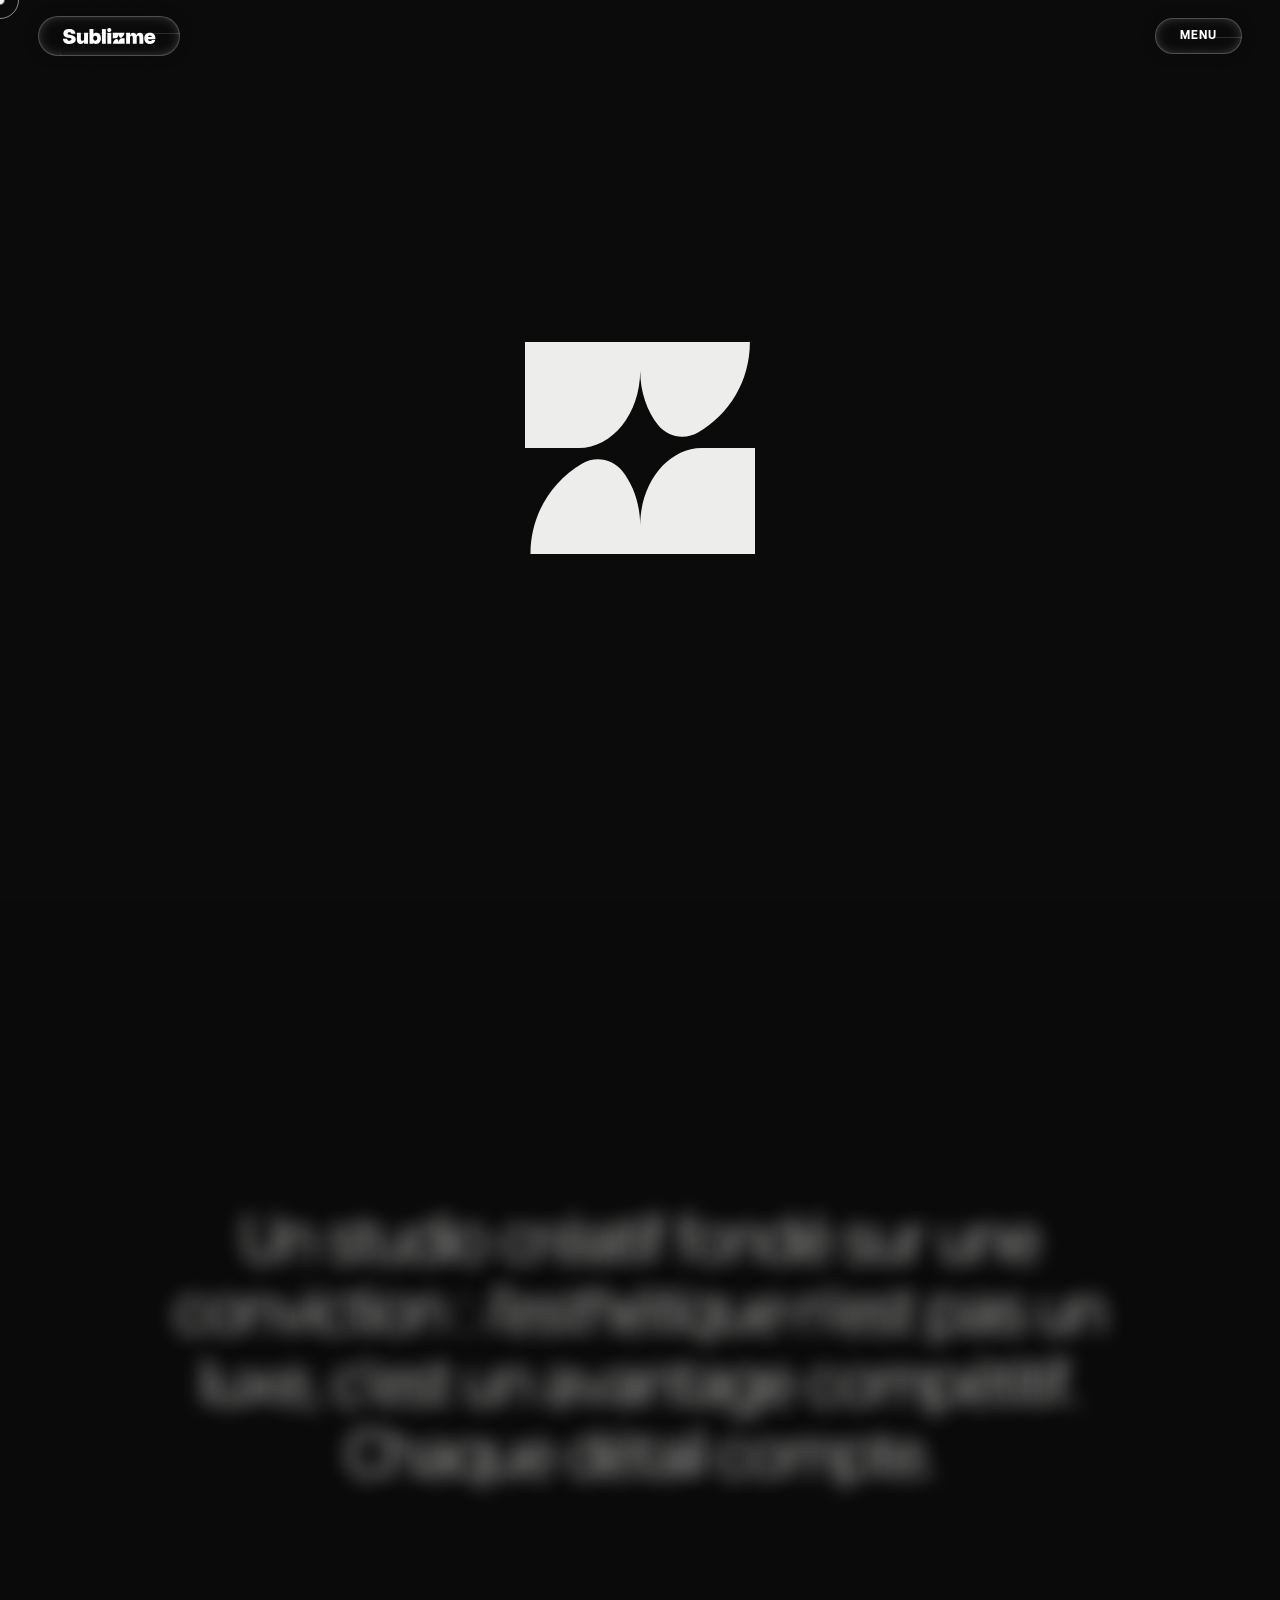
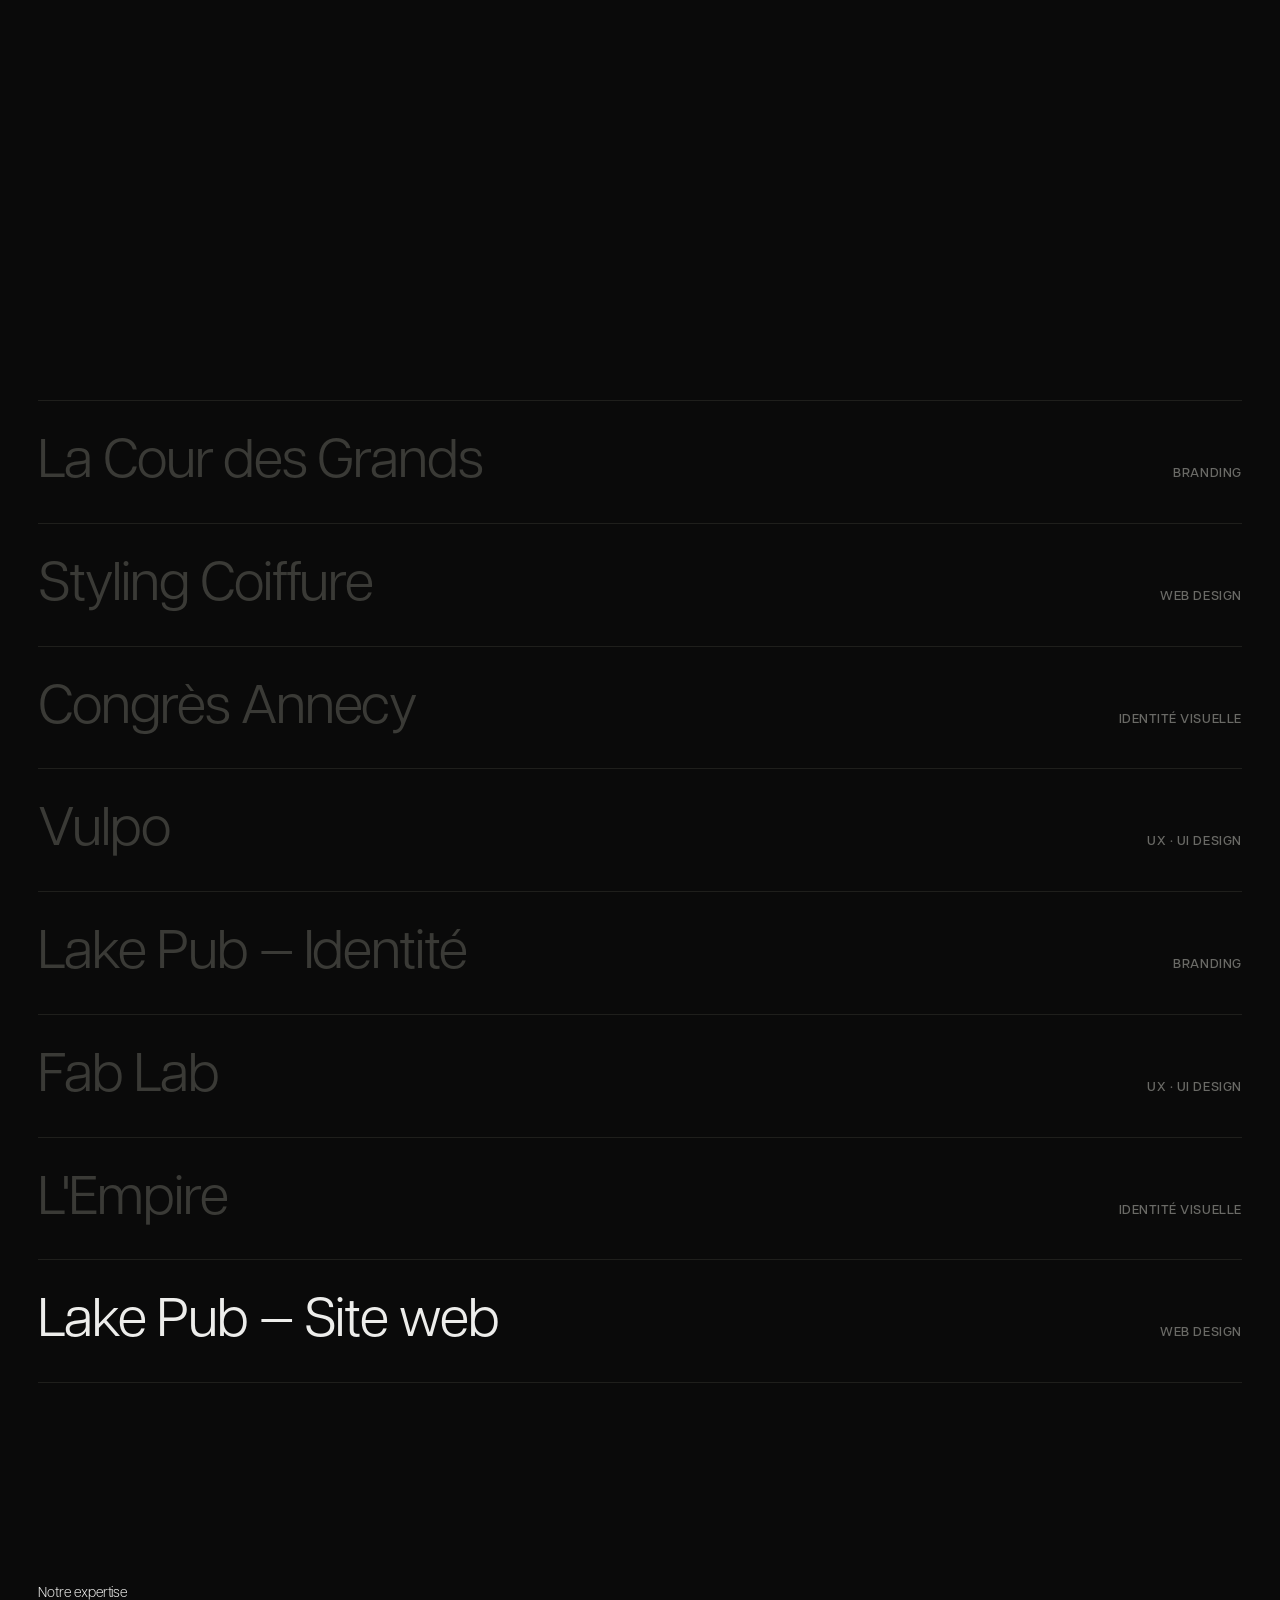
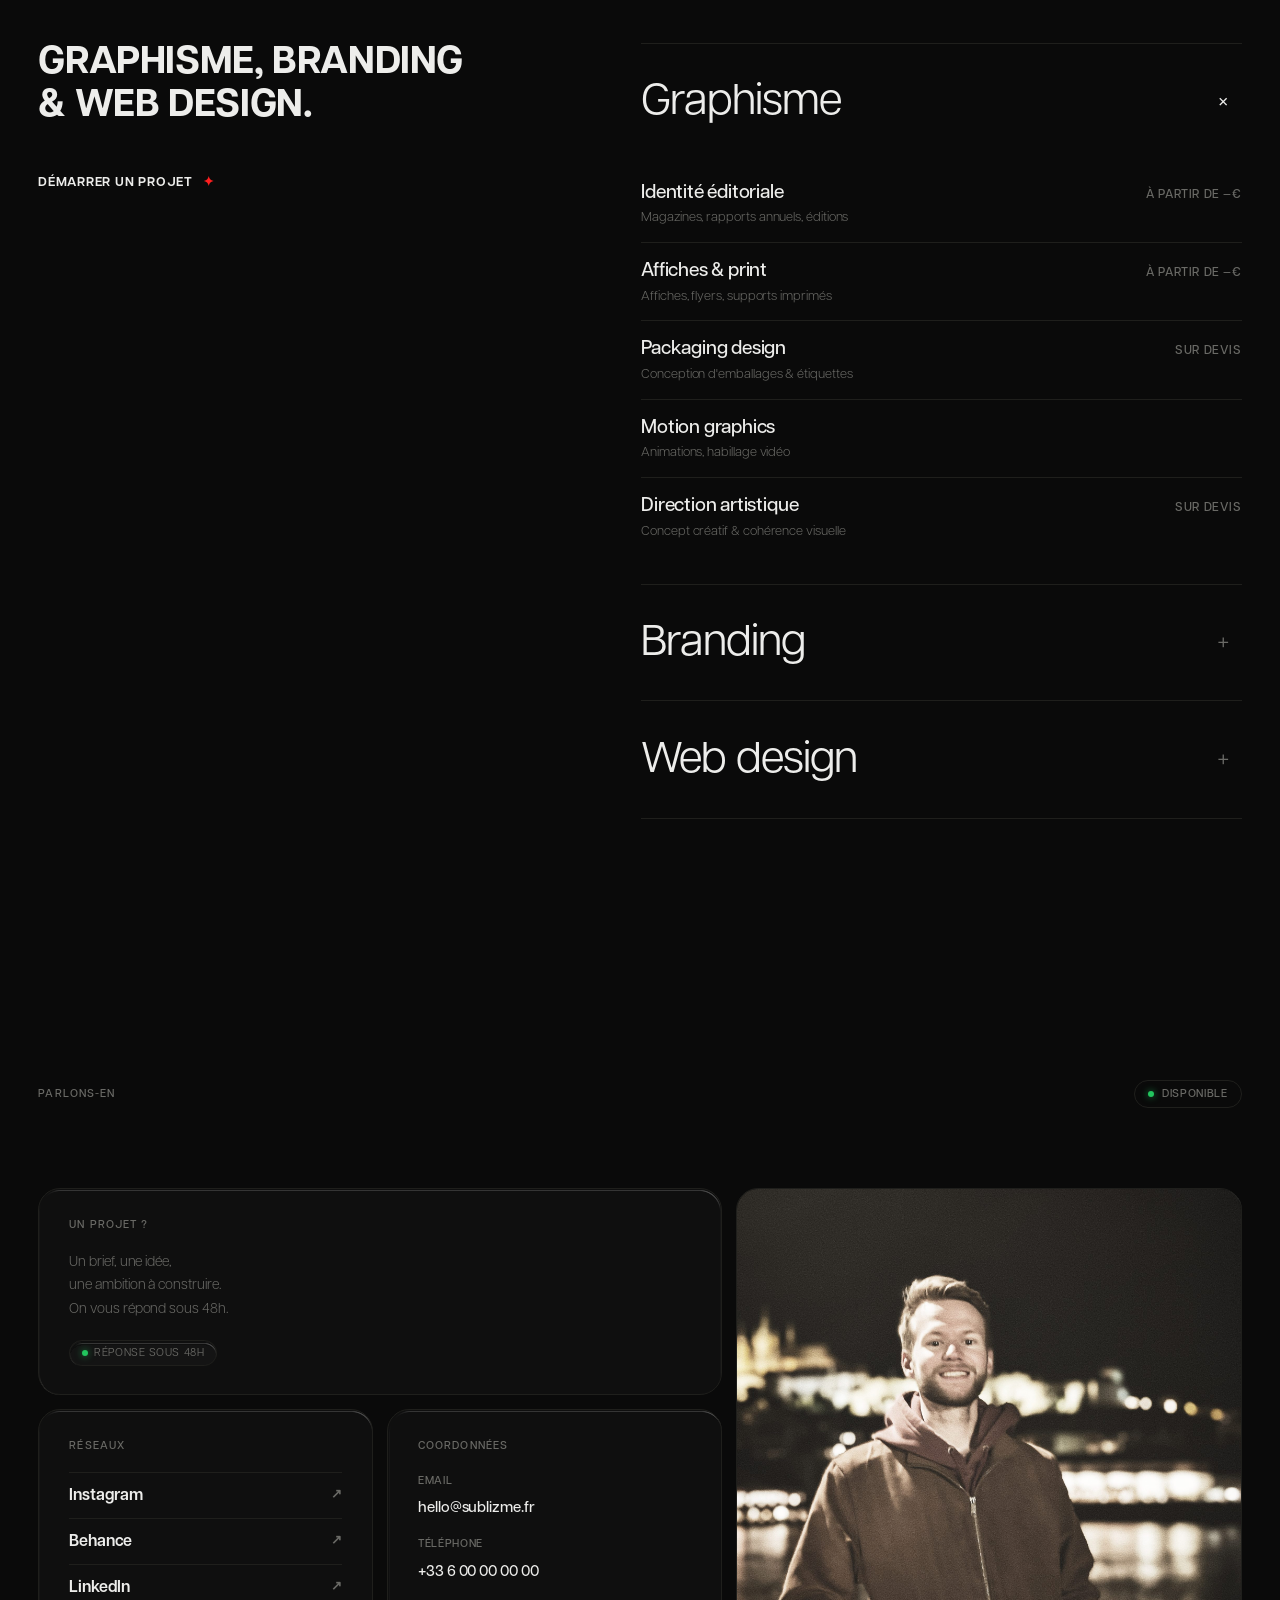
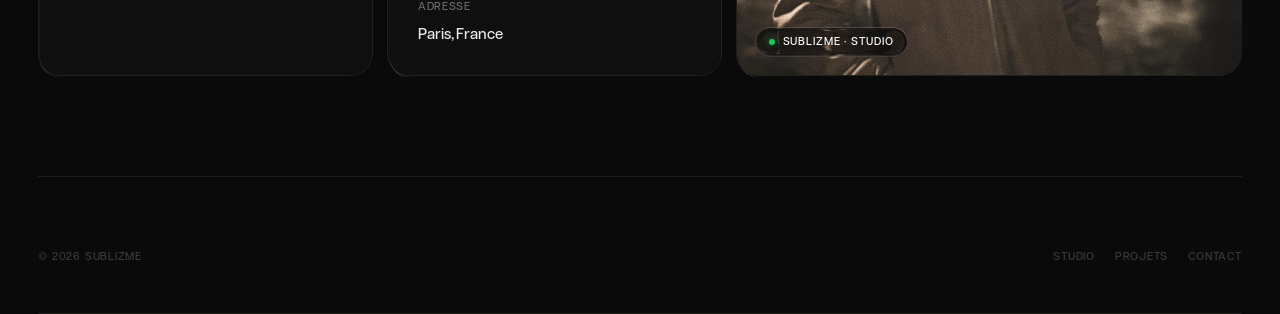
==== index.html @ 20be1556 "Mise à jour" ====
<!DOCTYPE html>
<html lang="fr">
<head>
  <meta charset="UTF-8">
  <meta name="viewport" content="width=device-width, initial-scale=1.0">
  <meta name="description" content="Sublizme — Studio créatif. Graphisme, branding et web design haut de gamme. Paris.">
  <title>Sublizme — Studio Créatif</title>
  <link rel="icon" type="image/svg+xml" href="assets/img/favicon.svg">
  <link rel="stylesheet" href="assets/css/base.css">
  <link rel="stylesheet" href="assets/css/components.css">
  <link rel="stylesheet" href="assets/css/pages.css">
</head>
<body>

  <!-- ========== HERO ========== -->
  <section class="hero" id="hero">
    <div class="hero-center">
      <figure class="hero-symbol" aria-label="Sublizme">
        <svg xmlns="http://www.w3.org/2000/svg" viewBox="0 0 177.56 163.43" fill="currentColor" role="img">
          <path d="M136.19,81.71h0c-26.12.19-47.27,26.7-47.42,59.45-.08-16.27-5.33-30.99-13.8-41.72-7.46-9.45-20.74-11.79-31.1-5.65-23.82,14.12-39.65,39.43-39.65,69.63h173.32v-81.71h-41.37Z"/>
          <path d="M88.78,22.26c.08,16.27,5.33,30.99,13.8,41.72,7.46,9.45,20.74,11.79,31.1,5.65,23.82-14.12,39.65-39.43,39.65-69.63H0v81.71h41.37c26.12-.19,47.26-26.7,47.41-59.45Z"/>
        </svg>
      </figure>
    </div>

    <div class="hero-foot" id="hero-foot">
      <div class="version">
        <a href="#" class="sn-logo" aria-label="Sublizme">
          <svg xmlns="http://www.w3.org/2000/svg" viewBox="0 0 1382.81 239.48" fill="currentColor">
            <path d="M114.4,103.4l-28.28-5.66c-14.46-3.14-17.6-11-17.6-16.66,0-8.49,5.97-18.54,25.77-18.54,14.77,0,30.17,5.03,28.91,23.89h61.91c0-50.28-36.46-72.91-89.26-72.91S5.97,34.88,5.97,81.08c0,43.69,33.63,57.83,66.31,64.11l31.74,6.29c16.97,3.46,23.26,8.49,23.26,18.23,0,13.83-12.57,20.74-30.8,20.74-25.14,0-33.63-14.14-34.57-30.8H0c0,53.74,38.34,79.83,96.17,79.83,49.97,0,94.28-18.86,94.28-70.09,0-32.06-17.28-54.37-76.06-66Z"/>
            <path d="M315.85,163.74c0,21.06-12.57,27.97-26.08,27.97s-22.94-6.91-22.94-27.97v-90.83h-58.14v105.29c0,39.29,23.57,61.28,55,61.28s46.51-20.74,49.66-38.34h2.51v35.2h58.14V72.91h-58.14v90.83Z"/>
            <path d="M497.5,69.77c-21.69,0-37.71,10.06-42.43,18.86V16.34h-58.14v220h58.14v-15.72c4.72,8.8,20.74,18.86,42.43,18.86,33.63,0,70.08-23.89,70.08-84.86s-36.46-84.86-70.08-84.86ZM482.42,191.39c-14.14,0-29.86-11.31-29.86-36.77s15.71-36.77,29.86-36.77,30.48,11.31,30.48,36.77-16.03,36.77-30.48,36.77Z"/>
            <rect x="582.67" y="16.34" width="58.14" height="220"/>
            <rect x="663.75" y="72.91" width="58.14" height="163.43"/>
            <path d="M692.66,0c-16.03,0-30.48,13.2-30.48,30.8s14.46,30.49,30.48,30.49,30.8-12.88,30.8-30.49-14.46-30.8-30.8-30.8Z"/>
            <path d="M1149.3,69.77c-27.34,0-46.83,20.11-49.34,37.4h-.32c-7.23-24.2-26.08-37.4-48.08-37.4-25.46,0-43.06,20.75-45.57,38.34h-2.51v-35.2h-58.14v163.43h58.14v-90.83c0-21.06,10.69-27.97,21.37-27.97s19.8,6.91,19.8,27.97v90.83h58.14v-90.83c0-21.06,10.69-27.97,21.37-27.97s19.8,6.91,19.8,27.97v90.83h58.14v-105.28c0-39.29-21.69-61.29-52.8-61.29Z"/>
            <path d="M1382.81,155.57c0-66-38.34-85.8-80.46-85.8s-85.17,22.31-85.17,83.91c0,65.05,45.57,85.8,84.86,85.8,42.43,0,71.97-22.95,78.57-60.66h-50.6c-1.89,7.54-5.66,16.97-27.03,16.97-16.97,0-27.66-6.91-30.48-27.03h109.37c.63-3.77.94-6.91.94-13.2ZM1272.81,136.08c2.83-14.77,11.32-22.63,27.97-22.63,21.69,0,26.4,13.51,27.34,22.63h-55.31Z"/>
            <path d="M833.61,214.08c-.08-16.27-5.33-30.99-13.8-41.72-7.46-9.45-20.74-11.79-31.1-5.65-23.82,14.12-39.65,39.43-39.65,69.63h173.32v-81.71h-41.36c-26.12.19-47.27,26.7-47.42,59.45Z"/>
            <path d="M833.61,95.17c.08,16.27,5.33,30.99,13.8,41.72,7.46,9.45,20.74,11.79,31.1,5.65,23.82-14.12,39.65-39.43,39.65-69.63h-173.32v81.71h41.37c26.12-.19,47.26-26.7,47.41-59.45Z"/>
          </svg>
        </a>
      </div>
      <div class="nav">
        <button class="menu-btn" aria-label="Ouvrir le menu">menu</button>
      </div>
    </div>
  </section>

  <!-- ========== ABOUT ========== -->
  <section class="about" id="about">
    <div class="copy" id="about-copy">Un studio créatif fondé sur une conviction : <em>l'esthétique</em> n'est pas un luxe, c'est un avantage compétitif. Chaque détail compte.</div>
  </section>

  <!-- ========== PROJECTS ========== -->
  <section class="projects" id="projects">
    <div class="project-list">
      <a class="project-row"       data-idx="0" href="projet-lacourdesgrands.html"><span class="title">La Cour des Grands</span><span class="meta">Branding</span></a>
      <a class="project-row muted" data-idx="1" href="projet-stylingcoiffure.html"><span class="title">Styling Coiffure</span><span class="meta">Web design</span></a>
      <a class="project-row muted" data-idx="2" href="projet-congresannecy.html"><span class="title">Congrès Annecy</span><span class="meta">Identité visuelle</span></a>
      <a class="project-row muted" data-idx="3" href="projet-vulpo.html"><span class="title">Vulpo</span><span class="meta">UX · UI Design</span></a>
      <a class="project-row muted" data-idx="4" href="projet-lakepub-identite.html"><span class="title">Lake Pub — Identité</span><span class="meta">Branding</span></a>
      <a class="project-row muted" data-idx="5" href="projet-fablab.html"><span class="title">Fab Lab</span><span class="meta">UX · UI Design</span></a>
      <a class="project-row muted" data-idx="6" href="projet-lempire.html"><span class="title">L'Empire</span><span class="meta">Identité visuelle</span></a>
      <a class="project-row muted" data-idx="7" href="projet-lakepub-web.html"><span class="title">Lake Pub — Site web</span><span class="meta">Web design</span></a>
    </div>
  </section>

  <!-- ========== SERVICES ========== -->
  <section class="services" id="services">
    <div class="services-left">
      <div class="label">Notre expertise</div>
      <h2>Graphisme, Branding &amp; Web design.</h2>
      <a href="#contact" class="cta">DÉMARRER UN PROJET <span class="star">✦</span></a>
    </div>
    <div class="services-right">

      <div class="service-row"><span class="name">Graphisme</span><span class="plus">+</span></div>
      <div class="service-body"><div class="inner">
        <div class="svc-item"><div class="svc-info"><span class="svc-name">Identité éditoriale</span><span class="svc-desc">Magazines, rapports annuels, éditions</span></div><span class="svc-price">à partir de —€</span></div>
        <div class="svc-item"><div class="svc-info"><span class="svc-name">Affiches &amp; print</span><span class="svc-desc">Affiches, flyers, supports imprimés</span></div><span class="svc-price">à partir de —€</span></div>
        <div class="svc-item"><div class="svc-info"><span class="svc-name">Packaging design</span><span class="svc-desc">Conception d'emballages &amp; étiquettes</span></div><span class="svc-price">sur devis</span></div>
        <div class="svc-item"><div class="svc-info"><span class="svc-name">Motion graphics</span><span class="svc-desc">Animations, habillage vidéo</span></div></div>
        <div class="svc-item"><div class="svc-info"><span class="svc-name">Direction artistique</span><span class="svc-desc">Concept créatif &amp; cohérence visuelle</span></div><span class="svc-price">sur devis</span></div>
      </div></div>

      <div class="service-row"><span class="name">Branding</span><span class="plus">+</span></div>
      <div class="service-body"><div class="inner">
        <div class="svc-item"><div class="svc-info"><span class="svc-name">Stratégie de marque</span><span class="svc-desc">Positionnement, plateforme de marque</span></div><span class="svc-price">sur devis</span></div>
        <div class="svc-item"><div class="svc-info"><span class="svc-name">Logo &amp; wordmark</span><span class="svc-desc">Création de logotype sur mesure</span></div><span class="svc-price">à partir de —€</span></div>
        <div class="svc-item"><div class="svc-info"><span class="svc-name">Charte graphique</span><span class="svc-desc">Couleurs, typographies, déclinaisons</span></div><span class="svc-price">à partir de —€</span></div>
        <div class="svc-item"><div class="svc-info"><span class="svc-name">Naming</span><span class="svc-desc">Recherche de nom &amp; baseline</span></div></div>
        <div class="svc-item"><div class="svc-info"><span class="svc-name">Brand guidelines</span><span class="svc-desc">Document de référence complet</span></div></div>
      </div></div>

      <div class="service-row"><span class="name">Web design</span><span class="plus">+</span></div>
      <div class="service-body"><div class="inner">
        <div class="svc-item"><div class="svc-info"><span class="svc-name">Site vitrine</span><span class="svc-desc">Design + intégration, jusqu'à 6 sections</span></div><span class="svc-price">à partir de —€</span></div>
        <div class="svc-item"><div class="svc-info"><span class="svc-name">Landing page</span><span class="svc-desc">Page unique orientée conversion</span></div><span class="svc-price">à partir de —€</span></div>
        <div class="svc-item"><div class="svc-info"><span class="svc-name">UX/UI design</span><span class="svc-desc">Maquettes, design system</span></div><span class="svc-price">sur devis</span></div>
        <div class="svc-item"><div class="svc-info"><span class="svc-name">Prototypage Figma</span><span class="svc-desc">Prototype interactif cliquable</span></div></div>
        <div class="svc-item"><div class="svc-info"><span class="svc-name">Intégration web</span><span class="svc-desc">Développement responsive</span></div><span class="svc-price">à partir de —€</span></div>
      </div></div>

    </div>
  </section>

  <!-- Curseur custom, % de scroll, pile d'aperçus projet — injectés/utilisés par JS -->
  <div class="pct" id="pct">00%</div>
  <div class="cursor-stack" id="cursor-stack" aria-hidden="true"></div>

  <script src="assets/js/site.js?v=14"></script>
  <script src="assets/js/index.js?v=14"></script>
</body>
</html>
---- assets/css/base.css ----
/* ============================================================
   Sublizme — base.css
   Fondations : police, tokens, reset, curseur, grain.
   Chargé par TOUTES les pages.
   ============================================================ */

/* ── Police Articulat CF ──────────────────────────────────── */
@font-face{font-family:'Articulat CF';src:url('../fonts/ArticulatCF-Light.otf')      format('opentype');font-weight:300;font-display:swap}
@font-face{font-family:'Articulat CF';src:url('../fonts/ArticulatCF-Normal.otf')     format('opentype');font-weight:400;font-display:swap}
@font-face{font-family:'Articulat CF';src:url('../fonts/ArticulatCF-Medium.otf')     format('opentype');font-weight:500;font-display:swap}
@font-face{font-family:'Articulat CF';src:url('../fonts/ArticulatCF-DemiBold.otf')   format('opentype');font-weight:600;font-display:swap}
@font-face{font-family:'Articulat CF';src:url('../fonts/ArticulatCF-Bold.otf')       format('opentype');font-weight:700;font-display:swap}
@font-face{font-family:'Articulat CF';src:url('../fonts/ArticulatCF-ExtraBold.otf')  format('opentype');font-weight:800;font-display:swap}
@font-face{font-family:'Articulat CF';src:url('../fonts/ArticulatCF-Heavy.otf')      format('opentype');font-weight:900;font-display:swap}

/* ── Design tokens ────────────────────────────────────────── */
:root{
  /* Couleurs */
  --bg:        #0a0a0a;
  --ink:       #ededeb;
  --ink-dim:   #6a6a66;
  --ink-mute:  #3a3a36;
  --line:      #1f1f1c;
  --accent:    #ff1f1f;
  --surface:   rgba(255,255,255,.025);
  --surface-h: rgba(255,255,255,.18);

  /* Typographie */
  --sans: 'Articulat CF', -apple-system, sans-serif;

  /* Espacements */
  --pad: clamp(24px, 3vw, 56px);

  /* Rayons */
  --radius-sm:   8px;
  --radius-md:  14px;
  --radius-lg:  22px;
  --radius-xl:  32px;
  --radius-pill:999px;

  /* Ombres réutilisables */
  --shadow-card: 0 6px 20px rgba(0,0,0,.22), inset 0 1px 1px rgba(255,255,255,.45);
  --shadow-elev: 0 12px 24px rgba(0,0,0,.45), inset 0 0 20px -5px rgba(255,255,255,.9);
  --shadow-stack:0 40px 90px rgba(0,0,0,.55), 0 8px 24px rgba(0,0,0,.4);

  /* Easings & durées */
  --ease:    cubic-bezier(.2, .8, .2, 1);
  --ease-out:cubic-bezier(.22, 1, .36, 1);
  --t-fast: .2s;
  --t-med:  .35s;
  --t-slow: .6s;
}

/* ── Reset ────────────────────────────────────────────────── */
*{box-sizing:border-box;margin:0;padding:0}
html{scroll-behavior:smooth}
body{
  background:var(--bg);
  color:var(--ink);
  font-family:var(--sans);
  font-weight:400;
  font-size:15px;
  line-height:1.45;
  letter-spacing:-.005em;
  overflow-x:hidden;
  cursor:none;
  -webkit-font-smoothing:antialiased;
}
a{color:inherit;text-decoration:none}
img{display:block;max-width:100%;height:auto}
::selection{background:var(--accent);color:#fff}

/* ── Curseur custom ───────────────────────────────────────── */
.cursor,
.cursor-ring{
  position:fixed;pointer-events:none;
  border-radius:50%;
  transform:translate(-50%, -50%);
  mix-blend-mode:difference;
  will-change:left, top;
  transition:transform .15s ease;
}
.cursor      {width:9px;  height:9px;  background:#fff;                       z-index:9999}
.cursor-ring {width:38px; height:38px; border:1px solid rgba(255,255,255,.55); z-index:9998}
.cursor.hover     {transform:translate(-50%, -50%) scale(.4)}
.cursor-ring.hover{transform:translate(-50%, -50%) scale(1.6)}

@media (hover:none), (pointer:coarse){
  .cursor, .cursor-ring{display:none}
  body{cursor:auto !important}
}

/* ── Grain ────────────────────────────────────────────────── */
body::before{
  content:'';
  position:fixed;inset:0;
  pointer-events:none;z-index:1000;
  mix-blend-mode:overlay;opacity:.05;
  background-image:url("data:image/svg+xml;utf8,<svg xmlns='http://www.w3.org/2000/svg' width='220' height='220'><filter id='n'><feTurbulence type='fractalNoise' baseFrequency='.9' numOctaves='2' stitchTiles='stitch'/></filter><rect width='100%25' height='100%25' filter='url(%23n)' opacity='.85'/></svg>");
}
---- assets/css/components.css ----
/* ============================================================
   Sublizme — components.css
   Composants réutilisables : nav, menu, contact, footer,
   plus des classes utilitaires (.pill, .label-caps, .avail).
   Chargé par TOUTES les pages.
   ============================================================ */

/* ── Utilitaires réutilisables ────────────────────────────── */

/* Petit label en majuscules — sections, kickers, meta */
.label-caps{
  font-size:11px;font-weight:500;
  letter-spacing:.1em;text-transform:uppercase;
  color:var(--ink-dim);
}

/* Badge / tag arrondi (utilisé pour tags projet, response-badge…) */
.pill{
  display:inline-flex;align-items:center;gap:8px;
  padding:5px 13px;
  border:1px solid var(--line);
  border-radius:var(--radius-pill);
  font-size:11px;font-weight:500;
  letter-spacing:.06em;text-transform:uppercase;
  color:var(--ink-dim);
}

/* Indicateur "disponible" — point vert qui pulse */
.avail-dot{
  width:6px;height:6px;border-radius:50%;
  background:#22c55e;flex-shrink:0;
  box-shadow:0 0 7px rgba(34,197,94,.7);
  animation:pulse 2.2s ease-in-out infinite;
}
@keyframes pulse{0%,100%{opacity:1}50%{opacity:.35}}

/* ── Nav globale ──────────────────────────────────────────── */
.site-nav{
  position:fixed;top:0;left:0;right:0;z-index:199;
  will-change:transform;
  contain:paint;
  display:grid;grid-template-columns:auto 1fr;align-items:center;
  padding:16px var(--pad);
  font-size:12px;font-weight:500;
  letter-spacing:.06em;text-transform:uppercase;
  color:var(--ink);
  animation:navIn var(--t-med) var(--ease) both;
}
@keyframes navIn{from{opacity:0;transform:translateY(-8px)}to{opacity:1;transform:translateY(0)}}

.sn-left{display:flex;align-items:center}
.sn-logo{display:inline-flex;align-items:center}
.sn-logo svg{height:14px;width:auto;display:block}
.sn-back{display:inline-flex;align-items:center;gap:9px}
.sn-arr{display:inline-block;transition:transform .25s}
.sn-back:hover .sn-arr{transform:translateX(-5px)}

.sn-links{display:flex;justify-content:flex-end;align-items:center;gap:28px}

/* ── Boutons nav (menu / logo / retour) — même look liquid glass ── */
.menu-btn,
.sn-logo,
.sn-back{
  position:relative;
  color:#fff;
  border:1px solid rgba(255,255,255,.28);
  border-radius:var(--radius-pill);
  background:rgba(0,0,0,.08);                /* Glass Tint — noir 8% */
  backdrop-filter:blur(10px) saturate(160%); /* Fallback avant filtre SVG */
  -webkit-backdrop-filter:blur(10px) saturate(160%);
  box-shadow:
    0 0 14px rgba(0,0,0,.25),                /* Outer Shadow — blur 24 */
    inset 0 0 14px -5px rgba(255,255,255,.4);               /* Inner Shadow — blanc 16/-6 */
  font-family:var(--sans);font-weight:700;font-size:12px;
  letter-spacing:.08em;text-transform:uppercase;
  padding:11px 24px;line-height:1;cursor:none;
  transition:transform .3s var(--ease);
}
.menu-btn:hover,
.sn-logo:hover,
.sn-back:hover{transform:scale(1.06)}

/* ── Menu plein-écran ─────────────────────────────────────── */
.menu-overlay{
  position:fixed;inset:0;z-index:200;
  display:flex;justify-content:flex-end;align-items:stretch;
  visibility:hidden;pointer-events:none;
}
.menu-overlay.open{visibility:visible;pointer-events:auto}

.menu-scrim{
  position:absolute;inset:0;
  background:rgba(5,5,5,.5);opacity:0;
}

.menu-panel{
  position:relative;z-index:1;
  margin:16px 16px 16px 0;
  width:min(480px, calc(100vw - 32px));
  max-height:calc(100% - 32px);
  padding:32px 36px 36px;
  display:flex;flex-direction:column;
  border:1px solid rgba(255,255,255,.3);
  border-radius:var(--radius-xl);
  /* Glass tint : noir 6 % (par-dessus la réfraction) */
  background:rgba(0,0,0,.06);
  /* Fallback flou tant que le filtre SVG de réfraction n'est pas
     attaché par JS (buildLiquidGlass écrase ensuite en inline). */
  backdrop-filter:blur(14px) saturate(150%);
  -webkit-backdrop-filter:blur(14px) saturate(150%);
  /* Outer shadow : blur 24. Inner shadow : blanc, blur 20, spread -5. */
  box-shadow:
    0 0 24px rgba(0,0,0,.45),
    inset 0 0 14px -5px rgba(255,255,255,.4);
  overflow-y:auto;
  transform:translateX(105%);opacity:0;
}
.menu-overlay.open .menu-panel{transform:translateX(0);opacity:1}

.menu-top{display:flex;justify-content:flex-end;margin-bottom:20px}
.menu-close{
  display:inline-flex;align-items:center;gap:14px;
  background:none;border:none;cursor:none;
  color:var(--ink);font-family:var(--sans);
}
.menu-close .mc-txt{font-size:14px;font-weight:500}
.menu-close .mc-x{
  width:44px;height:44px;border-radius:50%;
  background:var(--ink);color:var(--bg);
  display:flex;align-items:center;justify-content:center;
  font-size:16px;
  transition:transform .4s var(--ease);
}
.menu-close:hover .mc-x{transform:rotate(90deg)}

.menu-links{
  flex:1;display:flex;flex-direction:column;justify-content:center;
  gap:4px;padding:24px 0;
}
.menu-links a{
  font-family:var(--sans);font-weight:500;
  font-size:clamp(40px, 7vw, 72px);line-height:1.14;letter-spacing:-.03em;
  color:var(--ink);cursor:none;
  width:max-content;
  opacity:0;transform:translateY(26px);
  transition:opacity .3s ease, transform var(--t-med) ease;
}
.menu-overlay.open .menu-links a{
  opacity:1;transform:translateY(0);
  transition:opacity var(--t-slow) ease, transform .7s var(--ease-out);
}
.menu-overlay.open .menu-links a:nth-child(1){transition-delay:.16s}
.menu-overlay.open .menu-links a:nth-child(2){transition-delay:.22s}
.menu-overlay.open .menu-links a:nth-child(3){transition-delay:.28s}
.menu-overlay.open .menu-links a:nth-child(4){transition-delay:.34s}
.menu-overlay.open .menu-links a:hover{
  opacity:.5;transform:translateX(14px);
  transition:opacity .25s ease, transform .4s var(--ease);
  transition-delay:0s;
}

/* ── Section contact ──────────────────────────────────────── */
.contact{
  background:var(--bg);color:var(--ink);
  padding:140px var(--pad) 0;
  position:relative;overflow:hidden;
}
.contact-head{padding-bottom:16px;margin-bottom:40px}
.contact-head-top{
  display:flex;align-items:center;justify-content:space-between;
  margin-bottom:24px;
}

.contact-grid{
  display:grid;grid-template-columns:1.35fr 1fr;gap:14px;
  padding-bottom:100px;
  border-bottom:1px solid var(--line);
}
.contact-cards{display:grid;grid-template-columns:1fr 1fr;gap:14px}

/* ── Carte de contact (motif réutilisable) ────────────────── */
.contact-card{
  background:var(--surface);
  border:1px solid var(--line);
  border-radius:var(--radius-lg);
  padding:28px 30px;
  backdrop-filter:blur(6px);-webkit-backdrop-filter:blur(6px);
  transition:border-color .25s, background .25s;
}
.contact-card:hover{border-color:var(--surface-h)}
.contact-card.card-project{grid-column:1 / -1}
.contact-card .col-label{
  font-size:11px;font-weight:500;
  letter-spacing:.1em;text-transform:uppercase;
  color:var(--ink-dim);
  margin-bottom:18px;
}
.contact-card p{
  font-size:14px;line-height:1.7;font-weight:300;
  color:var(--ink-dim);max-width:34ch;
}
.contact-card .response-badge{
  display:inline-flex;align-items:center;gap:6px;
  margin-top:18px;padding:4px 12px;
  border:1px solid var(--line);border-radius:var(--radius-pill);
  font-size:11px;letter-spacing:.05em;text-transform:uppercase;
  color:var(--ink-dim);
}

/* Lignes de lien dans une carte */
.contact-card .link-row{
  display:flex;align-items:center;justify-content:space-between;
  padding:11px 0;
  border-bottom:1px solid var(--line);
  font-size:16px;font-weight:600;letter-spacing:-.01em;
  cursor:none;transition:opacity var(--t-fast);
}
.contact-card .link-row:first-of-type{border-top:1px solid var(--line)}
.contact-card .link-row:last-of-type{border-bottom:none}
.contact-card .link-row .arr{color:var(--ink-dim);font-size:13px;transition:transform .25s}
.contact-card .link-row:hover{opacity:.55}
.contact-card .link-row:hover .arr{transform:translate(3px, -3px)}

/* Bloc coordonnées (Adresse, Téléphone, Email…) */
.contact-card .coord{font-size:15px;color:var(--ink);font-weight:500;margin-bottom:14px}
.contact-card .coord:last-child{margin-bottom:0}
.contact-card .coord-k{
  display:block;margin-bottom:5px;
  font-size:11px;font-weight:500;
  letter-spacing:.06em;text-transform:uppercase;
  color:var(--ink-dim);
}
.contact-card .coord a{transition:opacity var(--t-fast)}
.contact-card .coord a:hover{opacity:.6}

/* Portrait à droite */
.contact-portrait{
  position:relative;min-height:340px;
  background:var(--surface);
  border:1px solid var(--line);
  border-radius:var(--radius-lg);
  overflow:hidden;
}
.contact-portrait img{
  position:absolute;inset:0;width:100%;height:100%;
  object-fit:cover;
  transition:transform .8s var(--ease);
}
.contact-portrait:hover img{transform:scale(1.03)}
.contact-portrait .portrait-tag{
  position:absolute;left:18px;bottom:18px;
  display:inline-flex;align-items:center;gap:8px;
  padding:6px 13px;
  background:rgba(0,0,0,.45);
  border:1px solid rgba(255,255,255,.16);
  border-radius:var(--radius-pill);
  backdrop-filter:blur(10px);-webkit-backdrop-filter:blur(10px);
  font-size:11px;font-weight:500;
  letter-spacing:.08em;text-transform:uppercase;
  color:#fff;
}

/* ── Footer ───────────────────────────────────────────────── */
.contact-footer{position:relative;padding-top:72px}
.contact-footer-bar{
  position:relative;z-index:2;
  display:grid;grid-template-columns:1fr auto;gap:24px;align-items:center;
  padding-bottom:48px;
  border-bottom:1px solid var(--line);
  font-size:11px;font-weight:500;
  letter-spacing:.07em;text-transform:uppercase;
  color:var(--ink-mute);
}
.contact-footer-bar .f-nav{display:flex;gap:20px;justify-content:flex-end}
.contact-footer-bar a{color:var(--ink-mute);cursor:none;transition:color var(--t-fast)}
.contact-footer-bar a:hover{color:var(--ink)}

/* ── Responsive ───────────────────────────────────────────── */
@media (max-width: 960px){
  .site-nav{grid-template-columns:1fr auto}
  .contact-grid,
  .contact-cards,
  .contact-footer-bar{grid-template-columns:1fr}
  .contact-grid{gap:14px}
  .contact-portrait{min-height:280px;aspect-ratio:4/3}
  .menu-panel{
    margin:10px 10px 10px 0;
    width:min(300px, calc(100vw - 20px));
    max-height:calc(100% - 20px);
    padding:18px 20px 22px;
    border-radius:var(--radius-lg);
  }
  .menu-links{padding:14px 0;gap:0}
  .menu-links a{font-size:28px;line-height:1.18}
}
---- assets/css/pages.css ----
/* ============================================================
   Sublizme — pages.css
   Layouts spécifiques aux pages :
     · Index    — hero, about, projects, services
     · Projets  — hero, info, masonry, next
   ============================================================ */

/* ── effet01 — apparition par le bas au scroll
   Mouvement vertical doux + fondu. Animation jouée une seule fois
   à l'entrée dans le viewport (IO one-shot). Volontairement
   simple : on évite les conflits de cascade qui annulaient
   les versions précédentes (multi-prop + !important). ─── */
.fx01{
  opacity:0;
  transform:translateY(36px);
}
.fx01.revealed{
  animation: fx01-in .9s cubic-bezier(.2, .85, .25, 1) both;
}
@keyframes fx01-in{
  from{opacity:0; transform:translateY(36px)}
  to  {opacity:1; transform:translateY(0)}
}

/* ╔════════════════════════════════════════════════════════╗
   ║  INDEX                                                 ║
   ╚════════════════════════════════════════════════════════╝ */

/* ── % de scroll (gauche) ─────────────────────────────────── */
.pct{
  position:fixed;left:24px;top:50%;
  transform:translateY(-50%);
  z-index:70;
  font-size:12px;font-weight:500;letter-spacing:.04em;
  color:#fff;mix-blend-mode:difference;
  font-variant-numeric:tabular-nums;
  pointer-events:none;opacity:0;
  transition:opacity .5s;
}
.pct.visible{opacity:1}

/* ── Hero ─────────────────────────────────────────────────── */
.hero{
  min-height:100vh;
  padding:0 var(--pad) 32px;
  display:flex;flex-direction:column;justify-content:space-between;
}
.hero-center{
  flex:1;
  display:flex;flex-direction:column;align-items:center;justify-content:center;
  gap:22px;padding:60px 0 32px;
}
.hero-symbol{display:flex;justify-content:center}
.hero-symbol svg{width:clamp(100px, 18vw, 240px);height:auto}

/* Hero foot — position pilotée par scroll.
   Modernes : animation tournée par le compositeur via
   `animation-timeline: scroll()` → fluide même à 120 Hz.
   Fallback : `translateY` calculé en JS dans index.js. */
.hero-foot{
  position:fixed;top:0;left:0;right:0;z-index:80;
  display:grid;grid-template-columns:auto 1fr;align-items:center;gap:24px;
  padding:16px var(--pad);
  font-size:12px;font-weight:500;
  letter-spacing:.06em;text-transform:uppercase;
  will-change:transform;
}
@supports (animation-timeline: scroll()){
  .hero-foot{
    animation: foot-rise linear both;
    animation-timeline: scroll(root);
    animation-range: 0 calc(100vh - 100px);
  }
  @keyframes foot-rise{
    from{transform:translateY(calc(100vh - 100% - 32px))}
    to  {transform:translateY(0)}
  }
}
.hero-foot .version{display:flex;align-items:center;gap:10px;color:var(--ink)}
.hero-foot .nav{display:flex;justify-content:flex-end;align-items:center;gap:14px}
.hero-foot a{cursor:none;transition:opacity var(--t-fast)}
.hero-foot a:hover{opacity:.55}
.hero-foot .version a{display:flex;align-items:center}
.hero-foot .version svg{height:16px;width:auto}

/* ── About ────────────────────────────────────────────────── */
.about{
  min-height:100vh;position:relative;
  padding:0 var(--pad);
  display:flex;align-items:center;justify-content:center;
  overflow:hidden;
}
.about .copy{
  position:relative;z-index:3;
  max-width:min(1000px, 92%);margin:0 auto;
  font-family:var(--sans);font-weight:300;
  font-size:clamp(38px, 5vw, 84px);
  line-height:1.12;letter-spacing:-.025em;
  text-align:center;
}
.about .copy .word{display:inline-block;white-space:nowrap}
.about .copy em{font-style:italic;letter-spacing:-.015em}

/* Reveal lettre par lettre */
.ltr{
  display:inline-block;
  transform:translateY(.6em);opacity:0;filter:blur(10px);
  transition:transform var(--t-slow) cubic-bezier(.2,.85,.25,1),
             opacity .5s ease,
             filter .5s ease;
}
.ltr.revealed{transform:translateY(0);opacity:1;filter:blur(0)}

/* ── Projects (liste sur index) ───────────────────────────── */
.projects{
  min-height:100vh;position:relative;
  padding:120px var(--pad) 80px;
  overflow:hidden;
}
.project-list{
  margin-top:80px;position:relative;z-index:2;
  display:flex;flex-direction:column;
}
.project-row{
  display:flex;align-items:center;gap:24px;
  padding:34px 0;
  border-bottom:1px solid var(--line);
  font-family:var(--sans);font-weight:400;
  font-size:clamp(36px, 4.2vw, 68px);line-height:1;letter-spacing:-.02em;
  color:var(--ink);cursor:none;
  transition:color .45s ease;
}
.project-row:first-child{border-top:1px solid var(--line)}
.project-row.muted{color:var(--ink-mute)}
.row-text{
  flex:1;min-width:0;
  display:flex;align-items:baseline;justify-content:space-between;gap:24px;
}
.project-row .thumb{
  display:none;flex-shrink:0;
  width:84px;height:58px;
  border-radius:var(--radius-sm);
  background-color:#161614;
  background-size:cover;background-position:center;
}
.project-row .meta{
  flex-shrink:0;
  font-size:13px;font-weight:500;
  letter-spacing:.04em;text-transform:uppercase;
  color:var(--ink-dim);
  transition:color .45s;
}

/* Pile d'images qui suit le curseur */
.cursor-stack{
  position:fixed;left:0;top:0;z-index:5;
  pointer-events:none;
  width:clamp(220px, 24vw, 360px);
  aspect-ratio:16/10;
  will-change:transform;
}
.cursor-card{
  position:absolute;inset:0;
  border-radius:var(--radius-md);overflow:hidden;
  background:#0a0a0a center/cover no-repeat;
  box-shadow:var(--shadow-stack);
  animation:cardIn .7s var(--ease-out) both;
}
@keyframes cardIn{
  from{opacity:0;transform:translateY(46px) scale(.9) rotate(-6deg)}
  to  {opacity:1;transform:translateY(0)    scale(1)  rotate(-2deg)}
}

/* ── Services ─────────────────────────────────────────────── */
.services{
  min-height:100vh;position:relative;
  padding:120px var(--pad);
  display:grid;grid-template-columns:1fr 1.2fr;
  gap:8vw;align-items:start;
}
.services-left{position:sticky;top:120px}
.services-left .label{
  color:var(--ink);font-size:14px;font-weight:300;
  margin-bottom:38px;
}
.services-left h2{
  font-family:var(--sans);font-weight:700;
  font-size:clamp(28px, 3vw, 46px);line-height:1.1;
  letter-spacing:-.01em;text-transform:uppercase;
  max-width:18ch;
}
.services-left .cta{
  display:inline-flex;align-items:center;gap:10px;
  margin-top:48px;
  font-size:13px;font-weight:600;
  letter-spacing:.06em;text-transform:uppercase;
  cursor:none;transition:opacity .25s;
}
.services-left .cta:hover{opacity:.6}
.services-left .cta .star{color:var(--accent)}

.services-right{
  display:flex;flex-direction:column;
  margin-top:60px;
}
.service-row{
  display:flex;align-items:center;justify-content:space-between;
  padding:36px 0;
  border-bottom:1px solid var(--line);
  cursor:none;transition:border-bottom-color .3s;
}
.service-row:first-child{border-top:1px solid var(--line)}
.service-row.open{border-bottom-color:transparent}
.service-row .name{
  font-family:var(--sans);font-weight:400;
  font-size:clamp(28px, 3.4vw, 52px);line-height:1;letter-spacing:-.02em;
}
.service-row .plus{
  flex-shrink:0;
  width:36px;height:36px;
  display:flex;align-items:center;justify-content:center;
  color:var(--ink-dim);
  font-size:24px;font-weight:300;
  transition:transform var(--t-med), color .25s;
}
.service-row.open .plus{transform:rotate(45deg);color:var(--ink)}

.service-body{
  overflow:hidden;max-height:0;
  border-bottom:1px solid transparent;
  transition:max-height .5s cubic-bezier(.2,.7,.2,1), border-bottom-color .3s;
}
.service-row.open + .service-body{
  max-height:680px;
  border-bottom-color:var(--line);
}
.service-body .inner{padding:4px 0 28px;display:flex;flex-direction:column}

.svc-item{
  display:flex;align-items:baseline;justify-content:space-between;gap:24px;
  padding:14px 0;
  border-bottom:1px solid var(--line);
  opacity:0;transform:translateY(-8px);
  transition:opacity .25s ease, transform .25s ease;
}
.svc-item:last-child{border-bottom:none}
.svc-info{display:flex;flex-direction:column;gap:3px;min-width:0}
.svc-name{
  font-size:clamp(16px, 1.5vw, 19px);font-weight:500;letter-spacing:-.01em;
  color:var(--ink);
}
.svc-desc{font-size:13px;font-weight:300;color:var(--ink-dim)}
.svc-price{
  flex-shrink:0;white-space:nowrap;
  font-size:12px;font-weight:500;
  letter-spacing:.05em;text-transform:uppercase;
  color:var(--ink-dim);
}
.service-row.open + .service-body .svc-item{opacity:1;transform:translateY(0)}
.service-row.open + .service-body .svc-item:nth-child(1){transition-delay:.04s}
.service-row.open + .service-body .svc-item:nth-child(2){transition-delay:.09s}
.service-row.open + .service-body .svc-item:nth-child(3){transition-delay:.14s}
.service-row.open + .service-body .svc-item:nth-child(4){transition-delay:.19s}
.service-row.open + .service-body .svc-item:nth-child(5){transition-delay:.24s}
.service-row.open + .service-body .svc-item:nth-child(6){transition-delay:.29s}

/* ╔════════════════════════════════════════════════════════╗
   ║  PAGES PROJET                                          ║
   ╚════════════════════════════════════════════════════════╝ */

/* ── Hero projet (.ph + image de fond) ────────────────────── */
.ph{
  min-height:100vh;position:relative;overflow:hidden;
  padding:120px var(--pad) 80px;
  display:flex;flex-direction:column;justify-content:flex-end;
}
.ph-bg{
  /* inset:-2% remplace l'ancien transform:scale(1.04) :
     même rendu visuel (légère sur-taille de l'image) mais
     SANS créer un compositing layer GPU séparé, qui empêchait
     la backdrop-filter de la nav fixe de capter le fond. */
  position:absolute;inset:-2%;z-index:0;
  background-size:cover;background-position:center;
}
.ph-overlay{
  position:absolute;inset:0;z-index:1;
  background:linear-gradient(to top,
    rgba(10,10,10,.96) 0%,
    rgba(10,10,10,.62) 36%,
    rgba(10,10,10,.28) 68%,
    rgba(10,10,10,.5)  100%);
}
.ph-num{
  position:absolute;right:var(--pad);bottom:80px;z-index:2;
  font-family:var(--sans);font-weight:800;
  font-size:clamp(100px, 20vw, 340px);line-height:.82;letter-spacing:-.06em;
  color:rgba(255,255,255,.07);
  pointer-events:none;user-select:none;
  mix-blend-mode:overlay;
}
.ph-kicker{
  position:relative;z-index:2;
  margin-bottom:24px;
  font-size:12px;font-weight:500;
  letter-spacing:.1em;text-transform:uppercase;
  color:var(--ink-dim);
}
.ph-kicker .dot{color:var(--accent);margin-right:6px}
.ph h1{
  position:relative;z-index:2;
  font-family:var(--sans);font-weight:800;
  font-size:clamp(64px, 9vw, 160px);line-height:.9;letter-spacing:-.04em;
  max-width:14ch;margin-bottom:48px;
}
.ph-tags{
  position:relative;z-index:2;
  display:flex;align-items:center;gap:6px;flex-wrap:wrap;
}
.ph-tag{
  padding:6px 14px;
  background:rgba(255,255,255,.04);
  border:1px solid rgba(255,255,255,.18);
  border-radius:var(--radius-pill);
  backdrop-filter:blur(6px);-webkit-backdrop-filter:blur(6px);
  font-size:12px;font-weight:500;letter-spacing:.04em;
  color:var(--ink-dim);
}
.ph-tag.accent{border-color:rgba(255,31,31,.45);color:var(--accent)}
.ph-divider{
  position:absolute;left:0;right:0;bottom:0;z-index:2;
  height:1px;background:var(--line);
}

/* ── Cover (utilisée pour récupérer l'image, puis retirée par JS) ── */
.pc-cover{
  width:100%;aspect-ratio:16/7;position:relative;overflow:hidden;
  background:#0a0a0a;
}
.pc-cover img{width:100%;height:100%;object-fit:cover;object-position:center}

/* ── Info projet (description + meta) ─────────────────────── */
.pi{
  display:grid;grid-template-columns:1fr .42fr;gap:10vw;align-items:start;
  padding:100px var(--pad);
  border-bottom:1px solid var(--line);
}
.pi-desc .pi-intro{
  font-family:var(--sans);font-weight:300;
  font-size:clamp(22px, 2.4vw, 38px);line-height:1.25;letter-spacing:-.015em;
  color:var(--ink);margin-bottom:40px;
}
.pi-desc .pi-intro em{font-style:italic}
.pi-desc p{
  max-width:52ch;
  font-size:15px;line-height:1.7;font-weight:300;
  color:var(--ink-dim);
}

.pi-meta{display:flex;flex-direction:column;padding-top:6px}
.pi-meta-row{
  display:grid;grid-template-columns:.9fr 1fr;gap:16px;
  padding:18px 0;
  border-bottom:1px solid var(--line);
}
.pi-meta-row:first-child{border-top:1px solid var(--line)}
.pi-meta-row .mk{
  padding-top:2px;
  font-size:11px;font-weight:500;
  letter-spacing:.08em;text-transform:uppercase;
  color:var(--ink-dim);
}
.pi-meta-row .mv{
  font-size:14px;font-weight:500;line-height:1.5;
  color:var(--ink);
}

/* ── Maçonnerie images/vidéos ─────────────────────────────── */
.masonry{
  columns:2;column-gap:12px;
  margin:80px var(--pad) 100px;
}
.masonry img,
.masonry video{
  width:100%;margin-bottom:12px;
  display:block;break-inside:avoid;
  border-radius:4px;
}
.masonry video{pointer-events:none}

/* ── Projet suivant ───────────────────────────────────────── */
.pn{
  display:grid;grid-template-columns:1fr 1fr;align-items:center;gap:48px;
  padding:100px var(--pad);
  border-top:1px solid var(--line);
  cursor:none;
}
.pn:hover .pn-title{opacity:.6}
.pn:hover .pn-arrow{transform:translateX(14px);color:var(--ink)}
.pn .pn-label{
  margin-bottom:16px;
  font-size:12px;font-weight:500;
  letter-spacing:.1em;text-transform:uppercase;
  color:var(--ink-dim);
}
.pn .pn-title{
  font-family:var(--sans);font-weight:800;
  font-size:clamp(36px, 5vw, 88px);line-height:.9;letter-spacing:-.04em;
  transition:opacity .3s;
}
.pn-right{display:flex;justify-content:flex-end;align-items:center}
.pn-arrow{
  font-size:clamp(40px, 5vw, 80px);line-height:1;
  color:var(--ink-dim);
  transition:transform .4s var(--ease), color .3s;
}

/* ╔════════════════════════════════════════════════════════╗
   ║  RESPONSIVE                                            ║
   ╚════════════════════════════════════════════════════════╝ */
@media (max-width: 960px){
  .pct,
  .cursor-stack{display:none}
  .hero{min-height:100svh}
  .hero-foot{grid-template-columns:auto 1fr;gap:14px}
  .hero-foot .nav{justify-content:flex-end}
  .about{min-height:100svh;padding-top:80px;padding-bottom:80px}
  .about .copy{max-width:100%;font-size:clamp(34px, 8vw, 44px)}
  .project-list{margin-top:48px}
  .project-row{
    padding:20px 0;gap:16px;align-items:center;
    font-size:clamp(26px, 7vw, 42px);
  }
  .project-row .thumb{display:block}
  .row-text{flex-direction:column;align-items:flex-start;gap:6px}
  .services{grid-template-columns:1fr;gap:40px}
  .services-left{position:static}
}

@media (max-width: 900px){
  .pi{grid-template-columns:1fr;gap:60px}
  .pn{grid-template-columns:1fr}
  .pn-right{justify-content:flex-start}
}

@media (max-width: 640px){
  .masonry{columns:1}
}
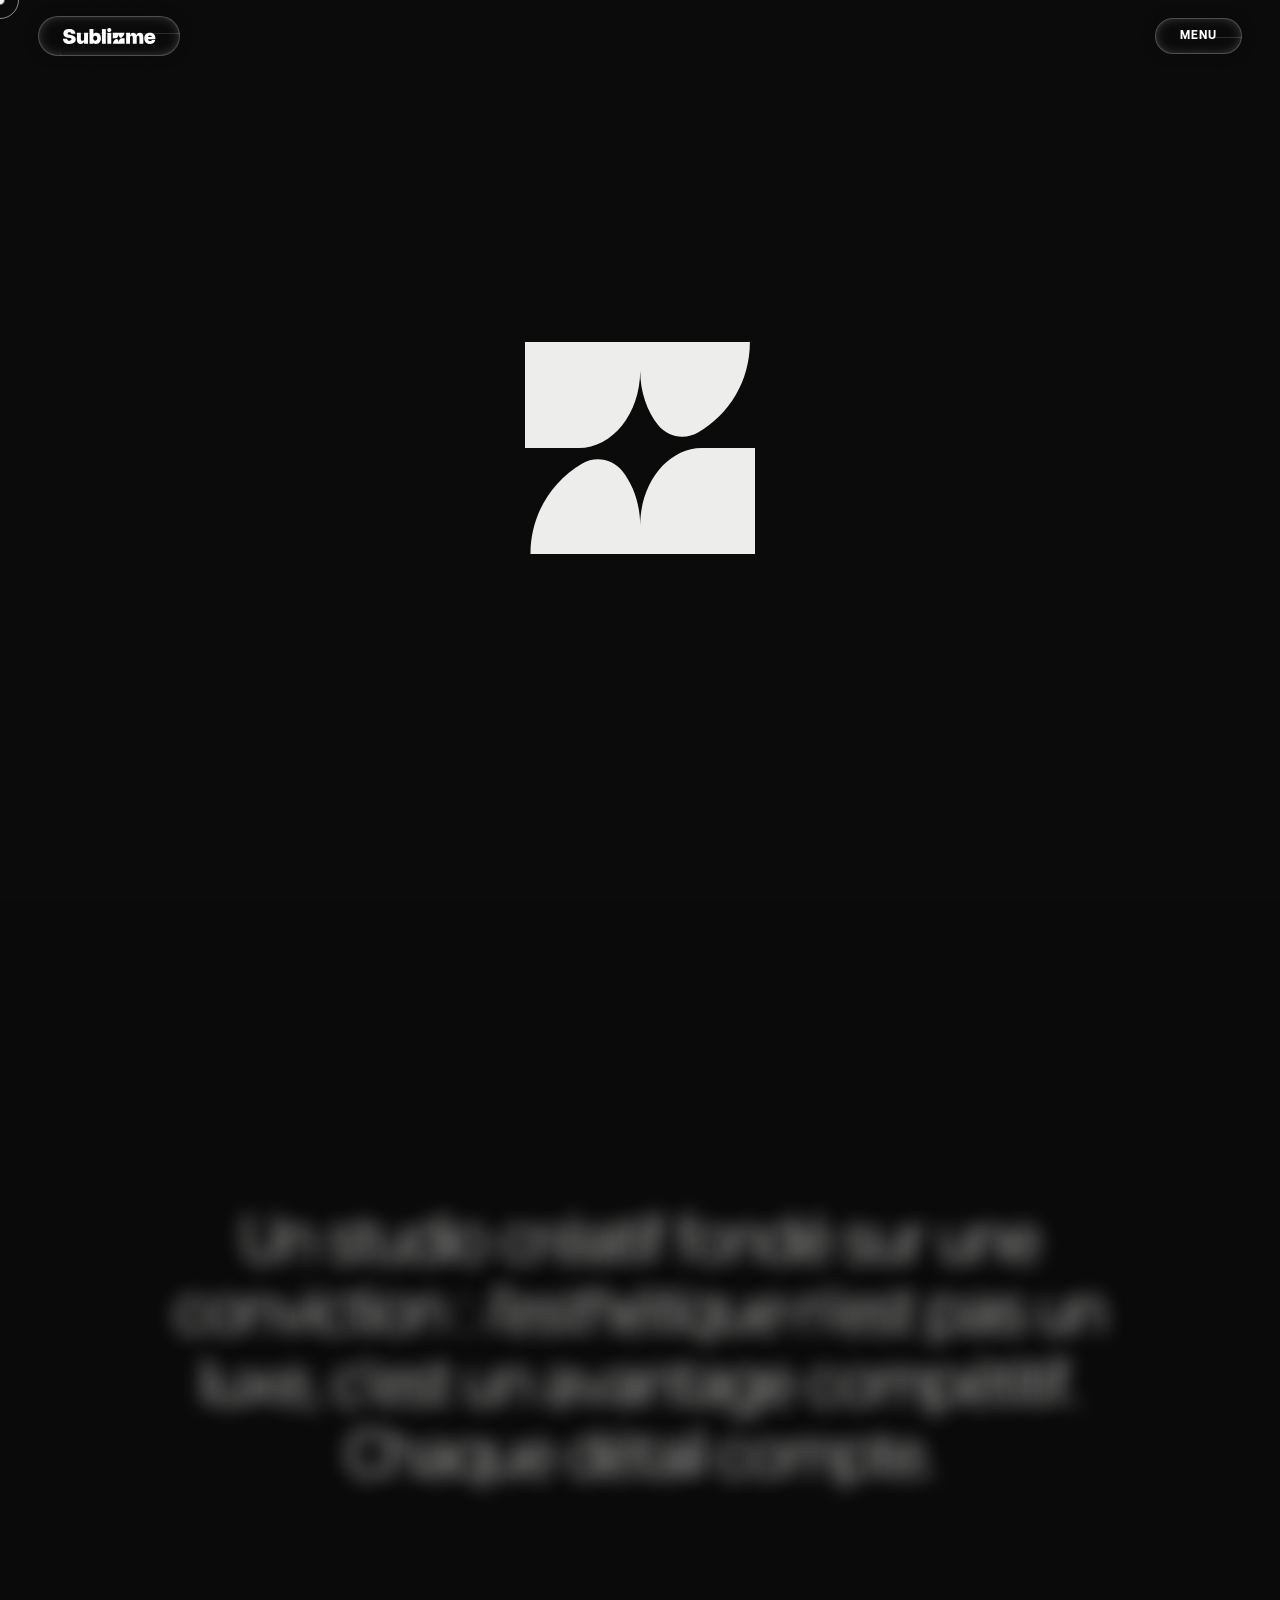
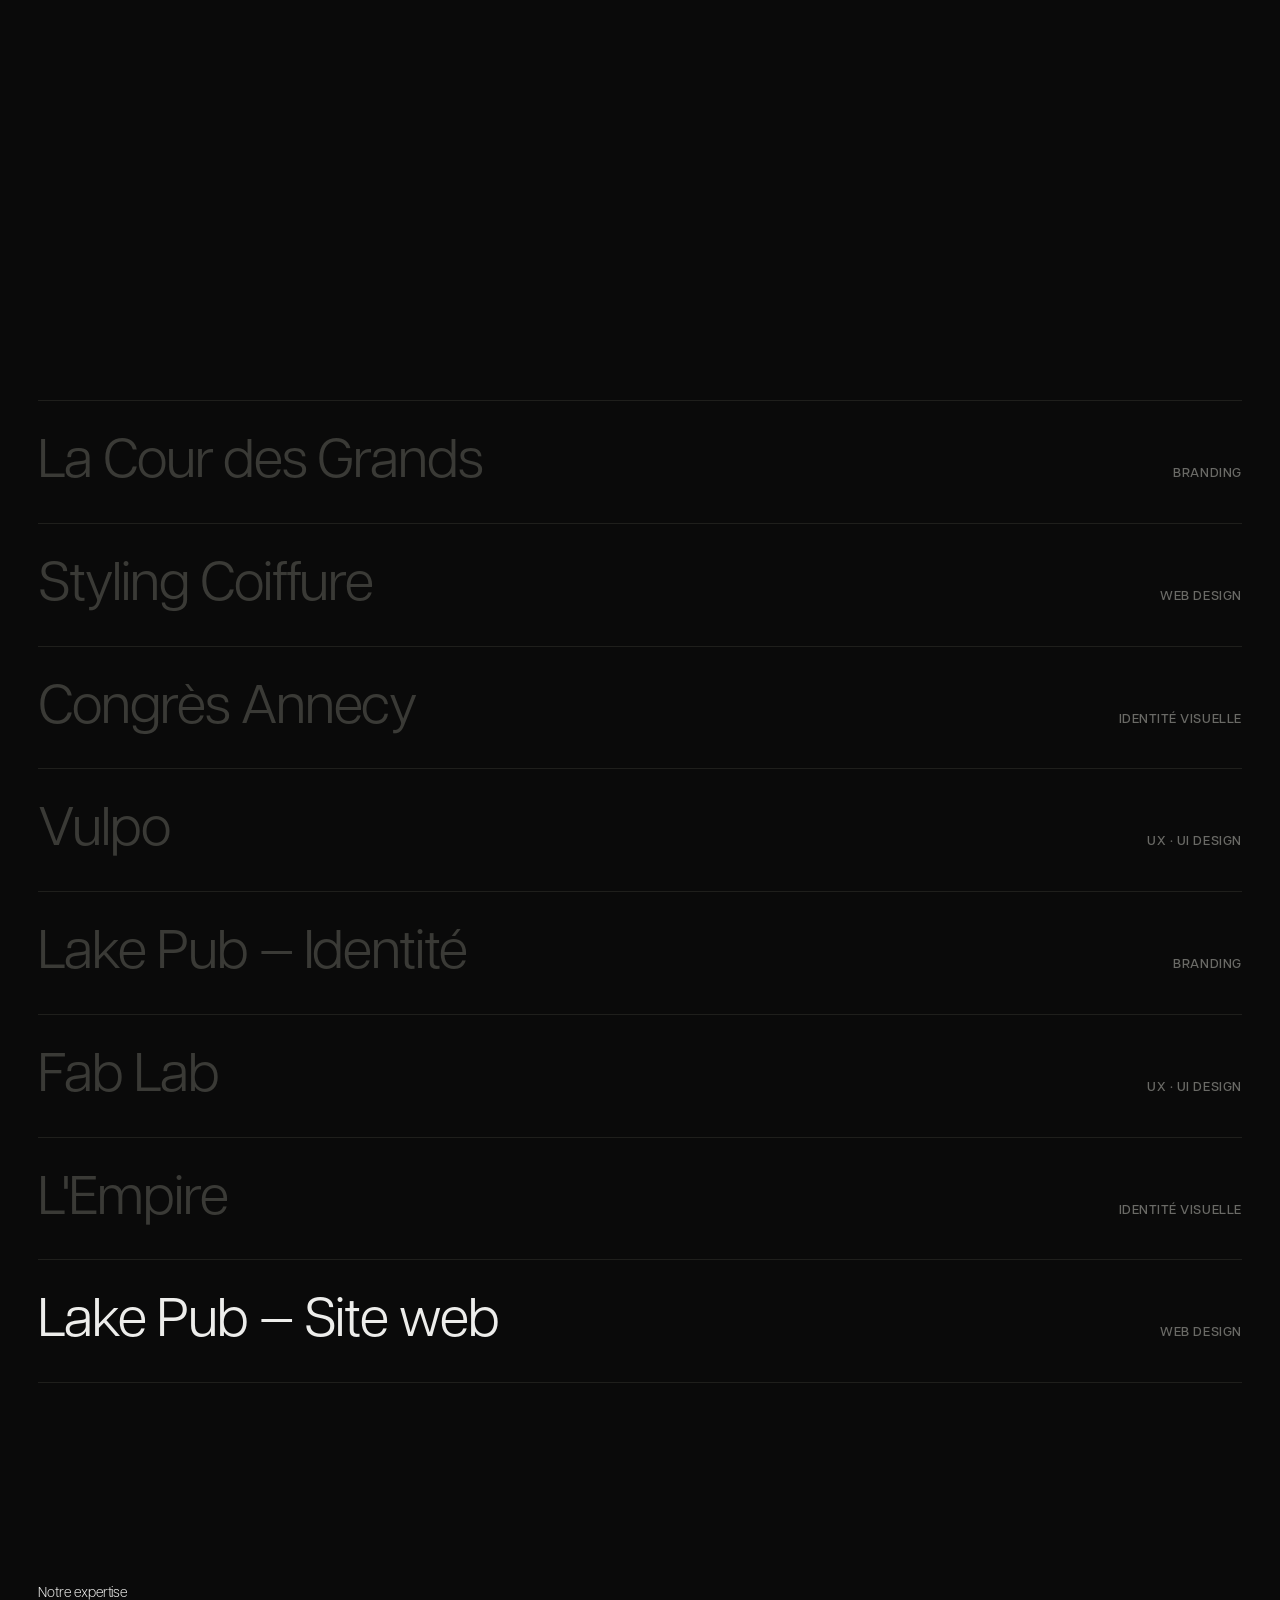
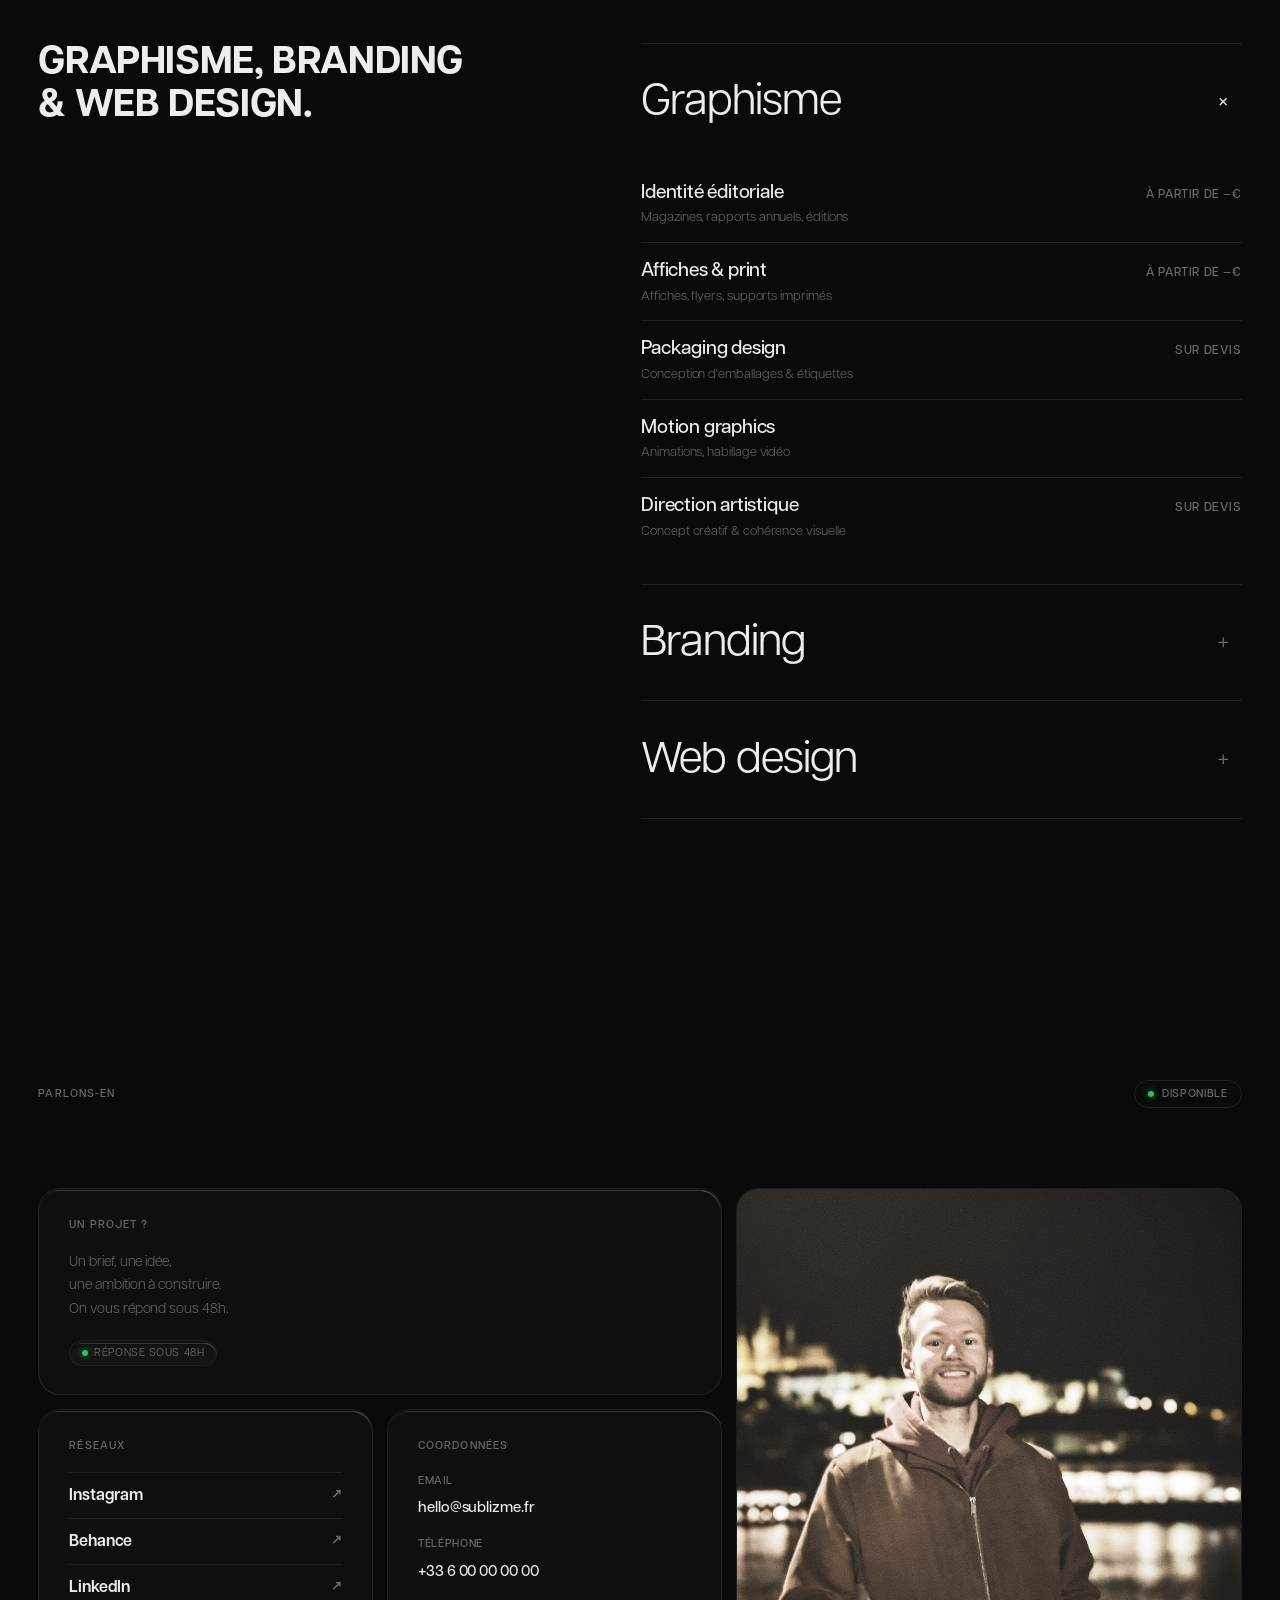
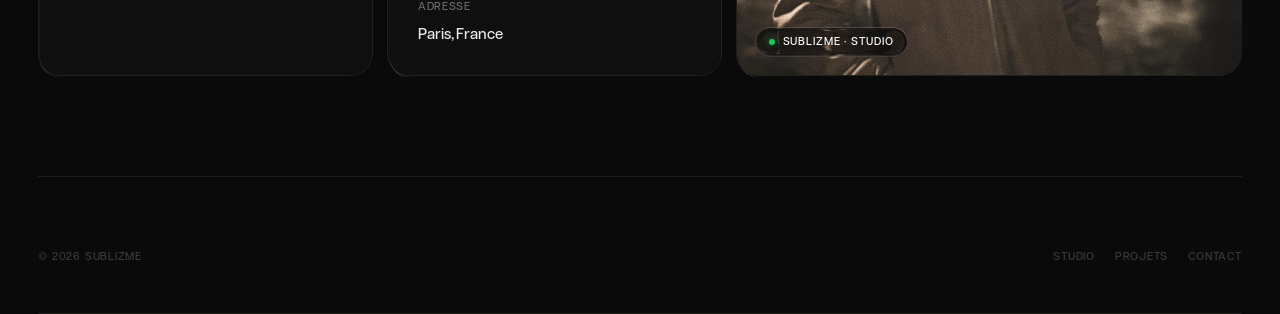
==== commit 8276b93f: "Mise à jour" ====
--- a/index.html
+++ b/index.html
@@ -6,9 +6,9 @@
   <meta name="description" content="Sublizme — Studio créatif. Graphisme, branding et web design haut de gamme. Paris.">
   <title>Sublizme — Studio Créatif</title>
   <link rel="icon" type="image/svg+xml" href="assets/img/favicon.svg">
-  <link rel="stylesheet" href="assets/css/base.css">
-  <link rel="stylesheet" href="assets/css/components.css">
-  <link rel="stylesheet" href="assets/css/pages.css">
+  <link rel="stylesheet" href="assets/css/base.css?v=18">
+  <link rel="stylesheet" href="assets/css/components.css?v=18">
+  <link rel="stylesheet" href="assets/css/pages.css?v=18">
 </head>
 <body>
 
@@ -108,7 +108,7 @@
   <div class="pct" id="pct">00%</div>
   <div class="cursor-stack" id="cursor-stack" aria-hidden="true"></div>
 
-  <script src="assets/js/site.js?v=14"></script>
-  <script src="assets/js/index.js?v=14"></script>
+  <script src="assets/js/site.js?v=18"></script>
+  <script src="assets/js/index.js?v=18"></script>
 </body>
 </html>
--- a/assets/css/components.css
+++ b/assets/css/components.css
@@ -35,18 +35,19 @@
 @keyframes pulse{0%,100%{opacity:1}50%{opacity:.35}}
 
 /* ── Nav globale ──────────────────────────────────────────── */
+/* ⚠️ AUCUNE animation / transform / will-change / contain sur .site-nav.
+   N'importe lequel la promeut sur une couche GPU isolée (backdrop root)
+   et CASSE le liquid glass (backdrop-filter SVG) des boutons enfants
+   sur Chrome GPU — alors que ça reste invisible en rendu logiciel.
+   Cause confirmée : l'ancienne `animation:navIn` faisait exactement ça. */
 .site-nav{
-  position:fixed;top:0;left:0;right:0;z-index:199;
-  will-change:transform;
-  contain:paint;
+  position:fixed;top:0;left:0;right:0;z-index:80;
   display:grid;grid-template-columns:auto 1fr;align-items:center;
   padding:16px var(--pad);
   font-size:12px;font-weight:500;
   letter-spacing:.06em;text-transform:uppercase;
   color:var(--ink);
-  animation:navIn var(--t-med) var(--ease) both;
-}
-@keyframes navIn{from{opacity:0;transform:translateY(-8px)}to{opacity:1;transform:translateY(0)}}
+}
 
 .sn-left{display:flex;align-items:center}
 .sn-logo{display:inline-flex;align-items:center}
@@ -66,8 +67,8 @@
   border:1px solid rgba(255,255,255,.28);
   border-radius:var(--radius-pill);
   background:rgba(0,0,0,.08);                /* Glass Tint — noir 8% */
-  backdrop-filter:blur(10px) saturate(160%); /* Fallback avant filtre SVG */
-  -webkit-backdrop-filter:blur(10px) saturate(160%);
+  /*backdrop-filter:blur(10px) saturate(160%); /* Fallback avant filtre SVG */
+  /*-webkit-backdrop-filter:blur(10px) saturate(160%);*/
   box-shadow:
     0 0 14px rgba(0,0,0,.25),                /* Outer Shadow — blur 24 */
     inset 0 0 14px -5px rgba(255,255,255,.4);               /* Inner Shadow — blanc 16/-6 */
--- a/assets/css/pages.css
+++ b/assets/css/pages.css
@@ -273,6 +273,10 @@
   min-height:100vh;position:relative;overflow:hidden;
   padding:120px var(--pad) 80px;
   display:flex;flex-direction:column;justify-content:flex-end;
+  /* Contient le groupe d'isolation créé par .ph-num (mix-blend-mode:overlay)
+     dans .ph au lieu du root SC. Sans ça, Chrome n'évalue plus
+     correctement backdrop-filter:url(#svg) sur .site-nav. */
+  isolation:isolate;
 }
 .ph-bg{
   /* inset:-2% remplace l'ancien transform:scale(1.04) :
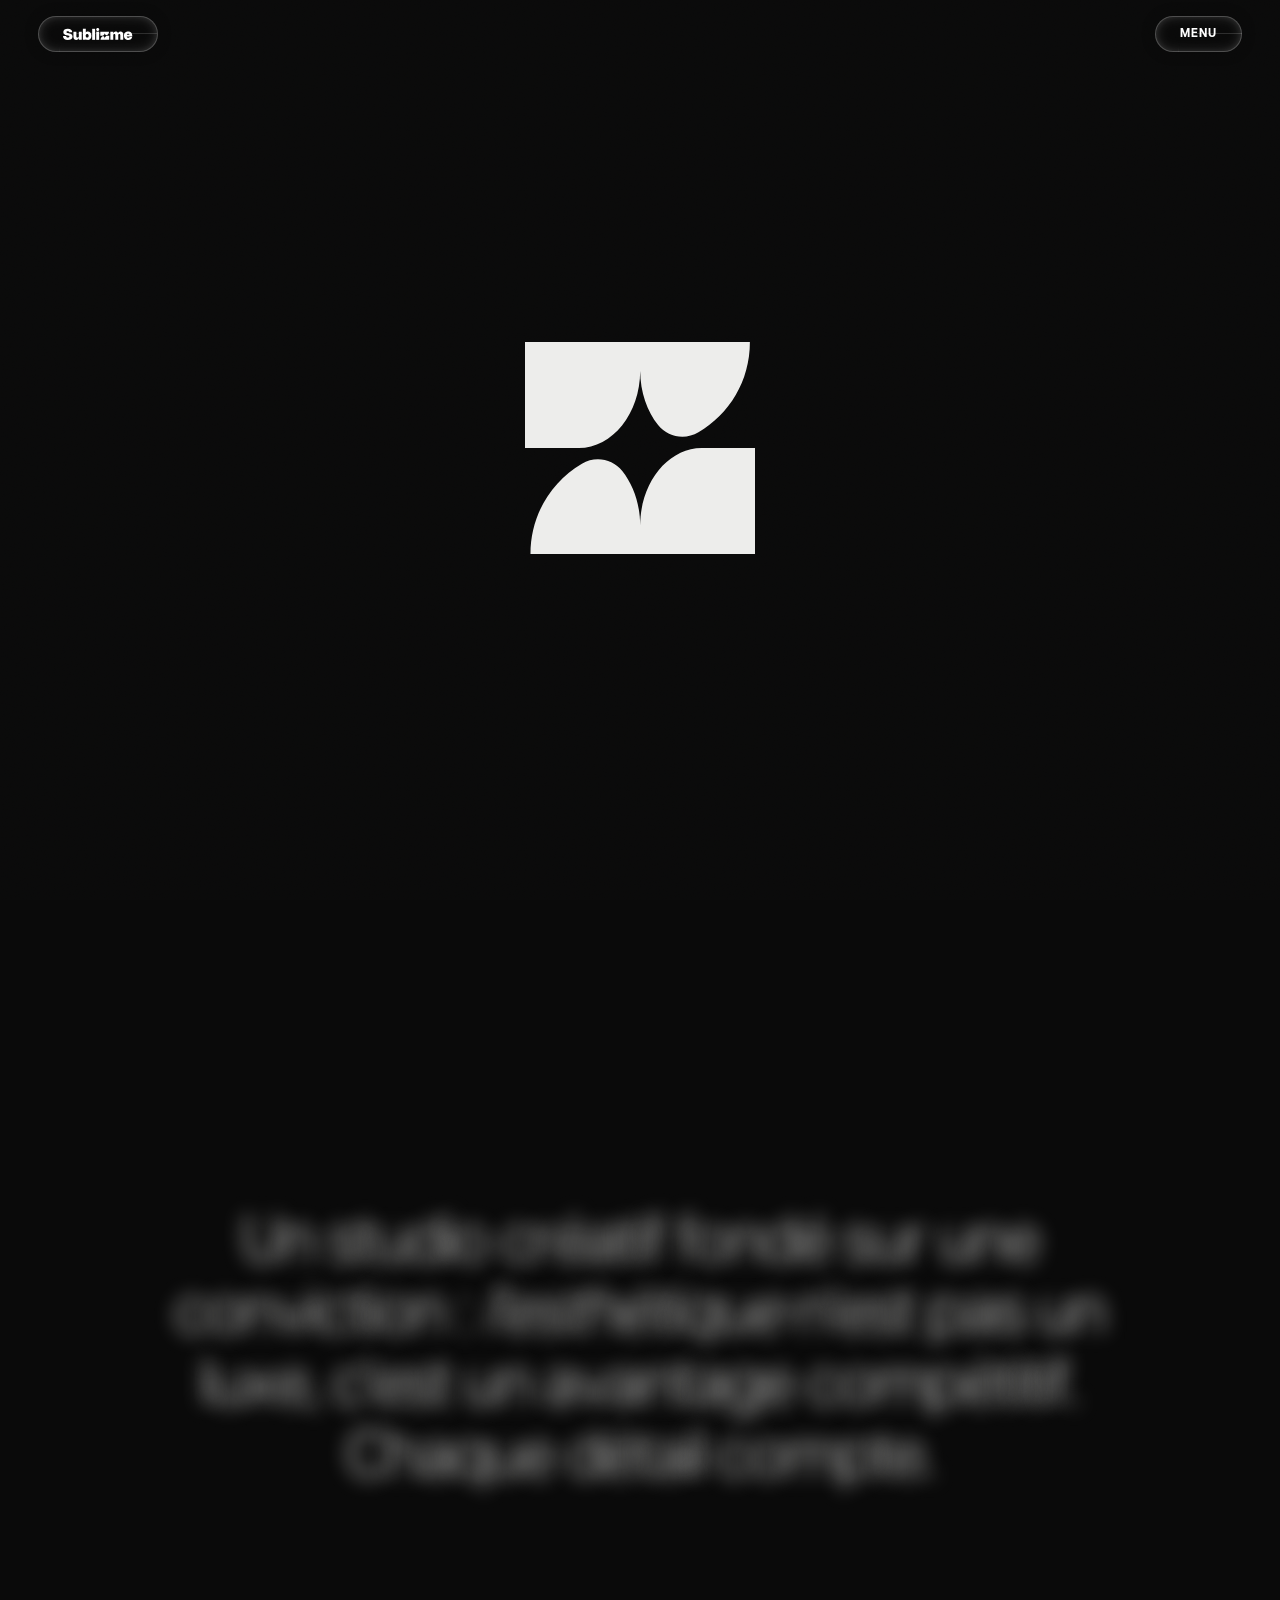
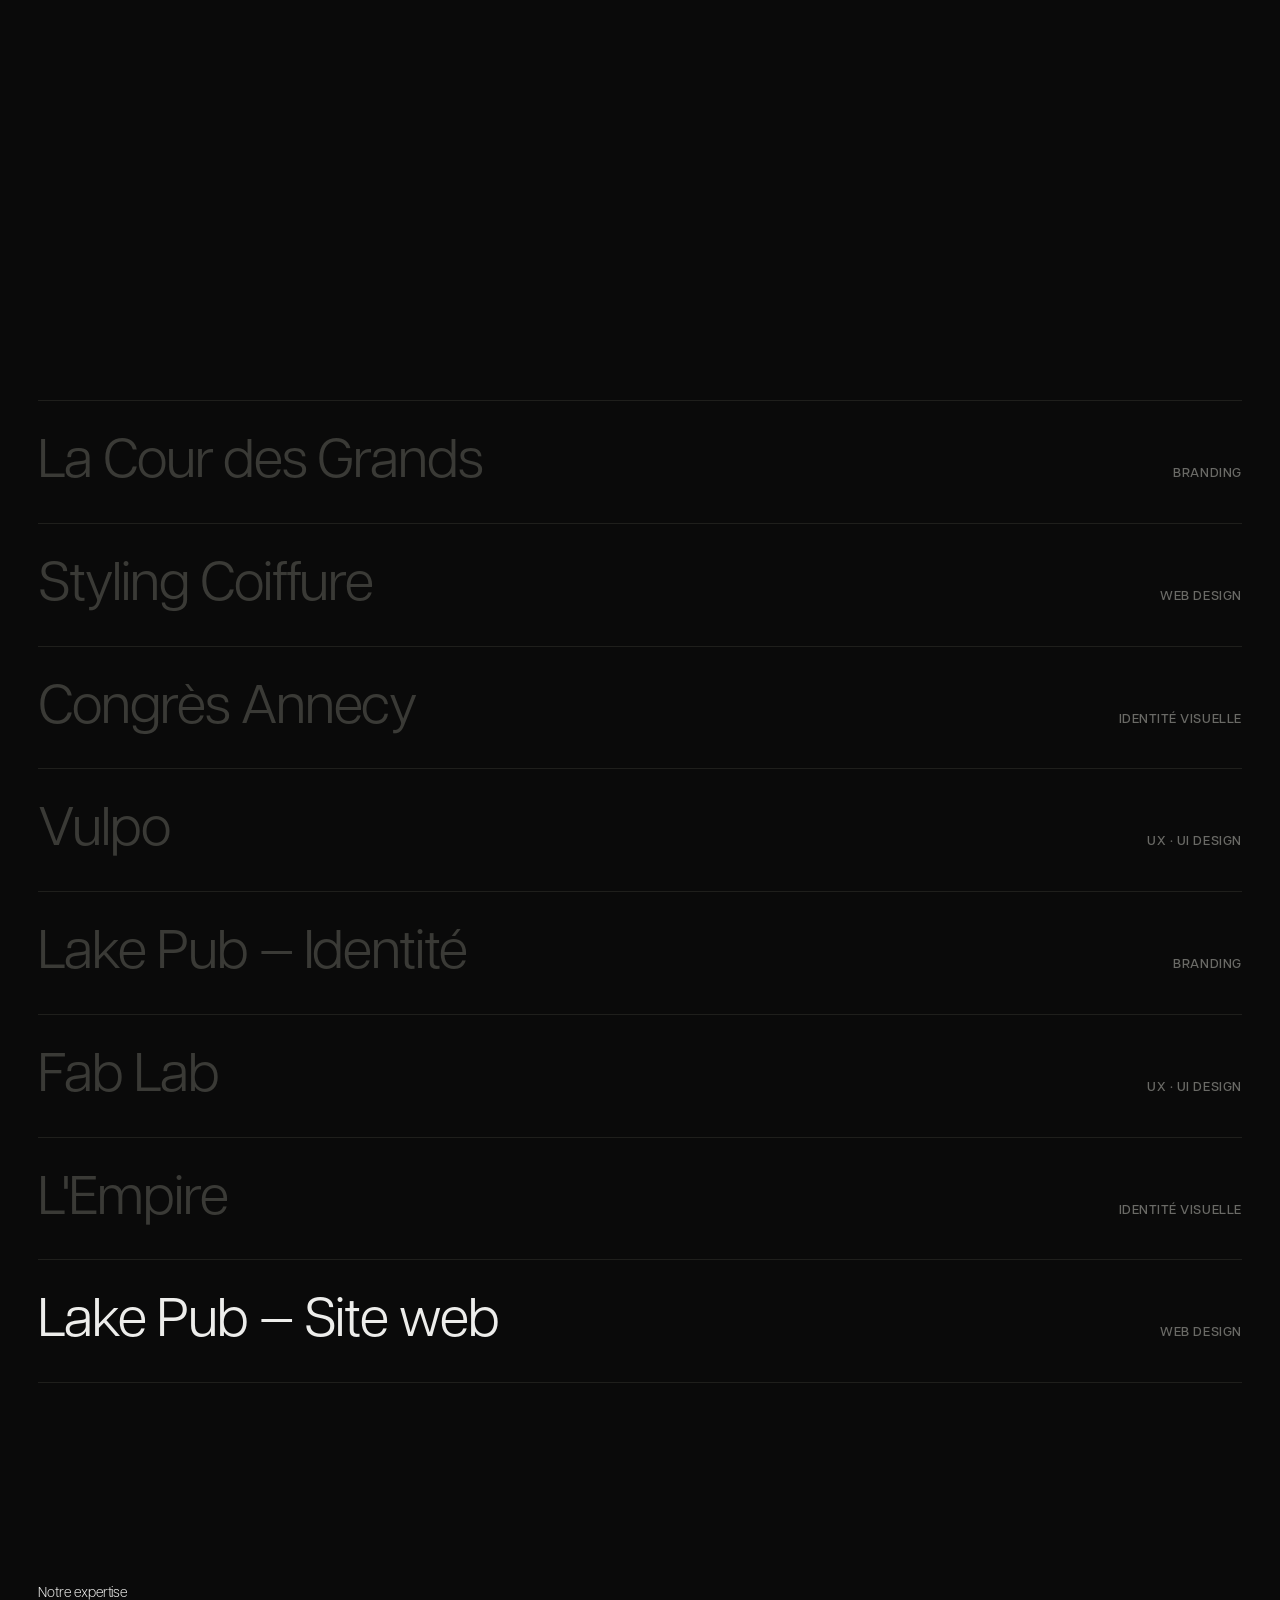
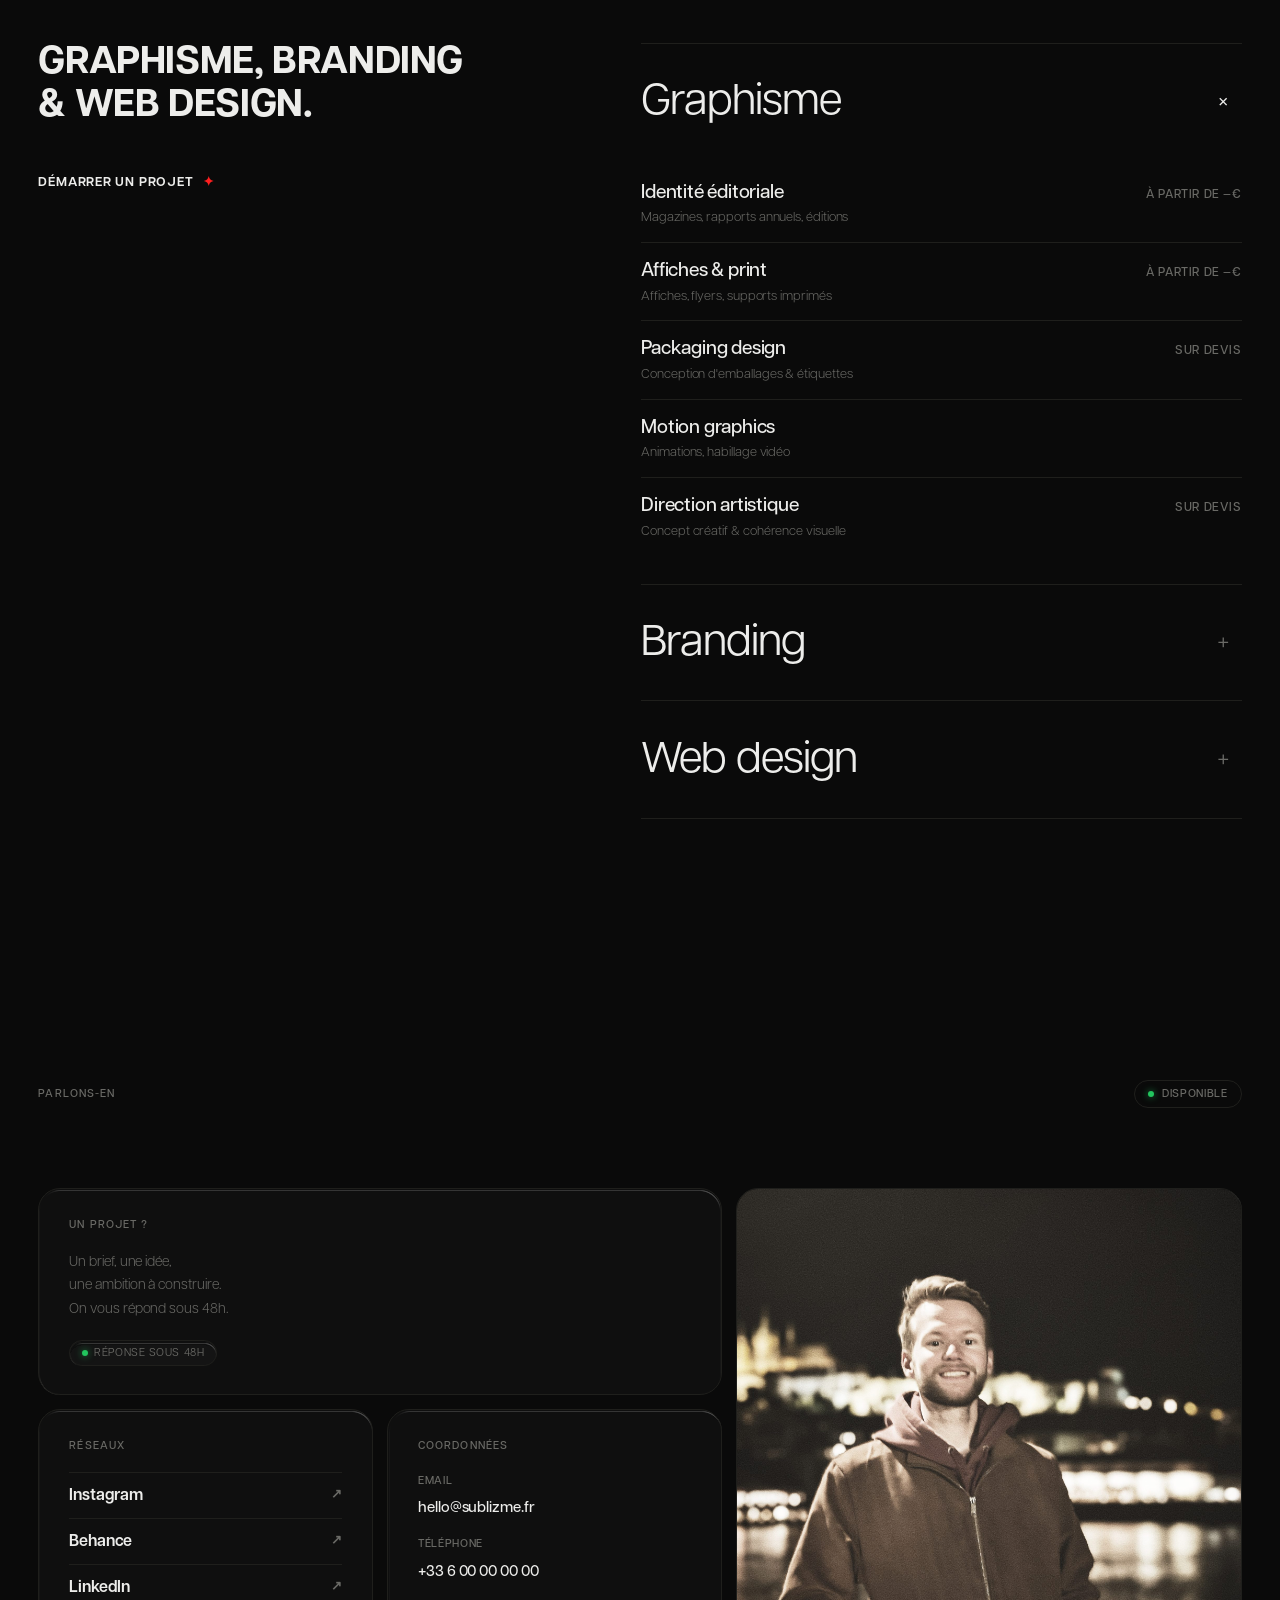
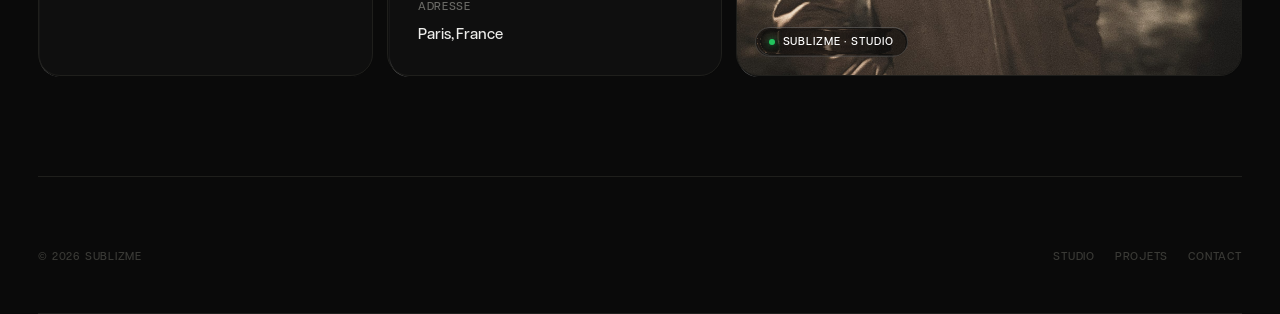
==== commit 28407c10: "Mise à jour" ====
--- a/index.html
+++ b/index.html
@@ -6,9 +6,9 @@
   <meta name="description" content="Sublizme — Studio créatif. Graphisme, branding et web design haut de gamme. Paris.">
   <title>Sublizme — Studio Créatif</title>
   <link rel="icon" type="image/svg+xml" href="assets/img/favicon.svg">
-  <link rel="stylesheet" href="assets/css/base.css?v=18">
-  <link rel="stylesheet" href="assets/css/components.css?v=18">
-  <link rel="stylesheet" href="assets/css/pages.css?v=18">
+  <link rel="stylesheet" href="assets/css/base.css?v=19">
+  <link rel="stylesheet" href="assets/css/components.css?v=19">
+  <link rel="stylesheet" href="assets/css/pages.css?v=19">
 </head>
 <body>
 
@@ -108,7 +108,7 @@
   <div class="pct" id="pct">00%</div>
   <div class="cursor-stack" id="cursor-stack" aria-hidden="true"></div>
 
-  <script src="assets/js/site.js?v=18"></script>
-  <script src="assets/js/index.js?v=18"></script>
+  <script src="assets/js/site.js?v=19"></script>
+  <script src="assets/js/index.js?v=19"></script>
 </body>
 </html>
--- a/assets/css/base.css
+++ b/assets/css/base.css
@@ -63,32 +63,11 @@
   line-height:1.45;
   letter-spacing:-.005em;
   overflow-x:hidden;
-  cursor:none;
   -webkit-font-smoothing:antialiased;
 }
 a{color:inherit;text-decoration:none}
 img{display:block;max-width:100%;height:auto}
 ::selection{background:var(--accent);color:#fff}
-
-/* ── Curseur custom ───────────────────────────────────────── */
-.cursor,
-.cursor-ring{
-  position:fixed;pointer-events:none;
-  border-radius:50%;
-  transform:translate(-50%, -50%);
-  mix-blend-mode:difference;
-  will-change:left, top;
-  transition:transform .15s ease;
-}
-.cursor      {width:9px;  height:9px;  background:#fff;                       z-index:9999}
-.cursor-ring {width:38px; height:38px; border:1px solid rgba(255,255,255,.55); z-index:9998}
-.cursor.hover     {transform:translate(-50%, -50%) scale(.4)}
-.cursor-ring.hover{transform:translate(-50%, -50%) scale(1.6)}
-
-@media (hover:none), (pointer:coarse){
-  .cursor, .cursor-ring{display:none}
-  body{cursor:auto !important}
-}
 
 /* ── Grain ────────────────────────────────────────────────── */
 body::before{
--- a/assets/css/components.css
+++ b/assets/css/components.css
@@ -51,7 +51,7 @@
 
 .sn-left{display:flex;align-items:center}
 .sn-logo{display:inline-flex;align-items:center}
-.sn-logo svg{height:14px;width:auto;display:block}
+.sn-logo svg{height:12px;width:auto;display:block}
 .sn-back{display:inline-flex;align-items:center;gap:9px}
 .sn-arr{display:inline-block;transition:transform .25s}
 .sn-back:hover .sn-arr{transform:translateX(-5px)}
@@ -74,7 +74,7 @@
     inset 0 0 14px -5px rgba(255,255,255,.4);               /* Inner Shadow — blanc 16/-6 */
   font-family:var(--sans);font-weight:700;font-size:12px;
   letter-spacing:.08em;text-transform:uppercase;
-  padding:11px 24px;line-height:1;cursor:none;
+  padding:11px 24px;line-height:1;
   transition:transform .3s var(--ease);
 }
 .menu-btn:hover,
@@ -121,7 +121,7 @@
 .menu-top{display:flex;justify-content:flex-end;margin-bottom:20px}
 .menu-close{
   display:inline-flex;align-items:center;gap:14px;
-  background:none;border:none;cursor:none;
+  background:none;border:none;
   color:var(--ink);font-family:var(--sans);
 }
 .menu-close .mc-txt{font-size:14px;font-weight:500}
@@ -141,7 +141,7 @@
 .menu-links a{
   font-family:var(--sans);font-weight:500;
   font-size:clamp(40px, 7vw, 72px);line-height:1.14;letter-spacing:-.03em;
-  color:var(--ink);cursor:none;
+  color:var(--ink);
   width:max-content;
   opacity:0;transform:translateY(26px);
   transition:opacity .3s ease, transform var(--t-med) ease;
@@ -154,11 +154,11 @@
 .menu-overlay.open .menu-links a:nth-child(2){transition-delay:.22s}
 .menu-overlay.open .menu-links a:nth-child(3){transition-delay:.28s}
 .menu-overlay.open .menu-links a:nth-child(4){transition-delay:.34s}
-.menu-overlay.open .menu-links a:hover{
-  opacity:.5;transform:translateX(14px);
-  transition:opacity .25s ease, transform .4s var(--ease);
-  transition-delay:0s;
-}
+/* Léger slide vers la droite au hover. Porté par le <span> interne :
+   le <a> est piloté par GSAP (transform inline) au moment de
+   l'ouverture, un hover en transform dessus serait écrasé. */
+.menu-links a span{display:inline-block;transition:transform .35s var(--ease)}
+.menu-overlay.open .menu-links a:hover span{transform:translateX(8px)}
 
 /* ── Section contact ──────────────────────────────────────── */
 .contact{
@@ -214,7 +214,7 @@
   padding:11px 0;
   border-bottom:1px solid var(--line);
   font-size:16px;font-weight:600;letter-spacing:-.01em;
-  cursor:none;transition:opacity var(--t-fast);
+  transition:opacity var(--t-fast);
 }
 .contact-card .link-row:first-of-type{border-top:1px solid var(--line)}
 .contact-card .link-row:last-of-type{border-bottom:none}
@@ -273,7 +273,7 @@
   color:var(--ink-mute);
 }
 .contact-footer-bar .f-nav{display:flex;gap:20px;justify-content:flex-end}
-.contact-footer-bar a{color:var(--ink-mute);cursor:none;transition:color var(--t-fast)}
+.contact-footer-bar a{color:var(--ink-mute);transition:color var(--t-fast)}
 .contact-footer-bar a:hover{color:var(--ink)}
 
 /* ── Responsive ───────────────────────────────────────────── */
@@ -284,13 +284,16 @@
   .contact-footer-bar{grid-template-columns:1fr}
   .contact-grid{gap:14px}
   .contact-portrait{min-height:280px;aspect-ratio:4/3}
+  /* Menu mobile : ancré en haut → la hauteur suit le contenu
+     (plus de panneau plein écran), plus compact et plus lisible. */
+  .menu-overlay{align-items:flex-start}
   .menu-panel{
     margin:10px 10px 10px 0;
-    width:min(300px, calc(100vw - 20px));
+    width:min(248px, calc(100vw - 20px));
     max-height:calc(100% - 20px);
-    padding:18px 20px 22px;
+    padding:14px 16px 18px;
     border-radius:var(--radius-lg);
   }
-  .menu-links{padding:14px 0;gap:0}
-  .menu-links a{font-size:28px;line-height:1.18}
-}
+  .menu-links{padding:8px 0;gap:0}
+  .menu-links a{font-size:32px;line-height:1.12}
+}
--- a/assets/css/pages.css
+++ b/assets/css/pages.css
@@ -78,10 +78,9 @@
 }
 .hero-foot .version{display:flex;align-items:center;gap:10px;color:var(--ink)}
 .hero-foot .nav{display:flex;justify-content:flex-end;align-items:center;gap:14px}
-.hero-foot a{cursor:none;transition:opacity var(--t-fast)}
-.hero-foot a:hover{opacity:.55}
+.hero-foot a{transition:opacity var(--t-fast)}
 .hero-foot .version a{display:flex;align-items:center}
-.hero-foot .version svg{height:16px;width:auto}
+.hero-foot .version svg{height:12px;width:auto}
 
 /* ── About ────────────────────────────────────────────────── */
 .about{
@@ -127,7 +126,7 @@
   border-bottom:1px solid var(--line);
   font-family:var(--sans);font-weight:400;
   font-size:clamp(36px, 4.2vw, 68px);line-height:1;letter-spacing:-.02em;
-  color:var(--ink);cursor:none;
+  color:var(--ink);
   transition:color .45s ease;
 }
 .project-row:first-child{border-top:1px solid var(--line)}
@@ -194,7 +193,7 @@
   margin-top:48px;
   font-size:13px;font-weight:600;
   letter-spacing:.06em;text-transform:uppercase;
-  cursor:none;transition:opacity .25s;
+  transition:opacity .25s;
 }
 .services-left .cta:hover{opacity:.6}
 .services-left .cta .star{color:var(--accent)}
@@ -207,7 +206,7 @@
   display:flex;align-items:center;justify-content:space-between;
   padding:36px 0;
   border-bottom:1px solid var(--line);
-  cursor:none;transition:border-bottom-color .3s;
+  transition:border-bottom-color .3s;
 }
 .service-row:first-child{border-top:1px solid var(--line)}
 .service-row.open{border-bottom-color:transparent}
@@ -396,7 +395,6 @@
   display:grid;grid-template-columns:1fr 1fr;align-items:center;gap:48px;
   padding:100px var(--pad);
   border-top:1px solid var(--line);
-  cursor:none;
 }
 .pn:hover .pn-title{opacity:.6}
 .pn:hover .pn-arrow{transform:translateX(14px);color:var(--ink)}
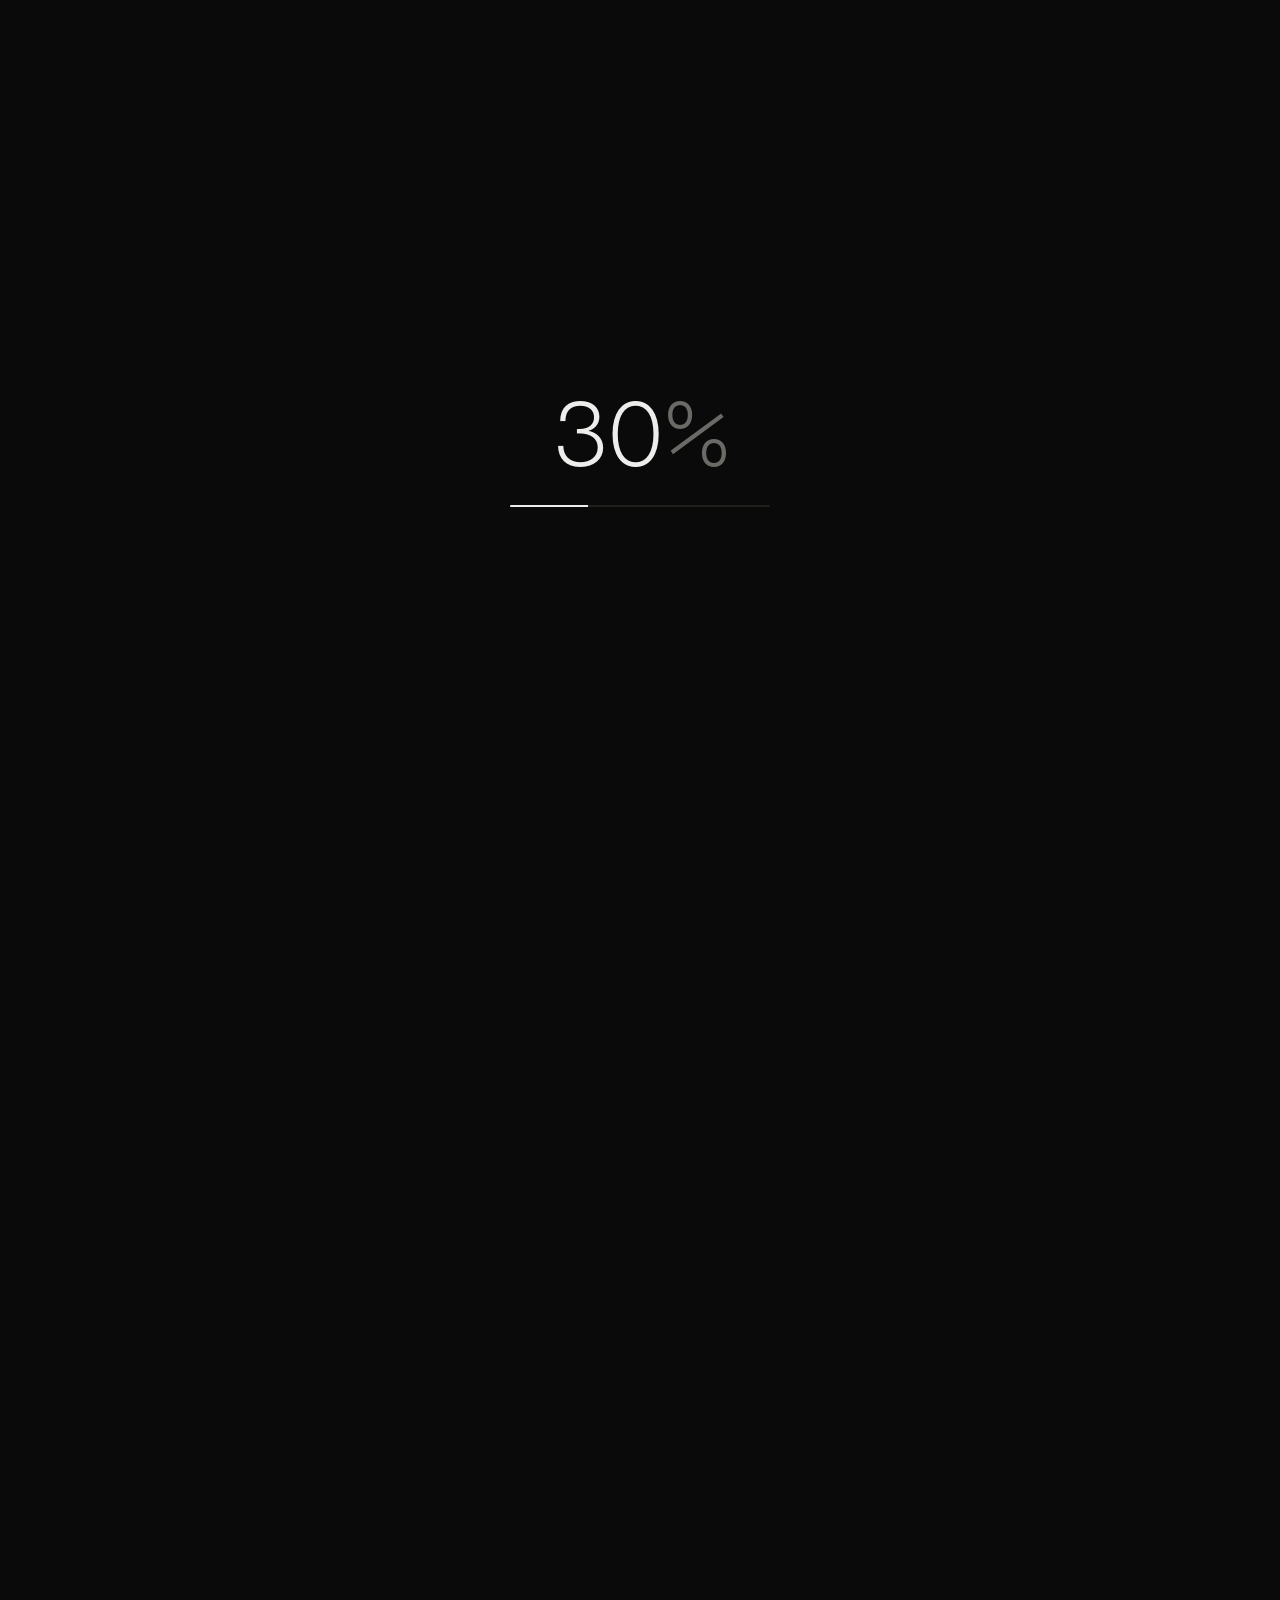
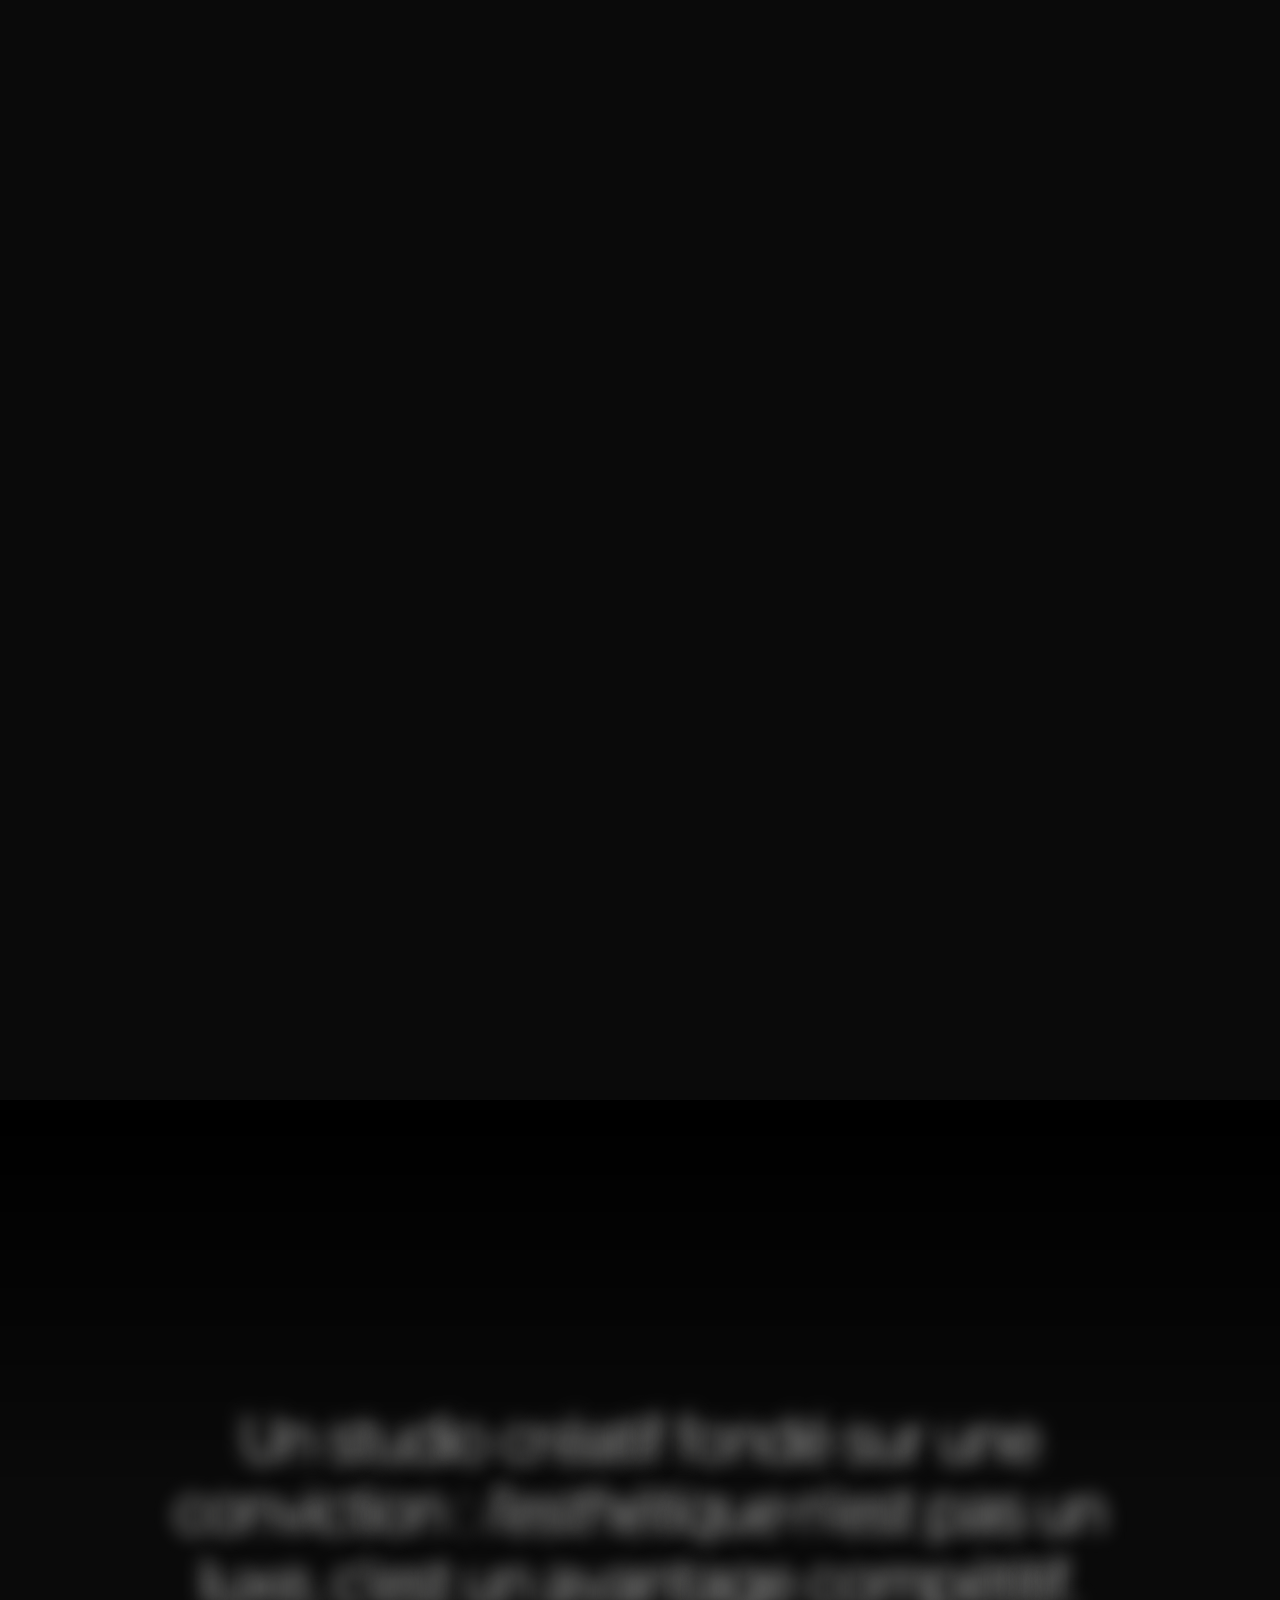
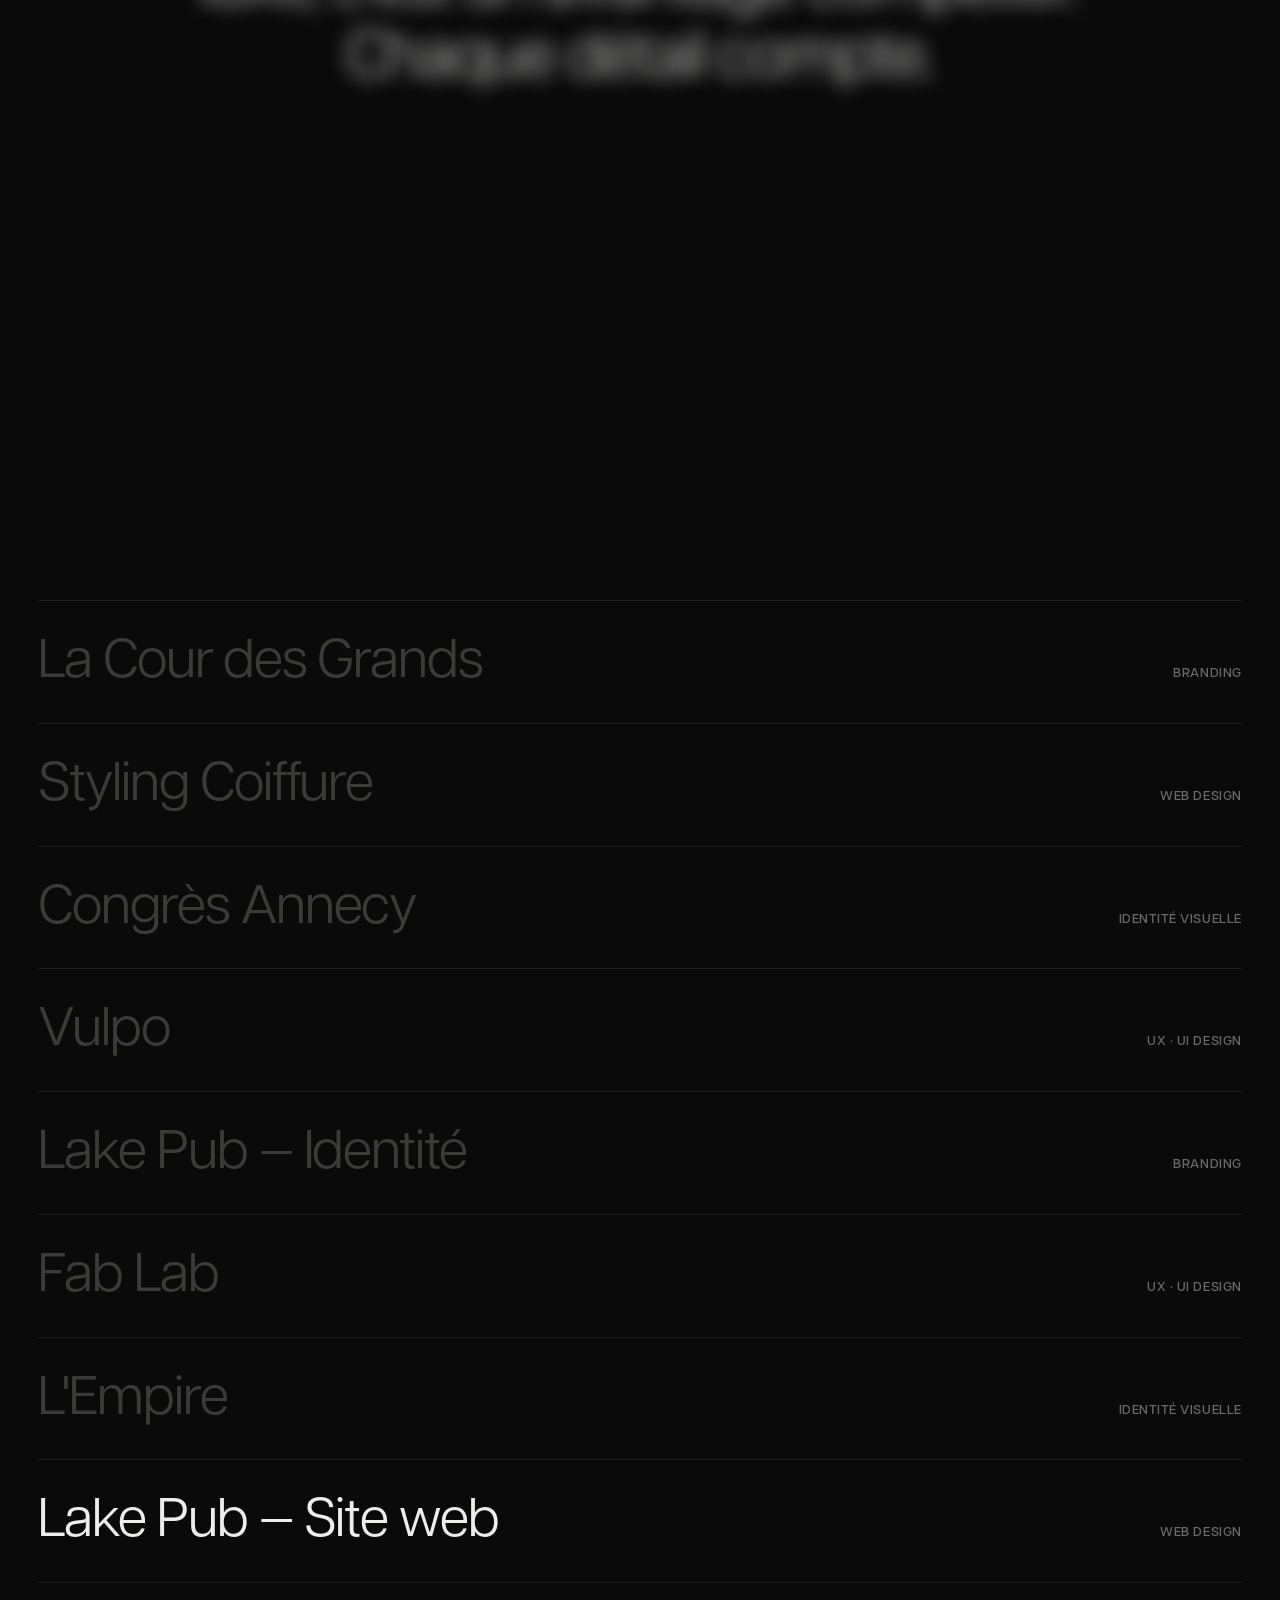
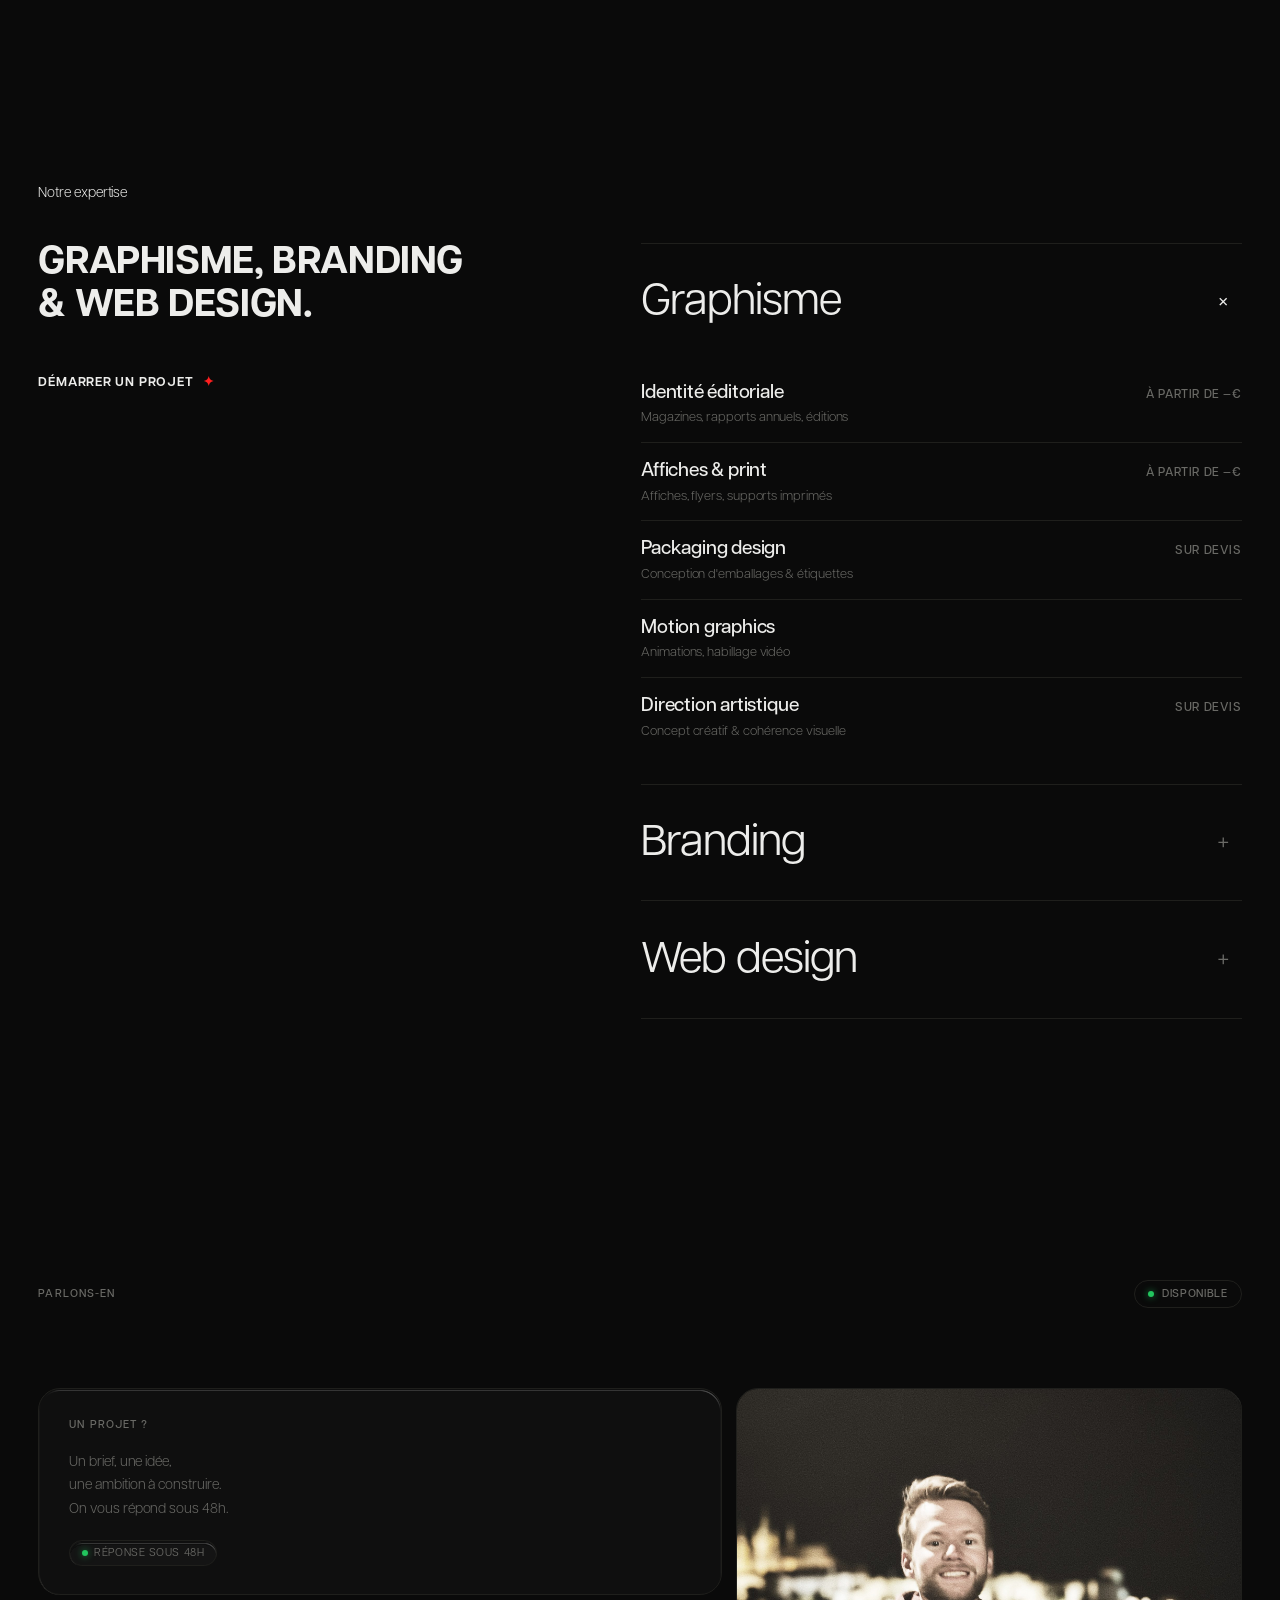
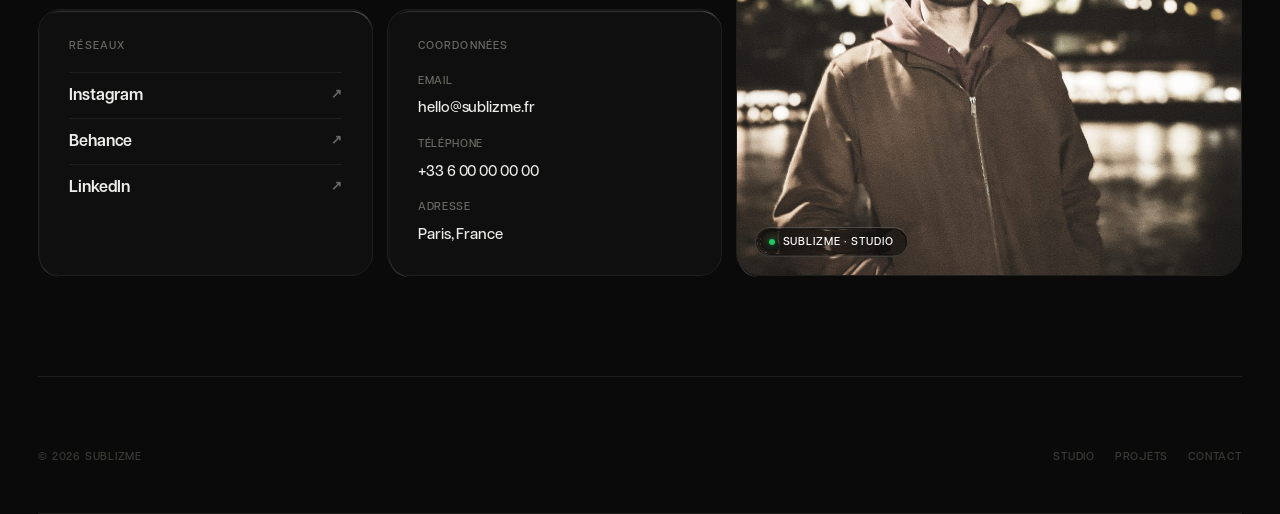
==== commit c4641940: "Mise à jour" ====
--- a/index.html
+++ b/index.html
@@ -6,21 +6,27 @@
   <meta name="description" content="Sublizme — Studio créatif. Graphisme, branding et web design haut de gamme. Paris.">
   <title>Sublizme — Studio Créatif</title>
   <link rel="icon" type="image/svg+xml" href="assets/img/favicon.svg">
-  <link rel="stylesheet" href="assets/css/base.css?v=19">
-  <link rel="stylesheet" href="assets/css/components.css?v=19">
-  <link rel="stylesheet" href="assets/css/pages.css?v=19">
+  <link rel="stylesheet" href="assets/css/base.css?v=31">
+  <link rel="stylesheet" href="assets/css/components.css?v=31">
+  <link rel="stylesheet" href="assets/css/pages.css?v=31">
 </head>
 <body>
 
+  <!-- ========== ÉCRAN DE CHARGEMENT ========== -->
+  <div class="loader" id="loader">
+    <div class="loader-inner">
+      <div class="loader-pct"><span id="loader-num">0</span><span class="loader-sign">%</span></div>
+      <div class="loader-bar"><span class="loader-bar-fill" id="loader-bar"></span></div>
+    </div>
+  </div>
+
   <!-- ========== HERO ========== -->
   <section class="hero" id="hero">
-    <div class="hero-center">
-      <figure class="hero-symbol" aria-label="Sublizme">
-        <svg xmlns="http://www.w3.org/2000/svg" viewBox="0 0 177.56 163.43" fill="currentColor" role="img">
-          <path d="M136.19,81.71h0c-26.12.19-47.27,26.7-47.42,59.45-.08-16.27-5.33-30.99-13.8-41.72-7.46-9.45-20.74-11.79-31.1-5.65-23.82,14.12-39.65,39.43-39.65,69.63h173.32v-81.71h-41.37Z"/>
-          <path d="M88.78,22.26c.08,16.27,5.33,30.99,13.8,41.72,7.46,9.45,20.74,11.79,31.1,5.65,23.82-14.12,39.65-39.43,39.65-69.63H0v81.71h41.37c26.12-.19,47.26-26.7,47.41-59.45Z"/>
-        </svg>
-      </figure>
+    <div class="hero-stage">
+      <video id="hero-video" class="hero-video"
+             src="assets/img/hero-logo.mp4"
+             muted playsinline preload="auto"
+             disablepictureinpicture aria-hidden="true"></video>
     </div>
 
     <div class="hero-foot" id="hero-foot">
@@ -54,14 +60,14 @@
   <!-- ========== PROJECTS ========== -->
   <section class="projects" id="projects">
     <div class="project-list">
-      <a class="project-row"       data-idx="0" href="projet-lacourdesgrands.html"><span class="title">La Cour des Grands</span><span class="meta">Branding</span></a>
-      <a class="project-row muted" data-idx="1" href="projet-stylingcoiffure.html"><span class="title">Styling Coiffure</span><span class="meta">Web design</span></a>
-      <a class="project-row muted" data-idx="2" href="projet-congresannecy.html"><span class="title">Congrès Annecy</span><span class="meta">Identité visuelle</span></a>
-      <a class="project-row muted" data-idx="3" href="projet-vulpo.html"><span class="title">Vulpo</span><span class="meta">UX · UI Design</span></a>
-      <a class="project-row muted" data-idx="4" href="projet-lakepub-identite.html"><span class="title">Lake Pub — Identité</span><span class="meta">Branding</span></a>
-      <a class="project-row muted" data-idx="5" href="projet-fablab.html"><span class="title">Fab Lab</span><span class="meta">UX · UI Design</span></a>
-      <a class="project-row muted" data-idx="6" href="projet-lempire.html"><span class="title">L'Empire</span><span class="meta">Identité visuelle</span></a>
-      <a class="project-row muted" data-idx="7" href="projet-lakepub-web.html"><span class="title">Lake Pub — Site web</span><span class="meta">Web design</span></a>
+      <a class="project-row hover-star"       data-idx="0" href="projet-lacourdesgrands.html"><span class="title">La Cour des Grands</span><span class="meta">Branding</span></a>
+      <a class="project-row muted hover-star" data-idx="1" href="projet-stylingcoiffure.html"><span class="title">Styling Coiffure</span><span class="meta">Web design</span></a>
+      <a class="project-row muted hover-star" data-idx="2" href="projet-congresannecy.html"><span class="title">Congrès Annecy</span><span class="meta">Identité visuelle</span></a>
+      <a class="project-row muted hover-star" data-idx="3" href="projet-vulpo.html"><span class="title">Vulpo</span><span class="meta">UX · UI Design</span></a>
+      <a class="project-row muted hover-star" data-idx="4" href="projet-lakepub-identite.html"><span class="title">Lake Pub — Identité</span><span class="meta">Branding</span></a>
+      <a class="project-row muted hover-star" data-idx="5" href="projet-fablab.html"><span class="title">Fab Lab</span><span class="meta">UX · UI Design</span></a>
+      <a class="project-row muted hover-star" data-idx="6" href="projet-lempire.html"><span class="title">L'Empire</span><span class="meta">Identité visuelle</span></a>
+      <a class="project-row muted hover-star" data-idx="7" href="projet-lakepub-web.html"><span class="title">Lake Pub — Site web</span><span class="meta">Web design</span></a>
     </div>
   </section>
 
@@ -108,7 +114,7 @@
   <div class="pct" id="pct">00%</div>
   <div class="cursor-stack" id="cursor-stack" aria-hidden="true"></div>
 
-  <script src="assets/js/site.js?v=19"></script>
-  <script src="assets/js/index.js?v=19"></script>
+  <script src="assets/js/site.js?v=31"></script>
+  <script src="assets/js/index.js?v=31"></script>
 </body>
 </html>
--- a/assets/css/base.css
+++ b/assets/css/base.css
@@ -53,7 +53,9 @@
 
 /* ── Reset ────────────────────────────────────────────────── */
 *{box-sizing:border-box;margin:0;padding:0}
-html{scroll-behavior:smooth}
+/* overscroll-behavior:none → supprime le « rebond » élastique quand on
+   est déjà tout en haut / tout en bas (plus de saut). */
+html{scroll-behavior:smooth;overscroll-behavior:none}
 body{
   background:var(--bg);
   color:var(--ink);
@@ -63,6 +65,7 @@
   line-height:1.45;
   letter-spacing:-.005em;
   overflow-x:hidden;
+  overscroll-behavior:none;
   -webkit-font-smoothing:antialiased;
 }
 a{color:inherit;text-decoration:none}
--- a/assets/css/components.css
+++ b/assets/css/components.css
@@ -154,11 +154,42 @@
 .menu-overlay.open .menu-links a:nth-child(2){transition-delay:.22s}
 .menu-overlay.open .menu-links a:nth-child(3){transition-delay:.28s}
 .menu-overlay.open .menu-links a:nth-child(4){transition-delay:.34s}
-/* Léger slide vers la droite au hover. Porté par le <span> interne :
+/* Slide vers la droite au hover. Porté par le <span> interne :
    le <a> est piloté par GSAP (transform inline) au moment de
    l'ouverture, un hover en transform dessus serait écrasé. */
-.menu-links a span{display:inline-block;transition:transform .35s var(--ease)}
-.menu-overlay.open .menu-links a:hover span{transform:translateX(8px)}
+.menu-links a span{display:inline-block;transition:transform .4s var(--ease)}
+.menu-overlay.open .menu-links a:hover span{transform:translateX(.5em)}
+
+/* ── Étoile rouge réutilisable au survol (.hover-star) ───────────
+   À poser sur un élément survolable : au survol le texte glisse vers
+   la droite (padding-left) et l'étoile ✦ rouge apparaît (scale 0→1)
+   dans l'espace ouvert, à gauche du texte. Taille en em → s'adapte
+   à la police de l'élément, réutilisable partout.
+   `.pn .pn-title` est inclus ici car « Projet suivant » a un
+   déclencheur (.pn) différent de l'hôte de l'étoile (.pn-title).
+   La transition padding-left est posée sur chaque élément cible
+   (sinon une transition existante l'écraserait). */
+.hover-star,
+.pn .pn-title{position:relative}
+.hover-star::before,
+.pn .pn-title::before{
+  content:"✦";
+  position:absolute;
+  left:0;top:50%;
+  color:var(--accent);
+  font-size:.42em;line-height:1;
+  transform:translateY(-50%) scale(0);
+  transform-origin:left center;
+  transition:transform .4s var(--ease);
+  pointer-events:none;
+}
+.hover-star:hover,
+.pn:hover .pn-title{padding-left:.6em}
+.hover-star:hover::before,
+.pn:hover .pn-title::before{transform:translateY(-50%) scale(1)}
+/* Menu : le texte glisse via le <span> (le <a> est piloté par GSAP,
+   une transition sur le <a> serait écrasée) → pas de padding ici. */
+.menu-links a.hover-star:hover{padding-left:0}
 
 /* ── Section contact ──────────────────────────────────────── */
 .contact{
@@ -214,12 +245,11 @@
   padding:11px 0;
   border-bottom:1px solid var(--line);
   font-size:16px;font-weight:600;letter-spacing:-.01em;
-  transition:opacity var(--t-fast);
+  transition:padding-left .4s var(--ease);
 }
 .contact-card .link-row:first-of-type{border-top:1px solid var(--line)}
 .contact-card .link-row:last-of-type{border-bottom:none}
 .contact-card .link-row .arr{color:var(--ink-dim);font-size:13px;transition:transform .25s}
-.contact-card .link-row:hover{opacity:.55}
 .contact-card .link-row:hover .arr{transform:translate(3px, -3px)}
 
 /* Bloc coordonnées (Adresse, Téléphone, Email…) */
@@ -232,7 +262,6 @@
   color:var(--ink-dim);
 }
 .contact-card .coord a{transition:opacity var(--t-fast)}
-.contact-card .coord a:hover{opacity:.6}
 
 /* Portrait à droite */
 .contact-portrait{
--- a/assets/css/pages.css
+++ b/assets/css/pages.css
@@ -39,25 +39,65 @@
 }
 .pct.visible{opacity:1}
 
+/* ── Écran de chargement (accueil) ────────────────────────────
+   Couvre tout dès le 1er paint. Le % suit le chargement RÉEL des
+   assets (vidéo + images + polices), piloté dans index.js. */
+.loader{
+  position:fixed;inset:0;z-index:9999;
+  background:var(--bg);
+  display:flex;align-items:center;justify-content:center;
+  transition:opacity .7s var(--ease);
+}
+.loader.is-done{opacity:0;pointer-events:none}
+.loader-inner{
+  display:flex;flex-direction:column;align-items:center;gap:20px;
+  width:min(260px, 68vw);
+}
+.loader-pct{
+  font-family:var(--sans);font-weight:300;
+  font-size:clamp(44px, 9vw, 92px);line-height:1;
+  letter-spacing:-.03em;color:var(--ink);
+  font-variant-numeric:tabular-nums;
+}
+.loader-sign{color:var(--ink-dim);margin-left:.04em}
+.loader-bar{
+  width:100%;height:2px;border-radius:2px;
+  background:var(--line);overflow:hidden;
+}
+.loader-bar-fill{
+  display:block;height:100%;width:0;
+  background:var(--ink);
+}
+
 /* ── Hero ─────────────────────────────────────────────────── */
+/* Hero = scène scrollée. La hauteur de .hero définit la longueur du
+   « scrub » : 1 écran visible + ~2 écrans de défilement pendant
+   lesquels la vidéo reste épinglée et avance au scroll (voir index.js). */
 .hero{
-  min-height:100vh;
-  padding:0 var(--pad) 32px;
-  display:flex;flex-direction:column;justify-content:space-between;
-}
-.hero-center{
-  flex:1;
-  display:flex;flex-direction:column;align-items:center;justify-content:center;
-  gap:22px;padding:60px 0 32px;
-}
-.hero-symbol{display:flex;justify-content:center}
-.hero-symbol svg{width:clamp(100px, 18vw, 240px);height:auto}
+  height:calc(100svh + 200vh);
+  padding:0;
+}
+.hero-stage{
+  position:sticky;top:0;
+  height:100svh;
+  overflow:hidden;
+}
+/* Juste la vidéo, plein écran, aucun contrôle. */
+.hero-video{
+  width:100%;height:100%;
+  object-fit:cover;
+  display:block;
+}
 
 /* Hero foot — position pilotée par scroll.
    Modernes : animation tournée par le compositeur via
    `animation-timeline: scroll()` → fluide même à 120 Hz.
    Fallback : `translateY` calculé en JS dans index.js. */
 .hero-foot{
+  /* Distance entre le bas du foot et le bas du viewport au repos.
+     Surchargée en mobile pour dégager la barre du navigateur / le
+     home indicator (voir media query responsive). */
+  --foot-bottom:32px;
   position:fixed;top:0;left:0;right:0;z-index:80;
   display:grid;grid-template-columns:auto 1fr;align-items:center;gap:24px;
   padding:16px var(--pad);
@@ -69,16 +109,19 @@
   .hero-foot{
     animation: foot-rise linear both;
     animation-timeline: scroll(root);
-    animation-range: 0 calc(100vh - 100px);
+    /* La plage couvre TOUT le hero (pas de dépendance au remplissage
+       « avant plage »). Le foot reste en bas sur les 2/3 (= la vidéo,
+       scrub 200vh sur 300vh ≈ 66,67 %) puis monte sur le dernier tiers
+       = la transition vers la page 1. svh = hauteur réellement visible. */
+    animation-range: 0 calc(100svh + 200vh);
   }
   @keyframes foot-rise{
-    from{transform:translateY(calc(100vh - 100% - 32px))}
-    to  {transform:translateY(0)}
+    0%, 66.67%{transform:translateY(calc(100svh - 100% - var(--foot-bottom)))}
+    100%      {transform:translateY(0)}
   }
 }
 .hero-foot .version{display:flex;align-items:center;gap:10px;color:var(--ink)}
 .hero-foot .nav{display:flex;justify-content:flex-end;align-items:center;gap:14px}
-.hero-foot a{transition:opacity var(--t-fast)}
 .hero-foot .version a{display:flex;align-items:center}
 .hero-foot .version svg{height:12px;width:auto}
 
@@ -88,6 +131,16 @@
   padding:0 var(--pad);
   display:flex;align-items:center;justify-content:center;
   overflow:hidden;
+}
+/* Dégradé noir en haut de la page 1 : prolonge le noir de fin de la
+   vidéo (#000) et le fond en s'effaçant → le hero et la page 1 ne
+   forment qu'un, sans couture visible. */
+.about::before{
+  content:'';
+  position:absolute;left:0;right:0;top:0;
+  height:42vh;
+  background:linear-gradient(to bottom, #000 0%, transparent 100%);
+  pointer-events:none;z-index:1;
 }
 .about .copy{
   position:relative;z-index:3;
@@ -127,7 +180,7 @@
   font-family:var(--sans);font-weight:400;
   font-size:clamp(36px, 4.2vw, 68px);line-height:1;letter-spacing:-.02em;
   color:var(--ink);
-  transition:color .45s ease;
+  transition:color .45s ease, padding-left .4s var(--ease);
 }
 .project-row:first-child{border-top:1px solid var(--line)}
 .project-row.muted{color:var(--ink-mute)}
@@ -396,7 +449,6 @@
   padding:100px var(--pad);
   border-top:1px solid var(--line);
 }
-.pn:hover .pn-title{opacity:.6}
 .pn:hover .pn-arrow{transform:translateX(14px);color:var(--ink)}
 .pn .pn-label{
   margin-bottom:16px;
@@ -407,7 +459,7 @@
 .pn .pn-title{
   font-family:var(--sans);font-weight:800;
   font-size:clamp(36px, 5vw, 88px);line-height:.9;letter-spacing:-.04em;
-  transition:opacity .3s;
+  transition:padding-left .4s var(--ease);
 }
 .pn-right{display:flex;justify-content:flex-end;align-items:center}
 .pn-arrow{
@@ -423,7 +475,12 @@
   .pct,
   .cursor-stack{display:none}
   .hero{min-height:100svh}
-  .hero-foot{grid-template-columns:auto 1fr;gap:14px}
+  /* On remonte le foot : svh + plus de marge basse pour dégager la
+     barre du navigateur et le home indicator (+ safe-area si dispo). */
+  .hero-foot{
+    grid-template-columns:auto 1fr;gap:14px;
+    --foot-bottom:calc(36px + env(safe-area-inset-bottom, 0px));
+  }
   .hero-foot .nav{justify-content:flex-end}
   .about{min-height:100svh;padding-top:80px;padding-bottom:80px}
   .about .copy{max-width:100%;font-size:clamp(34px, 8vw, 44px)}
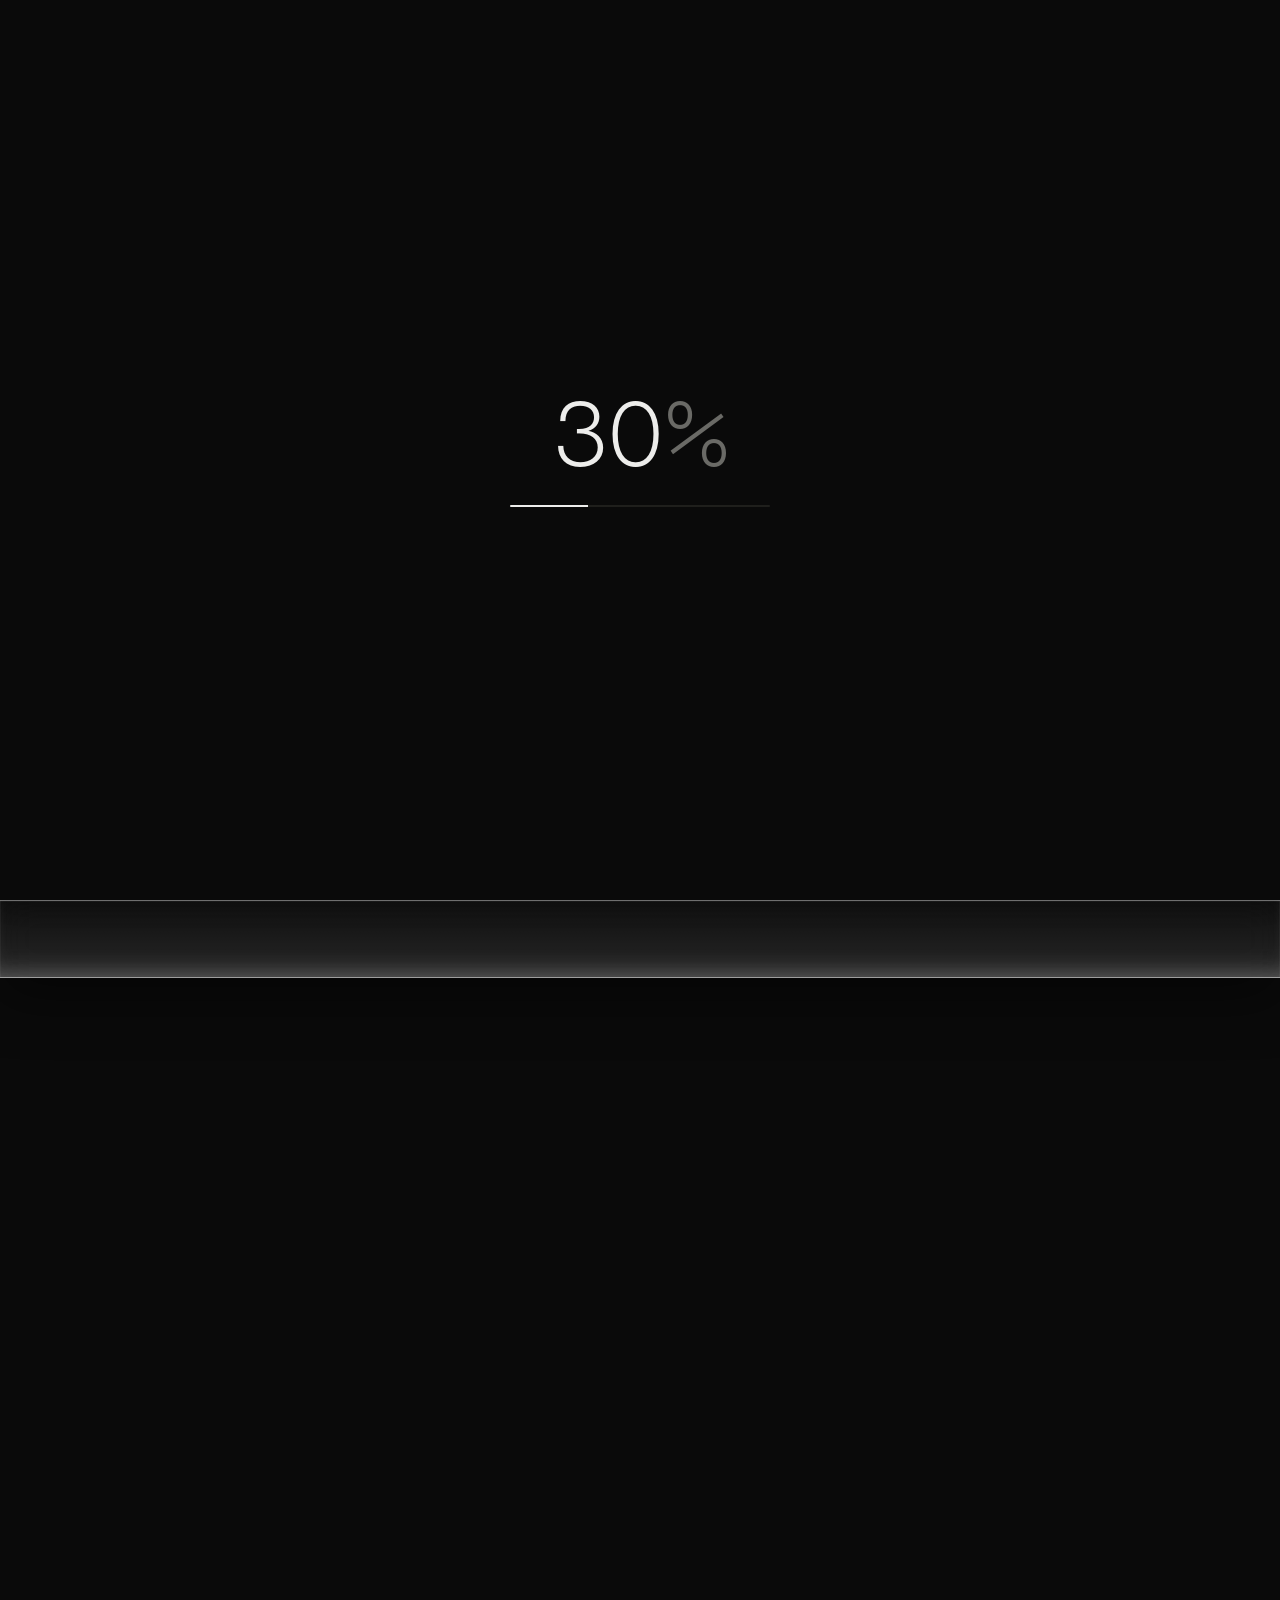
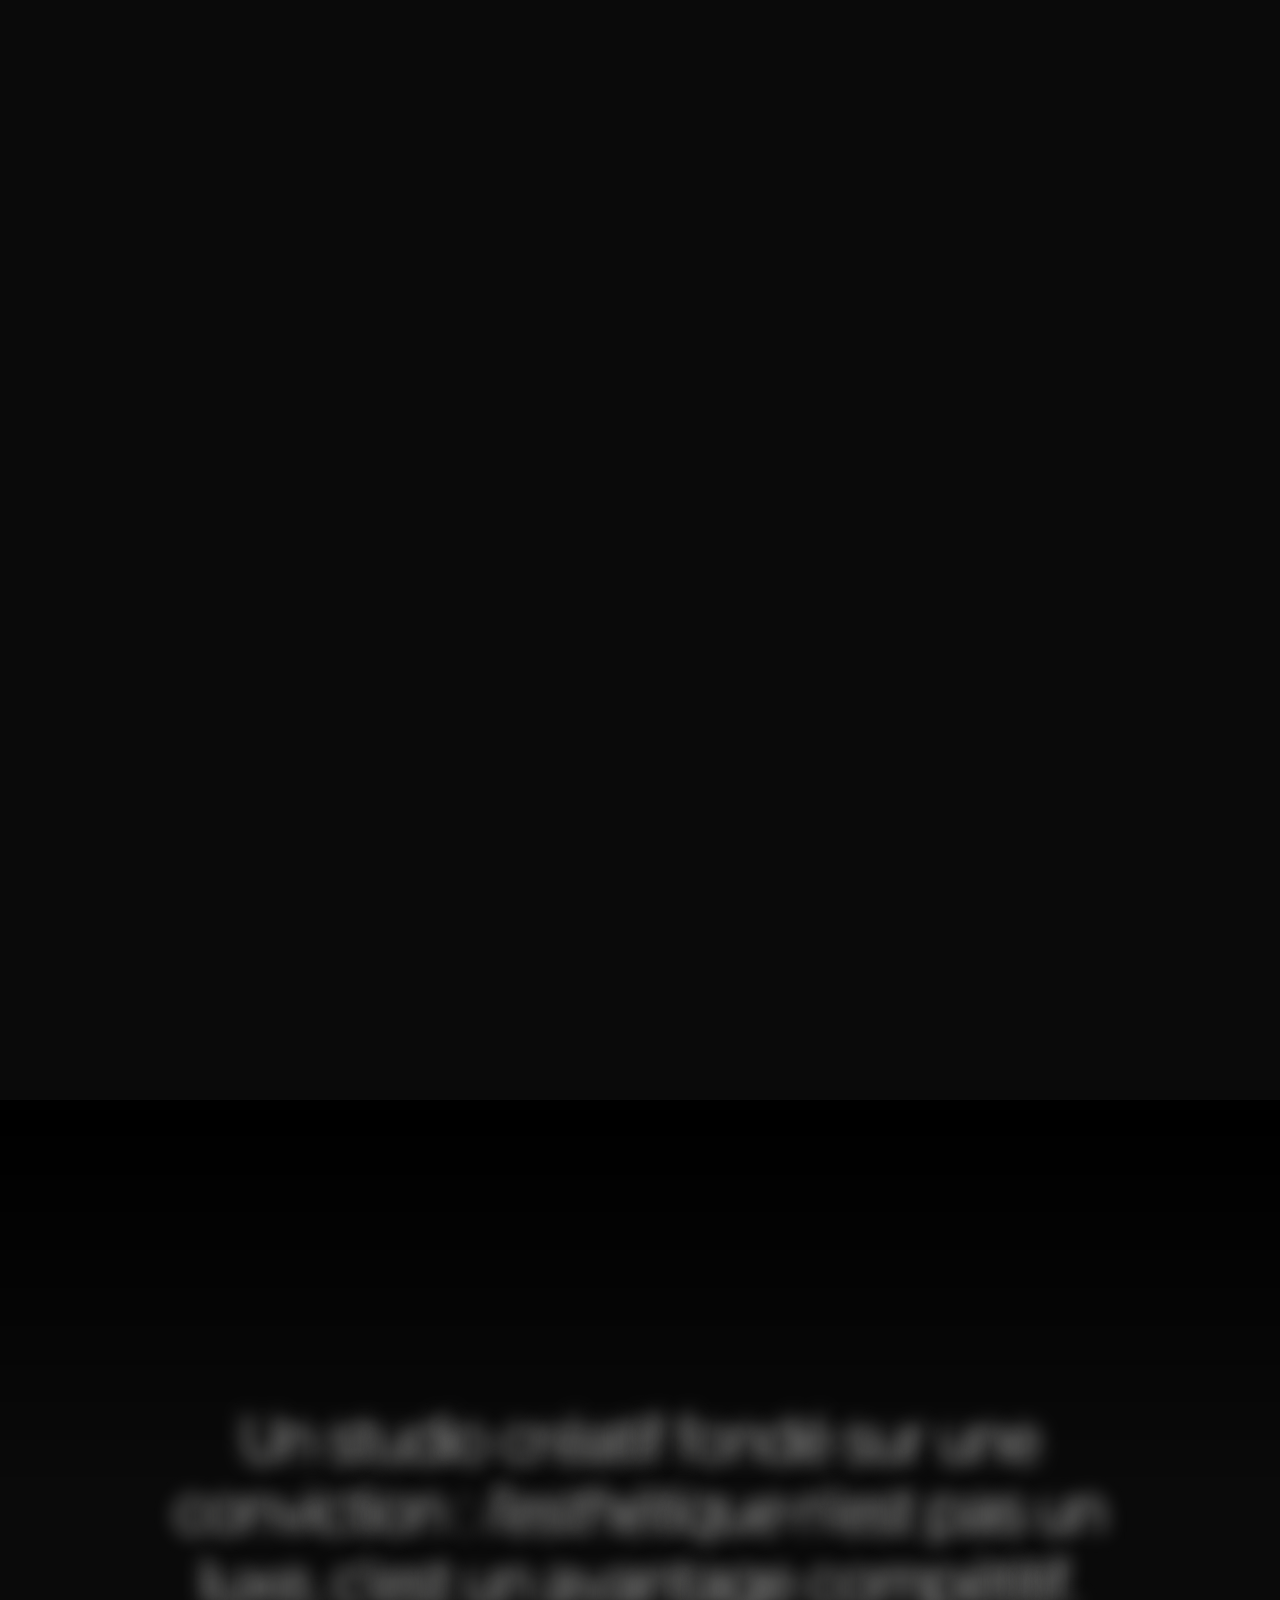
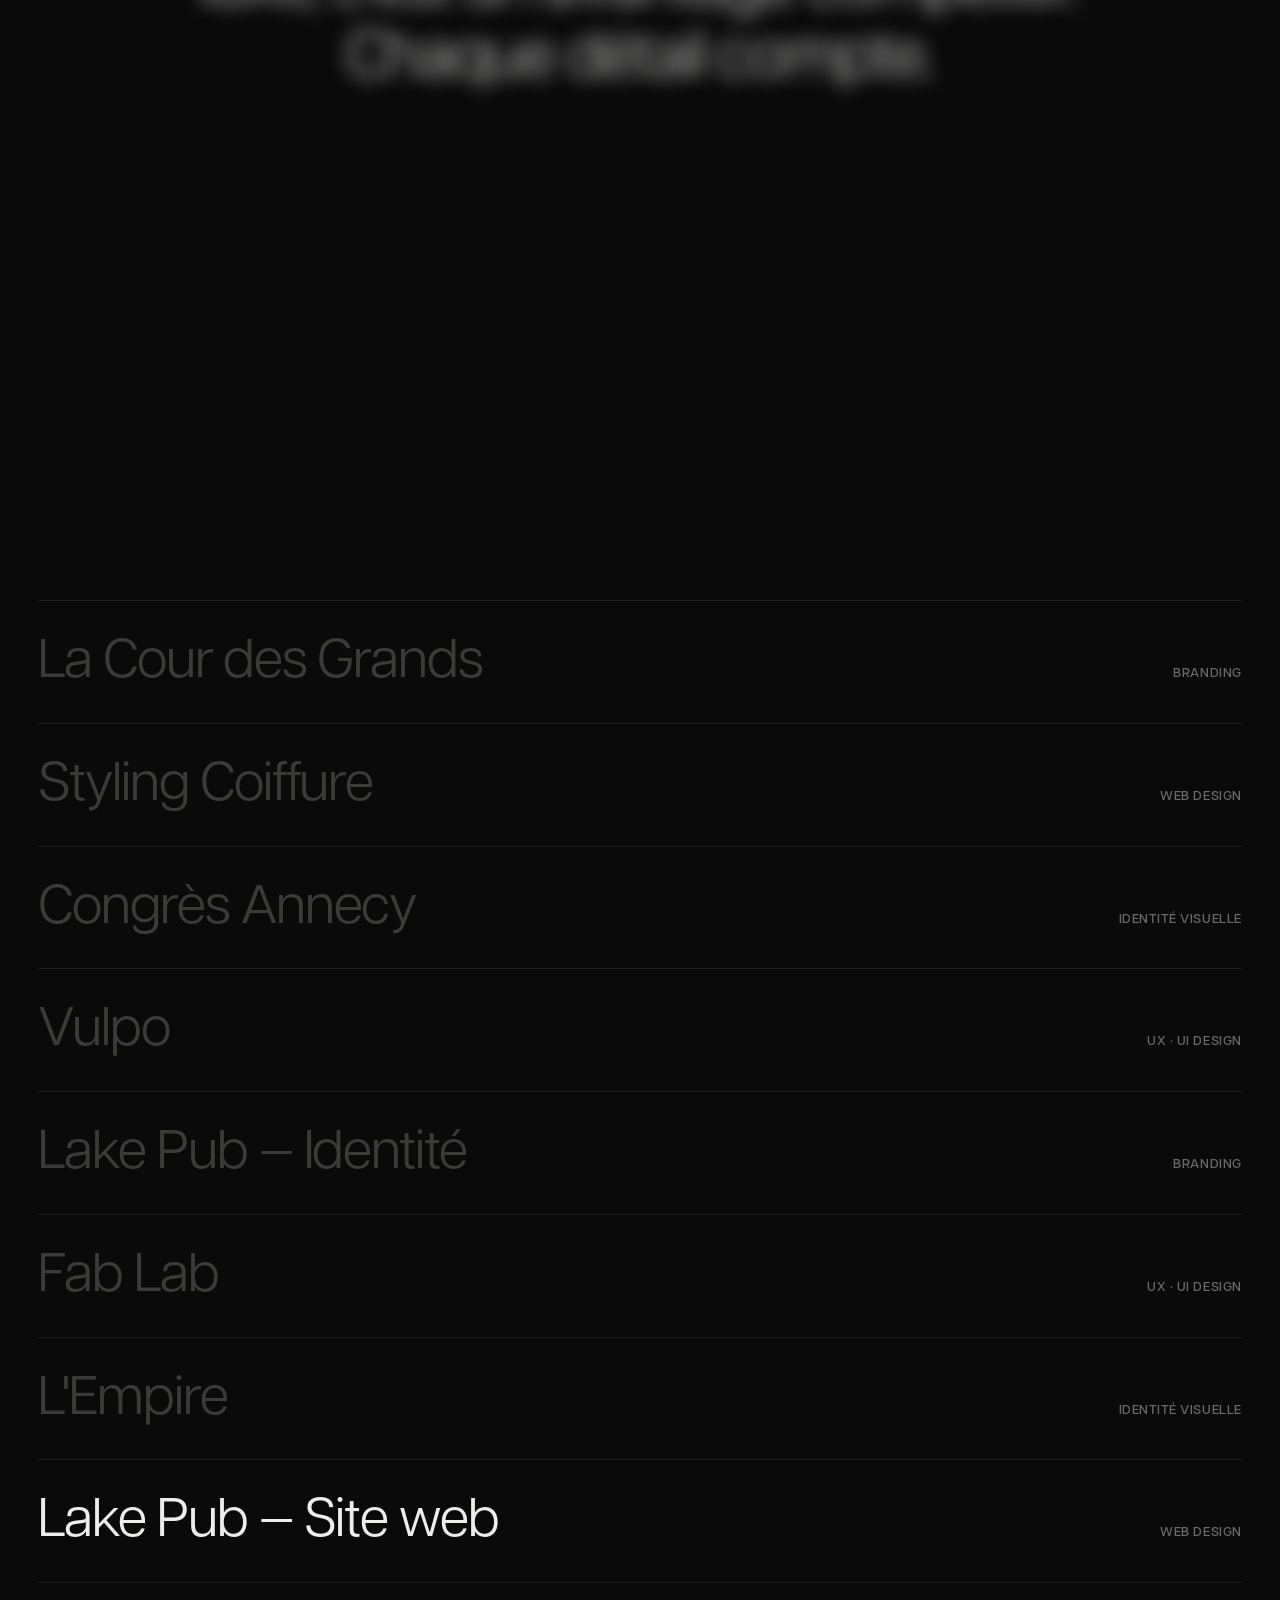
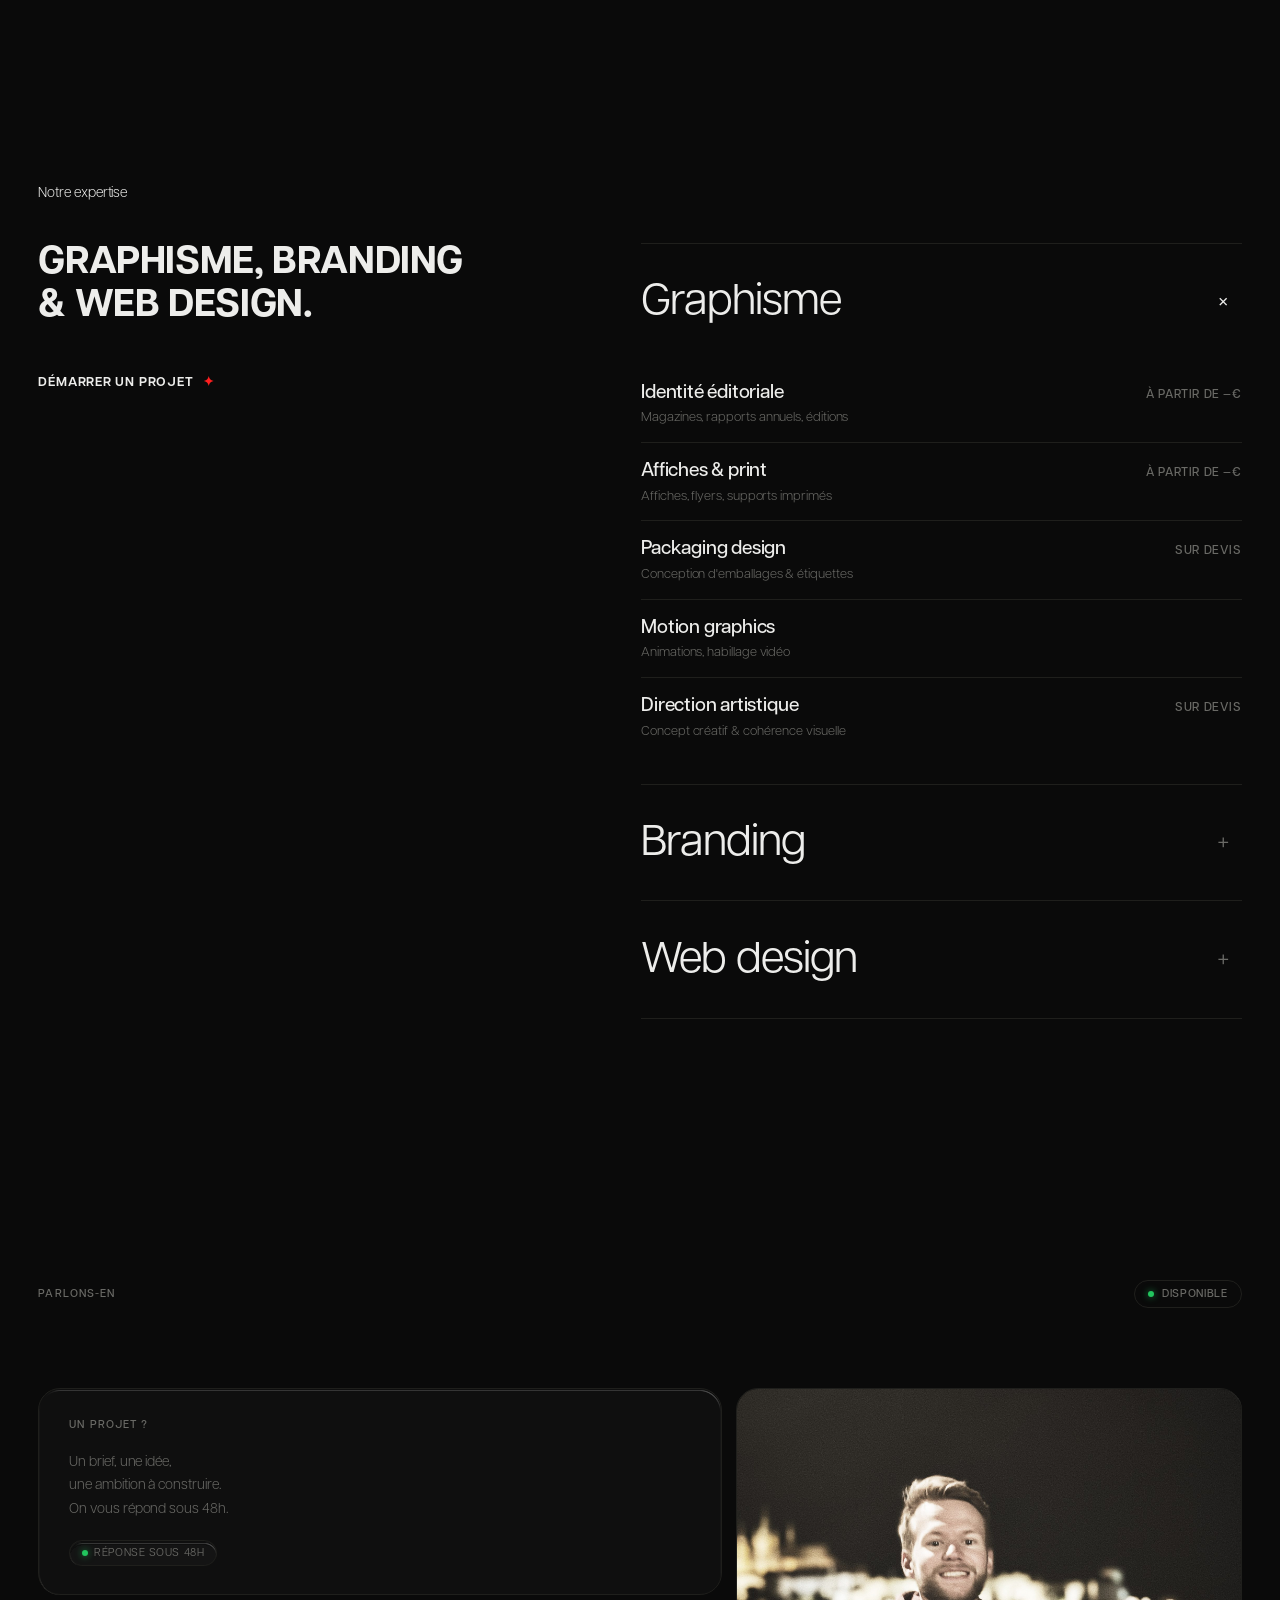
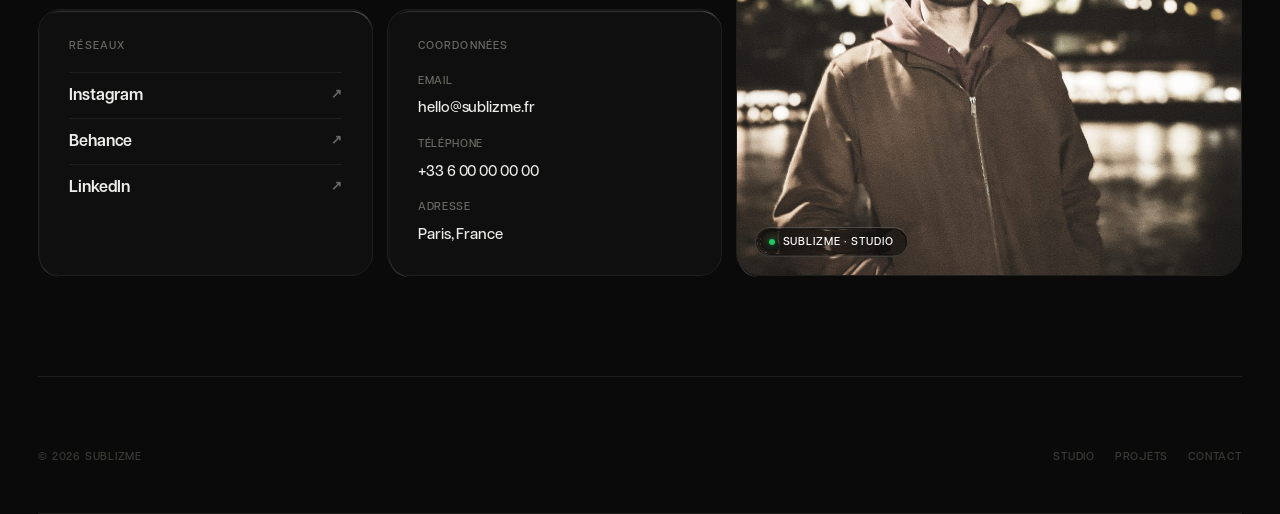
==== commit c632e703: "Mise à jour" ====
--- a/index.html
+++ b/index.html
@@ -6,11 +6,12 @@
   <meta name="description" content="Sublizme — Studio créatif. Graphisme, branding et web design haut de gamme. Paris.">
   <title>Sublizme — Studio Créatif</title>
   <link rel="icon" type="image/svg+xml" href="assets/img/favicon.svg">
-  <link rel="stylesheet" href="assets/css/base.css?v=31">
-  <link rel="stylesheet" href="assets/css/components.css?v=31">
-  <link rel="stylesheet" href="assets/css/pages.css?v=31">
+  <link rel="stylesheet" href="assets/css/base.css?v=35">
+  <link rel="stylesheet" href="assets/css/components.css?v=35">
+  <link rel="stylesheet" href="assets/css/pages.css?v=35">
 </head>
 <body>
+  <div class="pt" id="pt" aria-hidden="true"></div>
 
   <!-- ========== ÉCRAN DE CHARGEMENT ========== -->
   <div class="loader" id="loader">
@@ -114,7 +115,7 @@
   <div class="pct" id="pct">00%</div>
   <div class="cursor-stack" id="cursor-stack" aria-hidden="true"></div>
 
-  <script src="assets/js/site.js?v=31"></script>
-  <script src="assets/js/index.js?v=31"></script>
+  <script src="assets/js/site.js?v=35"></script>
+  <script src="assets/js/index.js?v=35"></script>
 </body>
 </html>
--- a/assets/css/components.css
+++ b/assets/css/components.css
@@ -305,6 +305,35 @@
 .contact-footer-bar a{color:var(--ink-mute);transition:color var(--t-fast)}
 .contact-footer-bar a:hover{color:var(--ink)}
 
+/* ── Transition de page (balayage vertical) ───────────────────
+   Overlay noir avec le symbole, présent dès le 1er paint sur chaque
+   page. Il couvre par défaut (translateY 0) → on le retire (slide vers
+   le haut) à l'arrivée, et on le ramène (depuis le bas) au départ.
+   Tout est piloté par JS (site.js) ; l'animation pt-safety n'est qu'un
+   filet de sécurité si le JS ne tourne pas (sinon page noire). */
+.pt{
+  position:fixed;inset:0;z-index:9000;
+  background:var(--bg);
+  transform:scaleY(1);transform-origin:bottom;
+  pointer-events:none;will-change:transform;
+  animation:pt-safety .01s linear 3s forwards;
+}
+@keyframes pt-safety{to{transform:scaleY(0)}}
+/* Bande « liquid glass » qui balaie de haut en bas, en tête de la zone
+   révélée. Animée via `top` (pas transform) pour préserver le
+   backdrop-filter sur le chemin GPU de Chrome. */
+.pt-line{
+  position:fixed;left:0;right:0;top:-78px;height:78px;z-index:9001;
+  pointer-events:none;
+  background:linear-gradient(to bottom, rgba(255,255,255,.02), rgba(255,255,255,.12));
+  backdrop-filter:blur(18px) saturate(180%);
+  -webkit-backdrop-filter:blur(18px) saturate(180%);
+  border-bottom:1.5px solid rgba(255,255,255,.6);
+  box-shadow:0 16px 55px rgba(0,0,0,.5),
+             inset 0 1px 1px rgba(255,255,255,.45),
+             inset 0 -18px 26px -18px rgba(255,255,255,.32);
+}
+
 /* ── Responsive ───────────────────────────────────────────── */
 @media (max-width: 960px){
   .site-nav{grid-template-columns:1fr auto}
--- a/assets/css/pages.css
+++ b/assets/css/pages.css
@@ -46,7 +46,7 @@
   position:fixed;inset:0;z-index:9999;
   background:var(--bg);
   display:flex;align-items:center;justify-content:center;
-  transition:opacity .7s var(--ease);
+  transition:opacity .45s var(--ease);
 }
 .loader.is-done{opacity:0;pointer-events:none}
 .loader-inner{
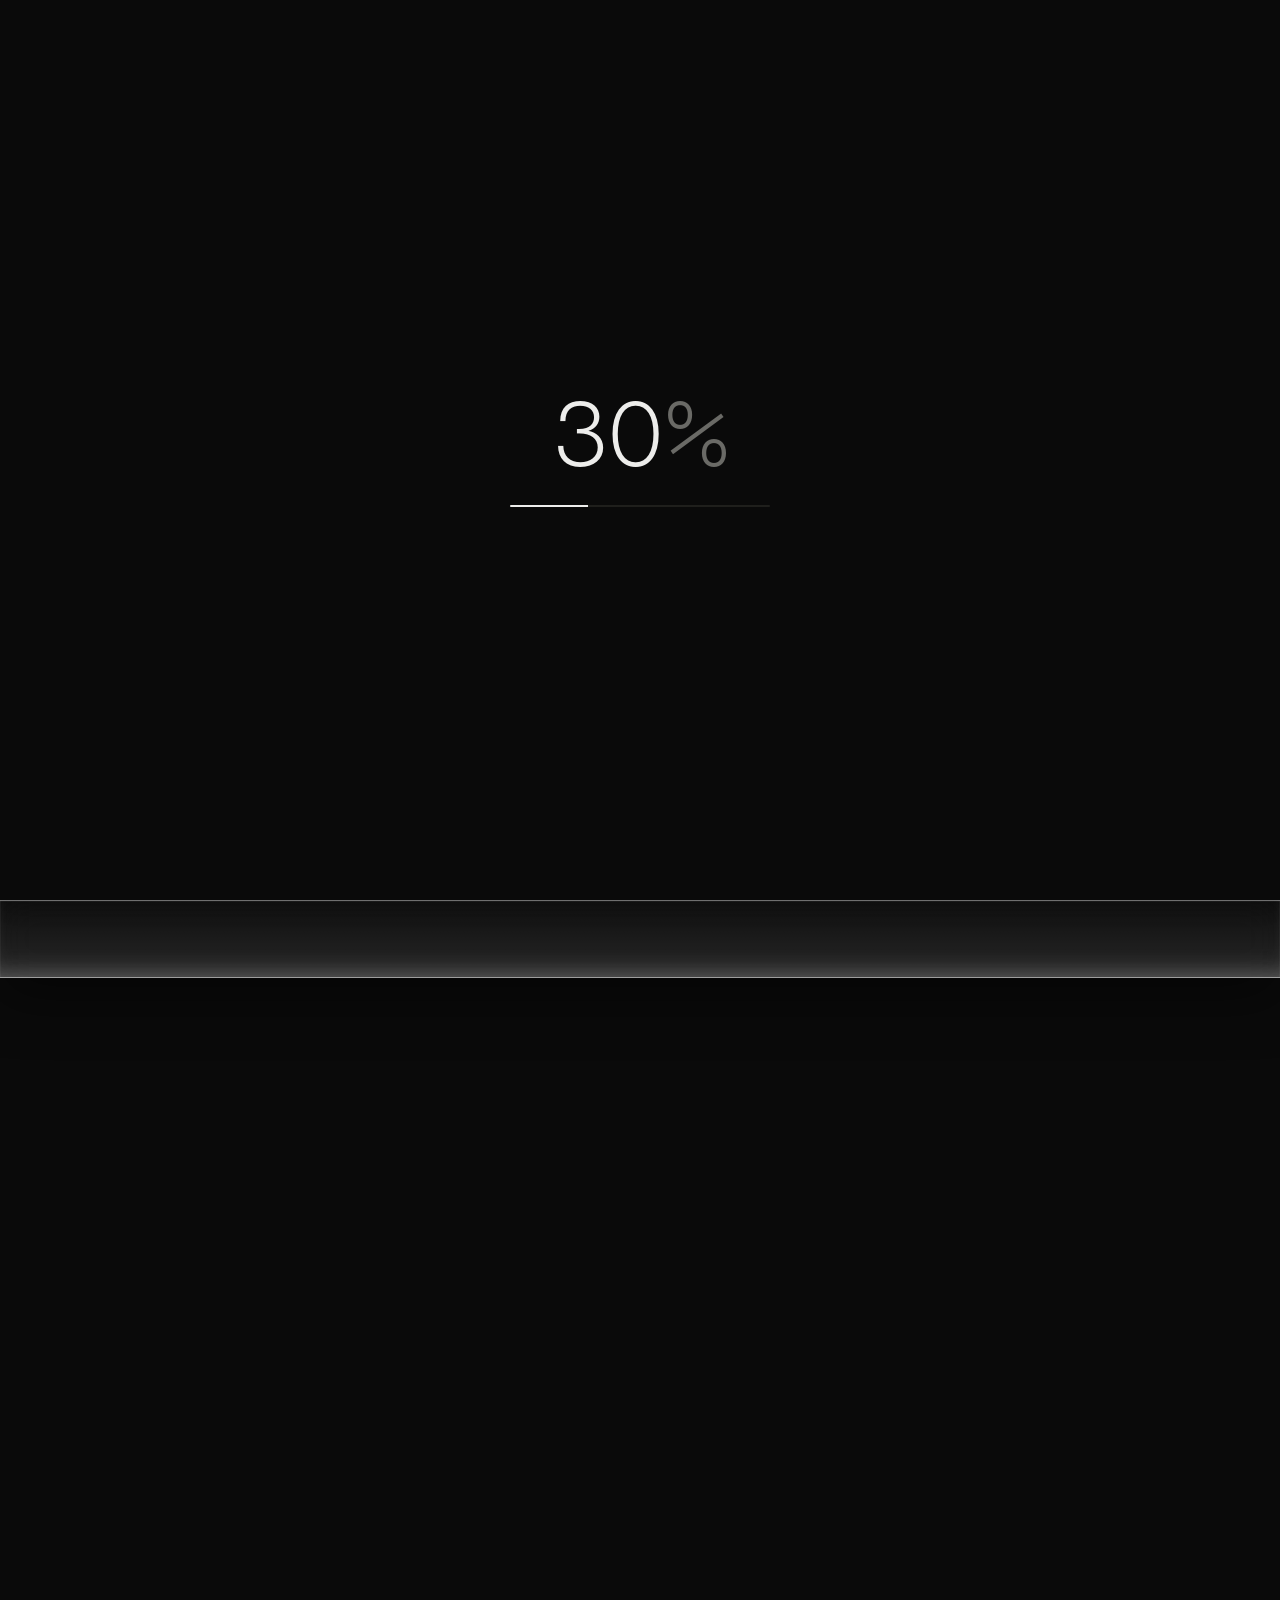
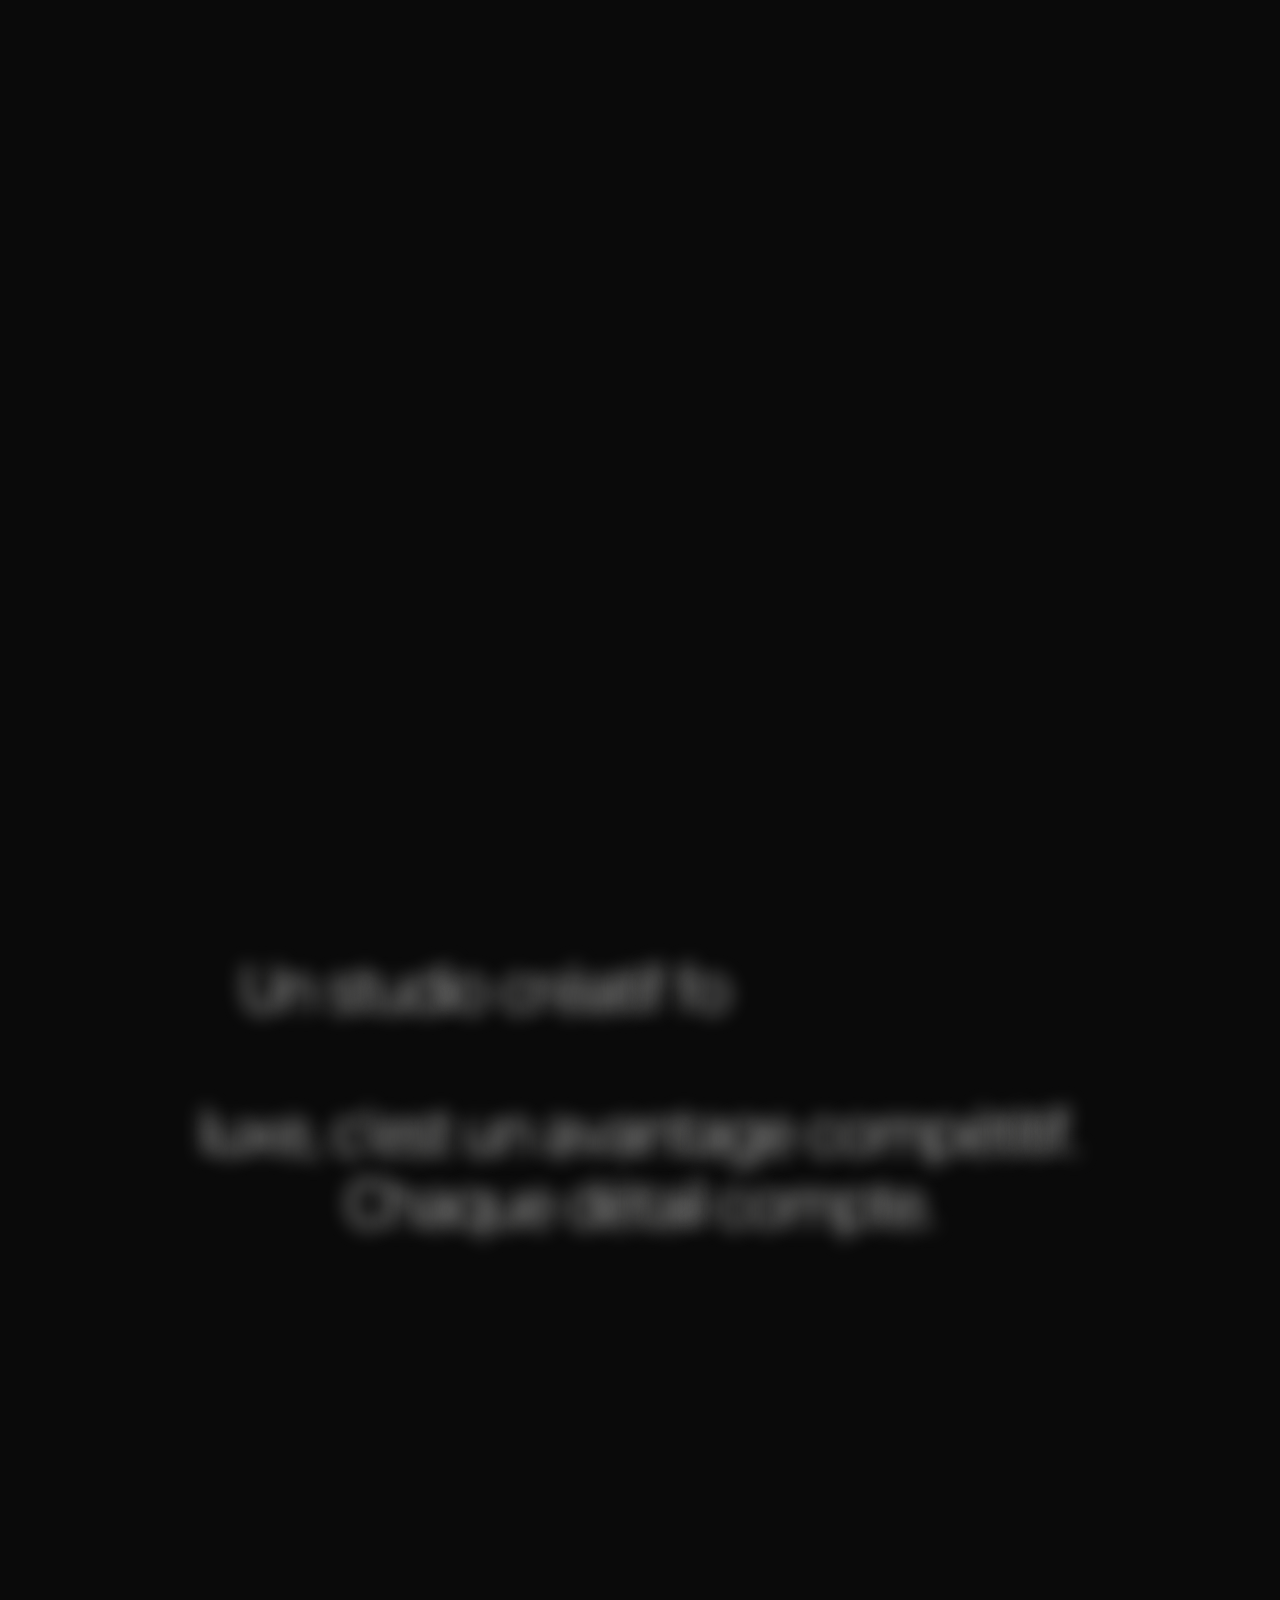
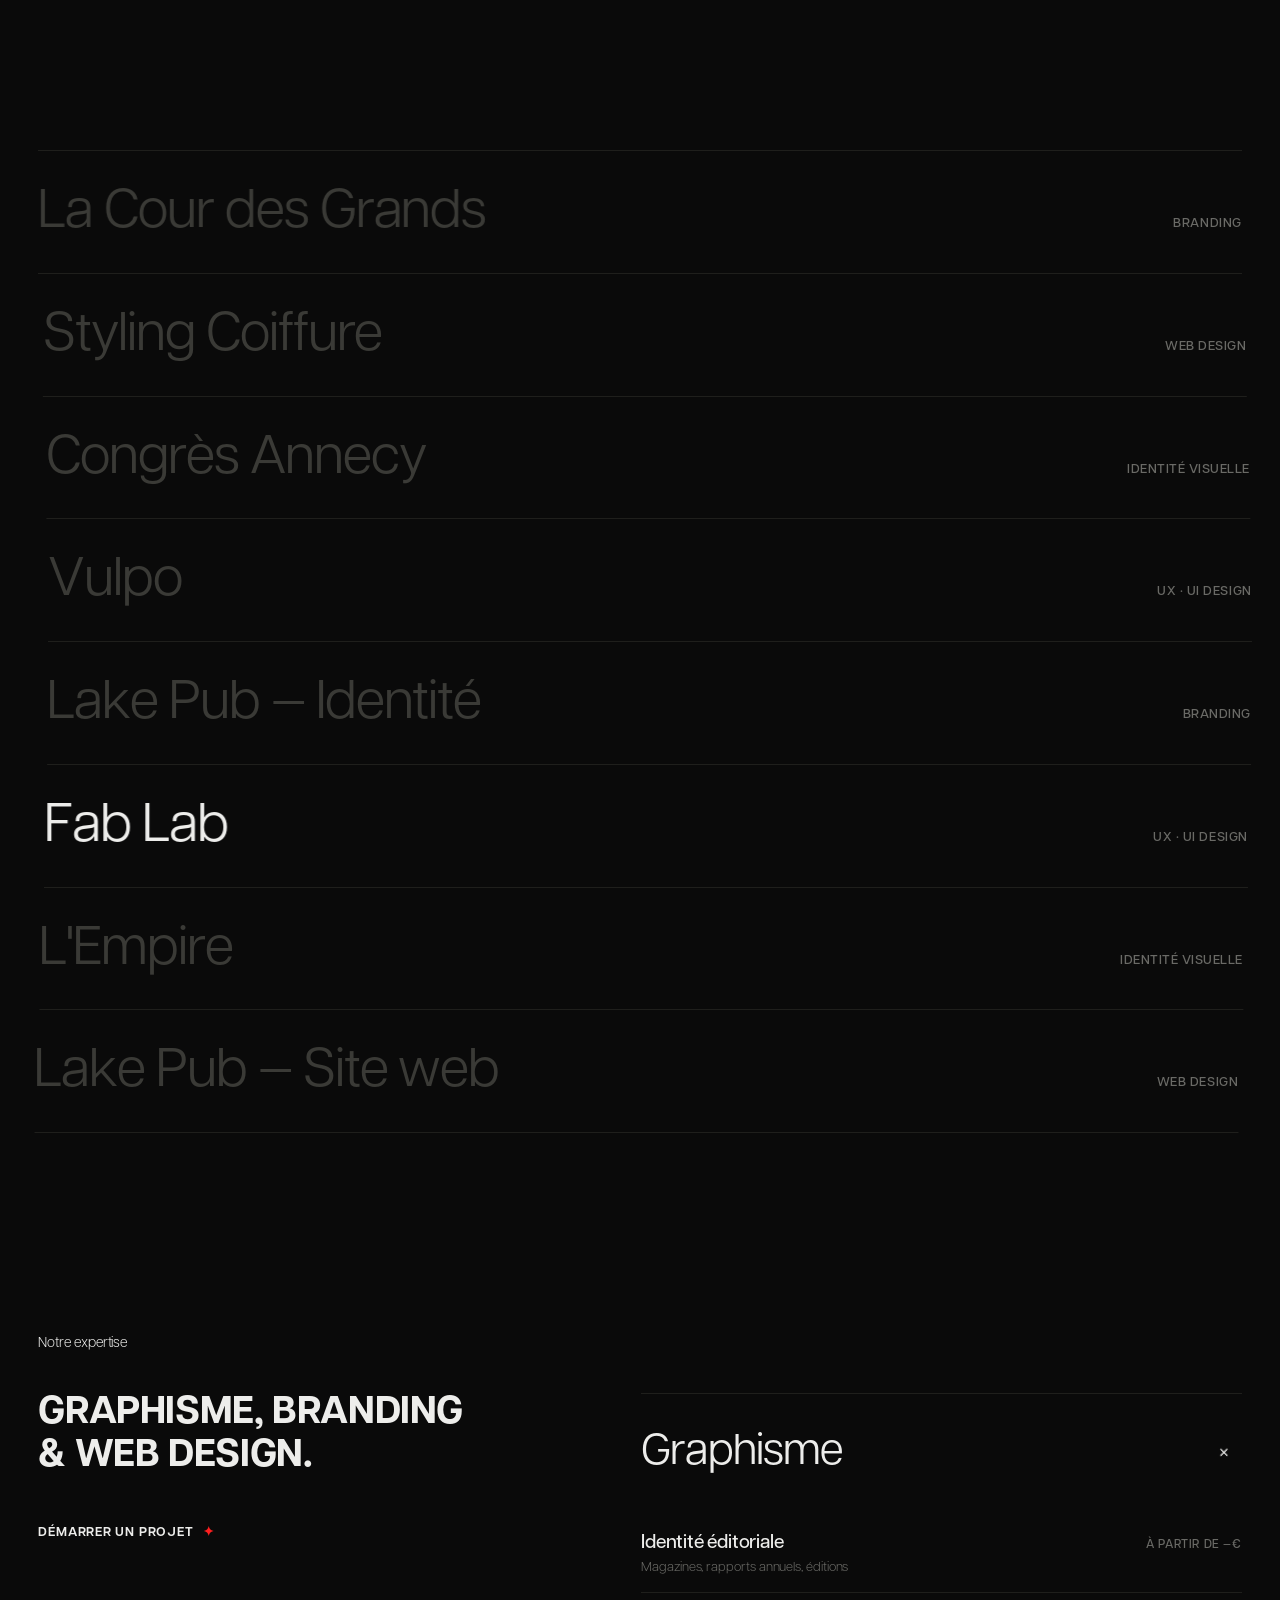
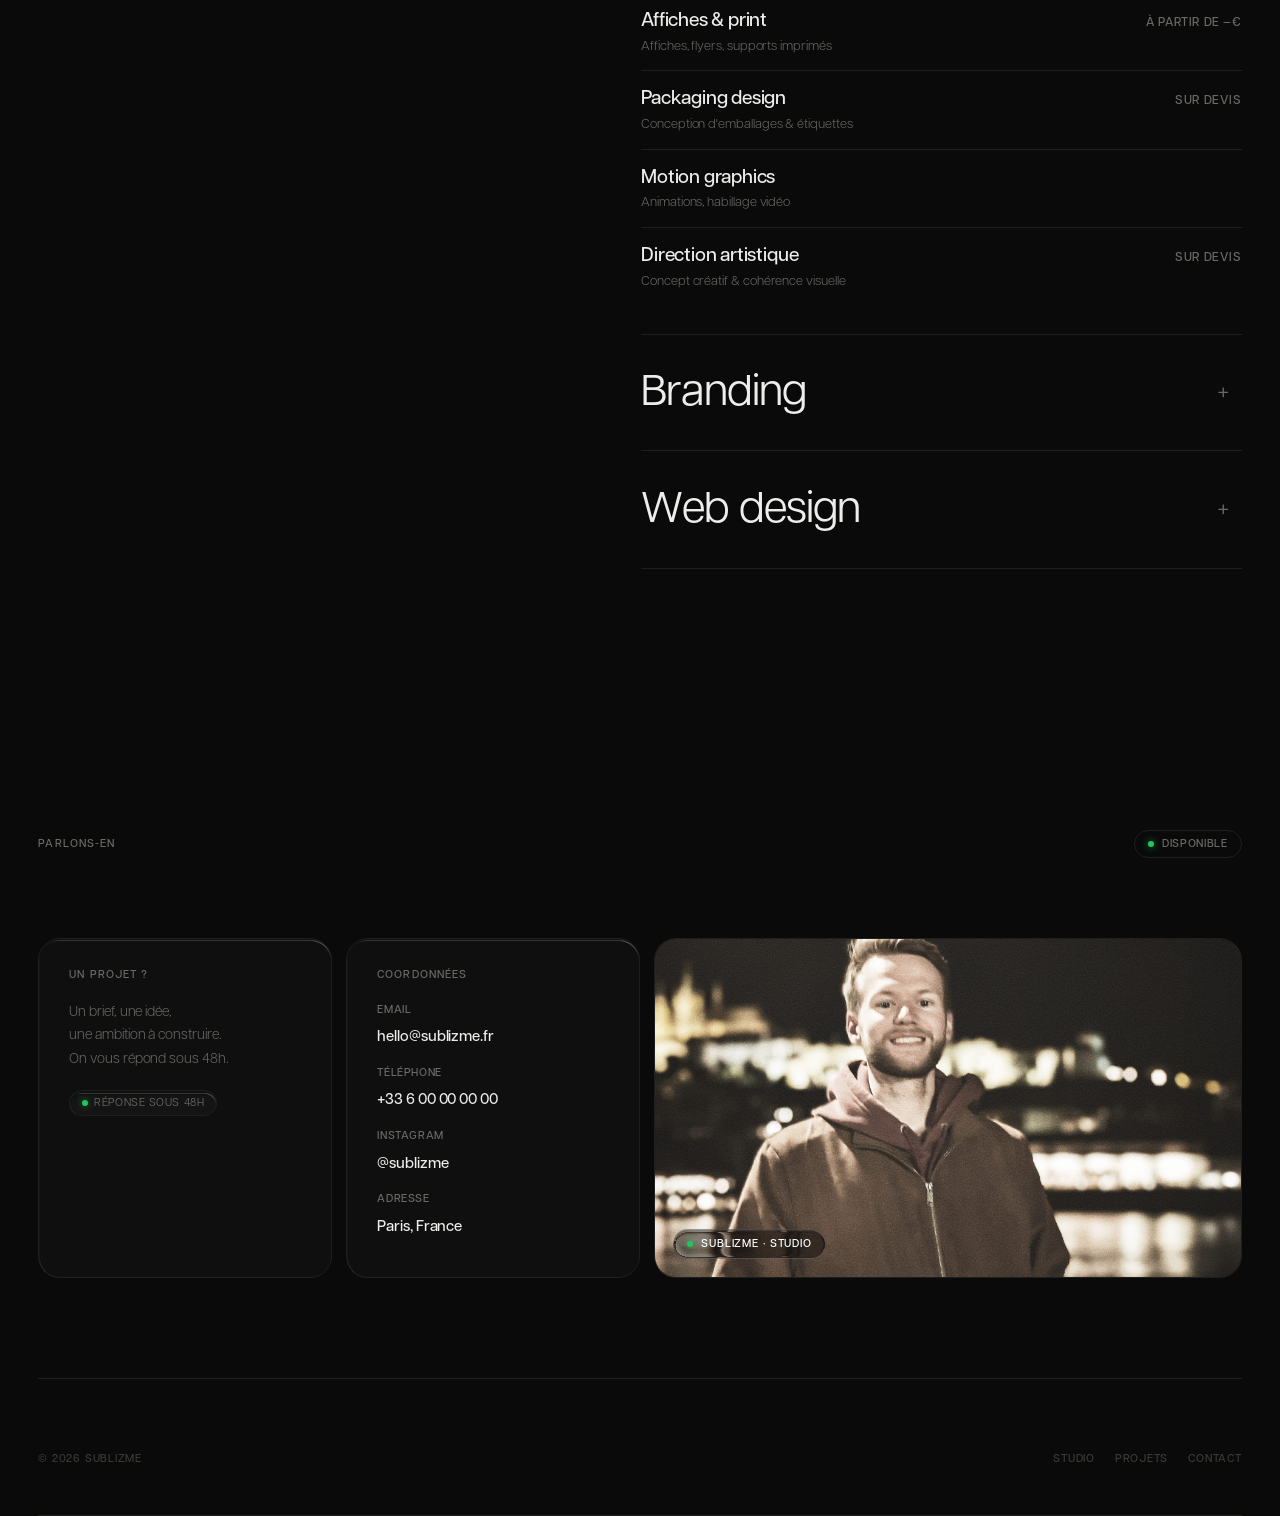
==== commit a0a4c12c: "Mise à jour" ====
--- a/index.html
+++ b/index.html
@@ -6,9 +6,9 @@
   <meta name="description" content="Sublizme — Studio créatif. Graphisme, branding et web design haut de gamme. Paris.">
   <title>Sublizme — Studio Créatif</title>
   <link rel="icon" type="image/svg+xml" href="assets/img/favicon.svg">
-  <link rel="stylesheet" href="assets/css/base.css?v=35">
-  <link rel="stylesheet" href="assets/css/components.css?v=35">
-  <link rel="stylesheet" href="assets/css/pages.css?v=35">
+  <link rel="stylesheet" href="assets/css/base.css?v=57">
+  <link rel="stylesheet" href="assets/css/components.css?v=57">
+  <link rel="stylesheet" href="assets/css/pages.css?v=57">
 </head>
 <body>
   <div class="pt" id="pt" aria-hidden="true"></div>
@@ -24,10 +24,15 @@
   <!-- ========== HERO ========== -->
   <section class="hero" id="hero">
     <div class="hero-stage">
-      <video id="hero-video" class="hero-video"
-             src="assets/img/hero-logo.mp4"
-             muted playsinline preload="auto"
-             disablepictureinpicture aria-hidden="true"></video>
+      <!-- Grille animée en fond (canvas). -->
+      <canvas class="hero-grid" id="hero-grid" aria-hidden="true"></canvas>
+      <!-- Média qui s'agrandit au scroll (vidéo desktop / image figée mobile,
+           injecté par index.js) + accroche qui s'écarte. -->
+      <div class="hero-expand" id="hero-expand"></div>
+      <div class="hero-title" id="hero-title" aria-hidden="true">
+        <span class="ht-word ht-1">Studio</span>
+        <span class="ht-word ht-2">Créatif</span>
+      </div>
     </div>
 
     <div class="hero-foot" id="hero-foot">
@@ -48,7 +53,7 @@
         </a>
       </div>
       <div class="nav">
-        <button class="menu-btn" aria-label="Ouvrir le menu">menu</button>
+        <a class="menu-btn" href="#contact">contact</a>
       </div>
     </div>
   </section>
@@ -77,11 +82,11 @@
     <div class="services-left">
       <div class="label">Notre expertise</div>
       <h2>Graphisme, Branding &amp; Web design.</h2>
-      <a href="#contact" class="cta">DÉMARRER UN PROJET <span class="star">✦</span></a>
+      <a href="#contact" class="cta fx-x-trigger"><span class="cta-txt">DÉMARRER UN PROJET</span> <span class="star">✦</span></a>
     </div>
     <div class="services-right">
 
-      <div class="service-row"><span class="name">Graphisme</span><span class="plus">+</span></div>
+      <div class="service-row fx-x-trigger"><span class="name">Graphisme</span><span class="plus">+</span></div>
       <div class="service-body"><div class="inner">
         <div class="svc-item"><div class="svc-info"><span class="svc-name">Identité éditoriale</span><span class="svc-desc">Magazines, rapports annuels, éditions</span></div><span class="svc-price">à partir de —€</span></div>
         <div class="svc-item"><div class="svc-info"><span class="svc-name">Affiches &amp; print</span><span class="svc-desc">Affiches, flyers, supports imprimés</span></div><span class="svc-price">à partir de —€</span></div>
@@ -90,7 +95,7 @@
         <div class="svc-item"><div class="svc-info"><span class="svc-name">Direction artistique</span><span class="svc-desc">Concept créatif &amp; cohérence visuelle</span></div><span class="svc-price">sur devis</span></div>
       </div></div>
 
-      <div class="service-row"><span class="name">Branding</span><span class="plus">+</span></div>
+      <div class="service-row fx-x-trigger"><span class="name">Branding</span><span class="plus">+</span></div>
       <div class="service-body"><div class="inner">
         <div class="svc-item"><div class="svc-info"><span class="svc-name">Stratégie de marque</span><span class="svc-desc">Positionnement, plateforme de marque</span></div><span class="svc-price">sur devis</span></div>
         <div class="svc-item"><div class="svc-info"><span class="svc-name">Logo &amp; wordmark</span><span class="svc-desc">Création de logotype sur mesure</span></div><span class="svc-price">à partir de —€</span></div>
@@ -99,7 +104,7 @@
         <div class="svc-item"><div class="svc-info"><span class="svc-name">Brand guidelines</span><span class="svc-desc">Document de référence complet</span></div></div>
       </div></div>
 
-      <div class="service-row"><span class="name">Web design</span><span class="plus">+</span></div>
+      <div class="service-row fx-x-trigger"><span class="name">Web design</span><span class="plus">+</span></div>
       <div class="service-body"><div class="inner">
         <div class="svc-item"><div class="svc-info"><span class="svc-name">Site vitrine</span><span class="svc-desc">Design + intégration, jusqu'à 6 sections</span></div><span class="svc-price">à partir de —€</span></div>
         <div class="svc-item"><div class="svc-info"><span class="svc-name">Landing page</span><span class="svc-desc">Page unique orientée conversion</span></div><span class="svc-price">à partir de —€</span></div>
@@ -115,7 +120,7 @@
   <div class="pct" id="pct">00%</div>
   <div class="cursor-stack" id="cursor-stack" aria-hidden="true"></div>
 
-  <script src="assets/js/site.js?v=35"></script>
-  <script src="assets/js/index.js?v=35"></script>
+  <script src="assets/js/site.js?v=57"></script>
+  <script src="assets/js/index.js?v=57"></script>
 </body>
 </html>
--- a/assets/css/components.css
+++ b/assets/css/components.css
@@ -160,36 +160,62 @@
 .menu-links a span{display:inline-block;transition:transform .4s var(--ease)}
 .menu-overlay.open .menu-links a:hover span{transform:translateX(.5em)}
 
-/* ── Étoile rouge réutilisable au survol (.hover-star) ───────────
-   À poser sur un élément survolable : au survol le texte glisse vers
-   la droite (padding-left) et l'étoile ✦ rouge apparaît (scale 0→1)
-   dans l'espace ouvert, à gauche du texte. Taille en em → s'adapte
-   à la police de l'élément, réutilisable partout.
-   `.pn .pn-title` est inclus ici car « Projet suivant » a un
-   déclencheur (.pn) différent de l'hôte de l'étoile (.pn-title).
-   La transition padding-left est posée sur chaque élément cible
-   (sinon une transition existante l'écraserait). */
-.hover-star,
-.pn .pn-title{position:relative}
-.hover-star::before,
-.pn .pn-title::before{
-  content:"✦";
-  position:absolute;
-  left:0;top:50%;
-  color:var(--accent);
-  font-size:.42em;line-height:1;
-  transform:translateY(-50%) scale(0);
-  transform-origin:left center;
-  transition:transform .4s var(--ease);
-  pointer-events:none;
-}
-.hover-star:hover,
-.pn:hover .pn-title{padding-left:.6em}
-.hover-star:hover::before,
-.pn:hover .pn-title::before{transform:translateY(-50%) scale(1)}
-/* Menu : le texte glisse via le <span> (le <a> est piloté par GSAP,
-   une transition sur le <a> serait écrasée) → pas de padding ici. */
-.menu-links a.hover-star:hover{padding-left:0}
+/* ── Animation X — survol « stagger » horizontal ──────────────────
+   Effet de remplacement lettre par lettre : à l'état actif (hover /
+   .is-fx-on / .project-row:not(.muted)), chaque lettre de la couche
+   visible (.fx-x-on) se compresse vers la droite (scaleX 1→0, origine
+   droite) pendant qu'une copie (.fx-x-off) se déploie depuis la gauche
+   (scaleX 0→1). Cascade pilotée par --i posée par le JS sur chaque
+   lettre.
+
+   Pour CHANGER l'animation plus tard : tout est ici.
+   · Réglage : --fx-dur, --fx-ease, --fx-step.
+   · Direction : ne modifier que les `transform-origin` et `transform`
+     (ex. translateY(±100%) pour une animation verticale, blur(8px)+
+     opacity pour un flou, etc.).
+   · Déclencheurs : les sélecteurs en bas. */
+.fx-x{
+  display:inline-grid;            /* deux couches superposées (même cellule) */
+  vertical-align:baseline;
+  --fx-dur:.2s;
+  --fx-ease:cubic-bezier(.22,.61,.36,1);
+  --fx-step:28ms;
+}
+.fx-x > .fx-x-on,
+.fx-x > .fx-x-off{
+  grid-area:1 / 1;
+  display:block;                  /* contenu inline-block à l'intérieur */
+}
+.fx-x .fx-c{
+  display:inline-block;
+  white-space:pre;                /* préserve les espaces */
+  transition:transform var(--fx-dur) var(--fx-ease);
+  transition-delay:calc(var(--i, 0) * var(--fx-step));
+  will-change:transform;
+}
+/* État au repos — variante « Text Different Style » (vertical top/bottom).
+   La couche visible (on) garde la couleur héritée (texte normal du site).
+   La couche cachée (off) est en couleur d'accent et attend en bas. */
+.fx-x .fx-x-on  .fx-c{transform-origin:top;   transform:scaleY(1)}
+.fx-x .fx-x-off .fx-c{transform-origin:bottom;transform:scaleY(0)}
+
+/* Déclencheurs : tout ce qui doit jouer l'animation.
+   - .fx-x lui-même au :hover (lien direct)
+   - parent .fx-x-trigger au :hover (ligne, bouton qui enveloppe)
+   - parent .is-fx-on (état piloté par JS)
+   - .project-row:not(.muted) (synchro avec le changement de couleur) */
+.fx-x:hover                    .fx-x-on  .fx-c,
+.fx-x-trigger:hover       .fx-x .fx-x-on  .fx-c,
+.is-fx-on                 .fx-x .fx-x-on  .fx-c,
+.project-row:not(.muted)  .fx-x .fx-x-on  .fx-c{transform:scaleY(0)}
+
+.fx-x:hover                    .fx-x-off .fx-c,
+.fx-x-trigger:hover       .fx-x .fx-x-off .fx-c,
+.is-fx-on                 .fx-x .fx-x-off .fx-c,
+.project-row:not(.muted)  .fx-x .fx-x-off .fx-c{transform:scaleY(1)}
+
+/* Anti-doublon lecteur d'écran : la copie est cachée à l'accessibilité. */
+.fx-x .fx-x-off{pointer-events:none}
 
 /* ── Section contact ──────────────────────────────────────── */
 .contact{
@@ -203,12 +229,17 @@
   margin-bottom:24px;
 }
 
+/* Une seule ligne en 1:1:2 → projet · coordonnées · photo.
+   `.contact-cards` passe en display:contents : ses deux cartes
+   deviennent des items directs de la grille (colonnes 1 et 2),
+   le portrait occupant la colonne 2fr. */
 .contact-grid{
-  display:grid;grid-template-columns:1.35fr 1fr;gap:14px;
+  display:grid;grid-template-columns:1fr 1fr 2fr;gap:14px;
+  align-items:stretch;
   padding-bottom:100px;
   border-bottom:1px solid var(--line);
 }
-.contact-cards{display:grid;grid-template-columns:1fr 1fr;gap:14px}
+.contact-cards{display:contents}
 
 /* ── Carte de contact (motif réutilisable) ────────────────── */
 .contact-card{
@@ -219,8 +250,6 @@
   backdrop-filter:blur(6px);-webkit-backdrop-filter:blur(6px);
   transition:border-color .25s, background .25s;
 }
-.contact-card:hover{border-color:var(--surface-h)}
-.contact-card.card-project{grid-column:1 / -1}
 .contact-card .col-label{
   font-size:11px;font-weight:500;
   letter-spacing:.1em;text-transform:uppercase;
@@ -250,7 +279,6 @@
 .contact-card .link-row:first-of-type{border-top:1px solid var(--line)}
 .contact-card .link-row:last-of-type{border-bottom:none}
 .contact-card .link-row .arr{color:var(--ink-dim);font-size:13px;transition:transform .25s}
-.contact-card .link-row:hover .arr{transform:translate(3px, -3px)}
 
 /* Bloc coordonnées (Adresse, Téléphone, Email…) */
 .contact-card .coord{font-size:15px;color:var(--ink);font-weight:500;margin-bottom:14px}
@@ -261,7 +289,17 @@
   letter-spacing:.06em;text-transform:uppercase;
   color:var(--ink-dim);
 }
-.contact-card .coord a{transition:opacity var(--t-fast)}
+/* Liens cliquables des coordonnées : au survol, glisse vers la droite
+   et passe du blanc cassé (var(--ink)) au blanc pur. */
+.contact-card .coord a{
+  display:inline-block;
+  color:var(--ink);
+  transition:transform .35s var(--ease), color .25s ease;
+}
+.contact-card .coord a:hover{
+  transform:translateX(10px);
+  color:#fff;
+}
 
 /* Portrait à droite */
 .contact-portrait{
@@ -276,7 +314,6 @@
   object-fit:cover;
   transition:transform .8s var(--ease);
 }
-.contact-portrait:hover img{transform:scale(1.03)}
 .contact-portrait .portrait-tag{
   position:absolute;left:18px;bottom:18px;
   display:inline-flex;align-items:center;gap:8px;
@@ -303,7 +340,6 @@
 }
 .contact-footer-bar .f-nav{display:flex;gap:20px;justify-content:flex-end}
 .contact-footer-bar a{color:var(--ink-mute);transition:color var(--t-fast)}
-.contact-footer-bar a:hover{color:var(--ink)}
 
 /* ── Transition de page (balayage vertical) ───────────────────
    Overlay noir avec le symbole, présent dès le 1er paint sur chaque
--- a/assets/css/pages.css
+++ b/assets/css/pages.css
@@ -70,24 +70,58 @@
 }
 
 /* ── Hero ─────────────────────────────────────────────────── */
-/* Hero = scène scrollée. La hauteur de .hero définit la longueur du
-   « scrub » : 1 écran visible + ~2 écrans de défilement pendant
-   lesquels la vidéo reste épinglée et avance au scroll (voir index.js). */
+/* Scène épinglée : grille animée en fond, média (vidéo desktop / image
+   mobile) qui s'agrandit au scroll, accroche qui s'écarte. La hauteur
+   en plus de .hero = la course de scroll de l'agrandissement. */
 .hero{
-  height:calc(100svh + 200vh);
+  height:calc(100svh + 150vh);
   padding:0;
 }
 .hero-stage{
   position:sticky;top:0;
   height:100svh;
   overflow:hidden;
-}
-/* Juste la vidéo, plein écran, aucun contrôle. */
-.hero-video{
+  display:flex;align-items:center;justify-content:center;
+}
+/* Grille animée en fond, plein écran. */
+.hero-grid{
+  position:absolute;inset:0;
+  width:100%;height:100%;display:block;
+}
+/* Dégradé en bas : la grille se fond dans le noir du fond. */
+.hero-stage::after{
+  content:'';
+  position:absolute;left:0;right:0;bottom:0;
+  height:42%;
+  background:linear-gradient(to bottom, transparent, var(--bg));
+  pointer-events:none;z-index:1;
+}
+/* Média qui s'agrandit (taille pilotée au scroll par index.js). */
+.hero-expand{
+  position:absolute;top:50%;left:50%;
+  transform:translate(-50%, -50%);
+  z-index:2;
+  width:300px;height:380px;
+  border-radius:var(--radius-lg);
+  overflow:hidden;
+  box-shadow:0 30px 80px rgba(0,0,0,.45);
+}
+.hero-exp-media{
   width:100%;height:100%;
-  object-fit:cover;
-  display:block;
-}
+  object-fit:cover;display:block;
+}
+/* Accroche par-dessus : les deux mots s'écartent au scroll. */
+.hero-title{
+  position:absolute;top:50%;left:50%;
+  transform:translate(-50%, -50%);
+  z-index:3;
+  display:flex;flex-direction:column;align-items:center;gap:.05em;
+  font-family:var(--sans);font-weight:800;
+  font-size:clamp(40px, 8vw, 96px);line-height:1;letter-spacing:-.03em;
+  color:#fff;mix-blend-mode:difference;
+  pointer-events:none;text-align:center;white-space:nowrap;
+}
+.hero-title .ht-word{display:block;will-change:transform}
 
 /* Hero foot — position pilotée par scroll.
    Modernes : animation tournée par le compositeur via
@@ -109,15 +143,12 @@
   .hero-foot{
     animation: foot-rise linear both;
     animation-timeline: scroll(root);
-    /* La plage couvre TOUT le hero (pas de dépendance au remplissage
-       « avant plage »). Le foot reste en bas sur les 2/3 (= la vidéo,
-       scrub 200vh sur 300vh ≈ 66,67 %) puis monte sur le dernier tiers
-       = la transition vers la page 1. svh = hauteur réellement visible. */
-    animation-range: 0 calc(100svh + 200vh);
+    /* Le foot part du bas et monte sur le 1er écran (hero = 100svh). */
+    animation-range: 0 calc(100svh - 100px);
   }
   @keyframes foot-rise{
-    0%, 66.67%{transform:translateY(calc(100svh - 100% - var(--foot-bottom)))}
-    100%      {transform:translateY(0)}
+    from{transform:translateY(calc(100svh - 100% - var(--foot-bottom)))}
+    to  {transform:translateY(0)}
   }
 }
 .hero-foot .version{display:flex;align-items:center;gap:10px;color:var(--ink)}
@@ -131,16 +162,6 @@
   padding:0 var(--pad);
   display:flex;align-items:center;justify-content:center;
   overflow:hidden;
-}
-/* Dégradé noir en haut de la page 1 : prolonge le noir de fin de la
-   vidéo (#000) et le fond en s'effaçant → le hero et la page 1 ne
-   forment qu'un, sans couture visible. */
-.about::before{
-  content:'';
-  position:absolute;left:0;right:0;top:0;
-  height:42vh;
-  background:linear-gradient(to bottom, #000 0%, transparent 100%);
-  pointer-events:none;z-index:1;
 }
 .about .copy{
   position:relative;z-index:3;
@@ -215,7 +236,6 @@
   position:absolute;inset:0;
   border-radius:var(--radius-md);overflow:hidden;
   background:#0a0a0a center/cover no-repeat;
-  box-shadow:var(--shadow-stack);
   animation:cardIn .7s var(--ease-out) both;
 }
 @keyframes cardIn{
@@ -248,7 +268,6 @@
   letter-spacing:.06em;text-transform:uppercase;
   transition:opacity .25s;
 }
-.services-left .cta:hover{opacity:.6}
 .services-left .cta .star{color:var(--accent)}
 
 .services-right{
@@ -449,7 +468,6 @@
   padding:100px var(--pad);
   border-top:1px solid var(--line);
 }
-.pn:hover .pn-arrow{transform:translateX(14px);color:var(--ink)}
 .pn .pn-label{
   margin-bottom:16px;
   font-size:12px;font-weight:500;
@@ -467,6 +485,9 @@
   color:var(--ink-dim);
   transition:transform .4s var(--ease), color .3s;
 }
+/* Au survol du bloc « Projet suivant » : la flèche glisse vers la droite
+   et passe au blanc, en parallèle de l'animation X sur le titre. */
+.pn:hover .pn-arrow{transform:translateX(14px);color:var(--ink)}
 
 /* ╔════════════════════════════════════════════════════════╗
    ║  RESPONSIVE                                            ║
@@ -474,9 +495,8 @@
 @media (max-width: 960px){
   .pct,
   .cursor-stack{display:none}
-  .hero{min-height:100svh}
-  /* On remonte le foot : svh + plus de marge basse pour dégager la
-     barre du navigateur et le home indicator (+ safe-area si dispo). */
+  /* Foot mobile : marge basse pour dégager la barre du navigateur / le
+     home indicator (+ safe-area si dispo). */
   .hero-foot{
     grid-template-columns:auto 1fr;gap:14px;
     --foot-bottom:calc(36px + env(safe-area-inset-bottom, 0px));
